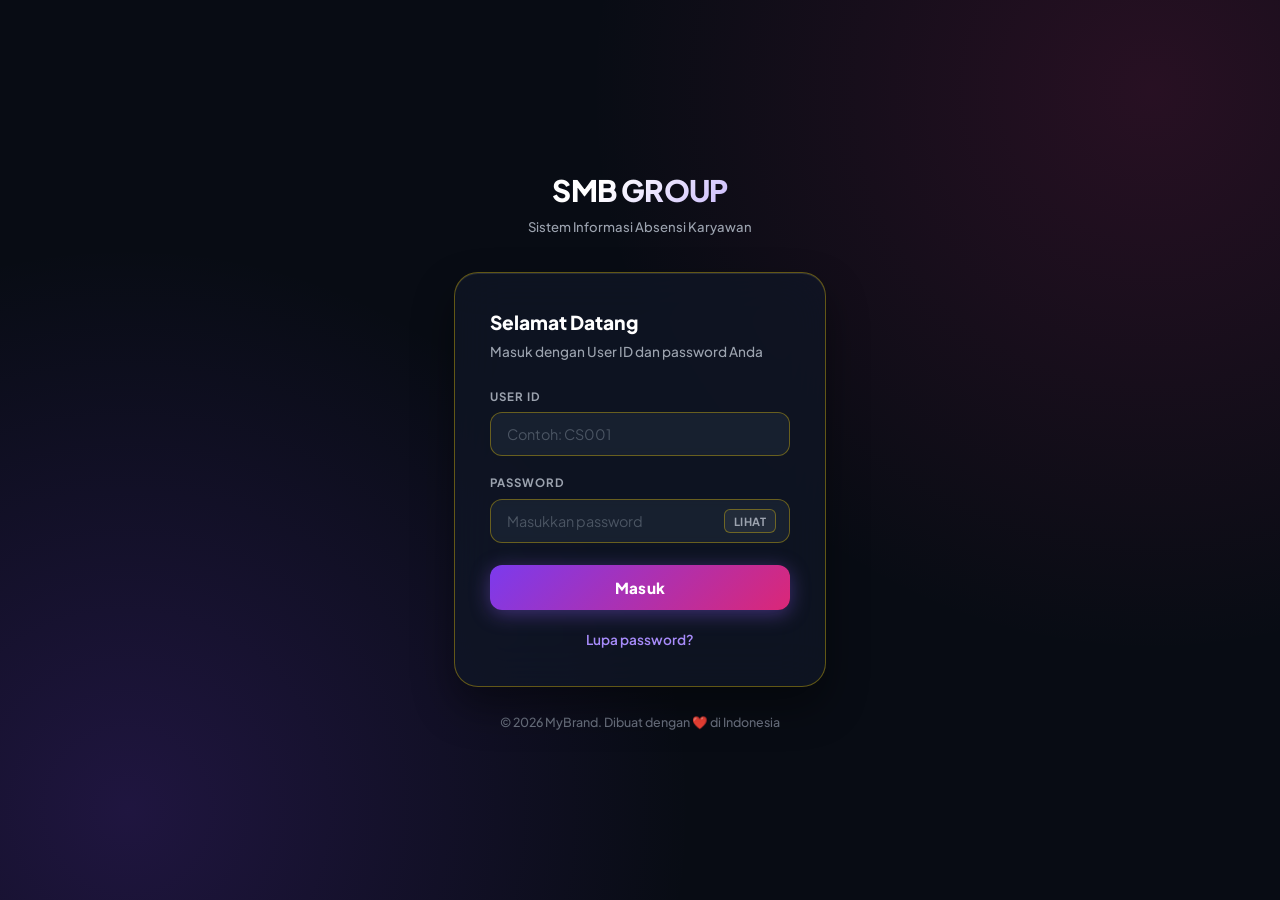
==== index.html @ 0571a008 "Update index.html" ====
<!DOCTYPE html>
<html lang="id">
<head>
<meta charset="UTF-8">
<meta name="viewport" content="width=device-width,initial-scale=1.0">
<title>SMB GROUP - Sistem Informasi Absensi</title>
<!-- Modern typography from Google Fonts -->
<link rel="preconnect" href="https://fonts.googleapis.com">
<link rel="preconnect" href="https://fonts.gstatic.com" crossorigin>
<link href="https://fonts.googleapis.com/css2?family=Plus+Jakarta+Sans:wght@300;400;500;600;700;800&family=JetBrains+Mono:wght@400;700&display=swap" rel="stylesheet">
<style>
*,*::before,*::after{box-sizing:border-box;margin:0;padding:0}

/* ======= THEME COLORS & VARIABLES ======= */
:root {
  --bg-base: #080C14;
  --bg-card: rgba(17, 24, 39, 0.7);
  --bg-sidebar: rgba(10, 15, 26, 0.85);
  --bg-input: rgba(31, 41, 55, 0.6);
  --bg-hover: rgba(255, 255, 255, 0.04);
  
  /* Primary Violet-Rose Gradient Theme */
  --accent: #8b5cf6;
  --accent-glow: rgba(139, 92, 246, 0.4);
  --accent-light: #a78bfa;
  --gradient-primary: linear-gradient(135deg, #7c3aed 0%, #db2777 100%);
  --gradient-primary-hover: linear-gradient(135deg, #6d28d9 0%, #be185d 100%);
  
  /* Functional Colors */
  --grn: #10b981;
  --grn-glow: rgba(16, 185, 129, 0.25);
  --gradient-success: linear-gradient(135deg, #059669 0%, #0d9488 100%);
  
  --red: #f43f5e;
  --red-glow: rgba(244, 63, 94, 0.25);
  --gradient-error: linear-gradient(135deg, #e11d48 0%, #b91c1c 100%);
  
  --yel: #f59e0b;
  --yel-glow: rgba(245, 158, 11, 0.25);
  
  --sky: #06b6d4;
  --vio: #a855f7;
  
  /* Text Colors */
  --t0: #ffffff;
  --t1: #f3f4f6;
  --t2: #9ca3af;
  --t3: #6b7280;
  --t4: #4b5563;
  --t5: #374151;

  --border: rgba(255, 215, 0, 0.35);
  --border-active: rgba(255, 215, 0, 0.7);
  --gold: #FFD700;
  --gold-soft: rgba(255, 215, 0, 0.5);
  
  /* Shared transitions */
  --transition: all 0.3s cubic-bezier(0.4, 0, 0.2, 1);
}

body {
  font-family: 'Plus Jakarta Sans', -apple-system, BlinkMacSystemFont, "Segoe UI", sans-serif;
  background-color: var(--bg-base);
  background-image: 
    radial-gradient(at 0% 0%, rgba(124, 58, 237, 0.15) 0px, transparent 50%),
    radial-gradient(at 100% 0%, rgba(219, 39, 119, 0.1) 0px, transparent 50%),
    radial-gradient(at 50% 100%, rgba(6, 182, 212, 0.08) 0px, transparent 50%);
  background-attachment: fixed;
  color: var(--t1);
  min-height: 100vh;
  overflow-x: hidden;
  line-height: 1.5;
}

input, button, select {
  font-family: inherit;
  cursor: pointer;
}

.hidden { display: none !important; }
.screen { display: none; min-height: 100vh; }
.screen.active { display: flex; }

/* ======= SCROLLBARS ======= */
::-webkit-scrollbar { width: 6px; height: 6px; }
::-webkit-scrollbar-track { background: rgba(0, 0, 0, 0.2); }
::-webkit-scrollbar-thumb { background: rgba(255, 255, 255, 0.1); border-radius: 99px; }
::-webkit-scrollbar-thumb:hover { background: rgba(255, 255, 255, 0.2); }

/* ======= FORM FIELD ======= */
.field { margin-bottom: 1.1rem; }
.field label {
  display: block;
  font-size: 0.72rem;
  font-weight: 700;
  color: var(--t2);
  margin-bottom: 0.45rem;
  letter-spacing: 0.08em;
  text-transform: uppercase;
}
.fw { position: relative; }
.field input, .field select {
  width: 100%;
  background: var(--bg-input);
  backdrop-filter: blur(4px);
  border: 1px solid var(--border);
  color: var(--t1);
  padding: 0.75rem 1rem;
  border-radius: 12px;
  font-size: 0.9rem;
  outline: none;
  transition: var(--transition);
}
.field input:focus, .field select:focus {
  border-color: var(--gold);
  box-shadow: 0 0 0 3px rgba(255, 215, 0, 0.25);
  background: rgba(31, 41, 55, 0.85);
}
.field input::placeholder { color: var(--t4); }
.field select option { background: #111827; color: var(--t1); }

.eye-btn {
  position: absolute;
  right: 0.85rem;
  top: 50%;
  transform: translateY(-50%);
  background: rgba(255, 255, 255, 0.05);
  border: 1px solid var(--border);
  color: var(--t2);
  font-size: 0.7rem;
  font-weight: 700;
  border-radius: 6px;
  padding: 0.25rem 0.55rem;
  transition: var(--transition);
  text-transform: uppercase;
  letter-spacing: 0.05em;
}
.eye-btn:hover {
  color: var(--t0);
  background: rgba(255, 255, 255, 0.1);
  border-color: var(--border-active);
}

.sbar { height: 4px; border-radius: 99px; background: rgba(255, 255, 255, 0.05); margin-top: 0.4rem; overflow: hidden; }
.sfill { height: 100%; border-radius: 99px; transition: width 0.3s ease, background 0.3s ease; width: 0; }
.fhint { font-size: 0.72rem; color: var(--t3); margin-top: 0.35rem; }

/* ======= BUTTONS ======= */
.btn-primary {
  width: 100%;
  padding: 0.8rem;
  border: none;
  border-radius: 12px;
  background: var(--gradient-primary);
  color: #fff;
  font-weight: 800;
  font-size: 0.95rem;
  letter-spacing: 0.02em;
  transition: var(--transition);
  margin-top: 0.3rem;
  box-shadow: 0 4px 20px var(--accent-glow);
}
.btn-primary:hover {
  background: var(--gradient-primary-hover);
  transform: translateY(-1px);
  box-shadow: 0 6px 24px rgba(139, 92, 246, 0.5);
}
.btn-primary:active { transform: translateY(1px); }

.btn-ghost {
  width: 100%;
  padding: 0.75rem;
  border: 1px solid var(--border);
  border-radius: 12px;
  background: transparent;
  color: var(--t2);
  font-weight: 600;
  font-size: 0.9rem;
  transition: var(--transition);
}
.btn-ghost:hover {
  border-color: var(--border-active);
  color: var(--t0);
  background: rgba(255, 255, 255, 0.03);
}

.bsm {
  padding: 0.32rem 0.75rem;
  border-radius: 8px;
  font-size: 0.72rem;
  font-weight: 700;
  border: 1px solid transparent;
  transition: var(--transition);
}
.bedit { background: rgba(167, 139, 250, 0.1); color: var(--accent-light); border-color: rgba(167, 139, 250, 0.2); }
.bedit:hover { background: var(--accent); color: #fff; transform: translateY(-1px); }
.bdel { background: rgba(244, 63, 94, 0.1); color: var(--red); border-color: rgba(244, 63, 94, 0.15); }
.bdel:hover { background: var(--red); color: #fff; transform: translateY(-1px); }

.msg-err {
  background: rgba(244, 63, 94, 0.08);
  border: 1px solid rgba(244, 63, 94, 0.2);
  border-left: 4px solid var(--red);
  border-radius: 10px;
  padding: 0.7rem 1rem;
  font-size: 0.8rem;
  color: var(--red);
  margin-bottom: 1rem;
  display: none;
}
.msg-err.show { display: block; }
.msg-ok {
  background: rgba(16, 185, 129, 0.08);
  border: 1px solid rgba(16, 185, 129, 0.2);
  border-left: 4px solid var(--grn);
  border-radius: 10px;
  padding: 0.7rem 1rem;
  font-size: 0.8rem;
  color: var(--grn);
  margin-bottom: 1rem;
  display: none;
}
.msg-ok.show { display: block; }

.lnk {
  background: none;
  border: none;
  color: var(--accent-light);
  font-size: 0.85rem;
  font-weight: 600;
  padding: 0.2rem 0.5rem;
  border-radius: 6px;
  transition: var(--transition);
}
.lnk:hover {
  color: var(--t0);
  background: rgba(255, 255, 255, 0.05);
}

.backbtn {
  background: none;
  border: none;
  color: var(--t2);
  font-size: 0.85rem;
  font-weight: 600;
  padding: 0.4rem 0.8rem;
  margin-bottom: 1.5rem;
  border-radius: 8px;
  border: 1px solid var(--border);
  transition: var(--transition);
  display: inline-flex;
  align-items: center;
  gap: 0.4rem;
}
.backbtn:hover {
  color: var(--t0);
  border-color: var(--border-active);
  background: rgba(255, 255, 255, 0.03);
}

/* ======= LOGIN SCREEN ======= */
#screen-login {
  align-items: center;
  justify-content: center;
  background: 
    radial-gradient(circle at 10% 90%, rgba(124, 58, 237, 0.2) 0%, transparent 40%),
    radial-gradient(circle at 90% 10%, rgba(219, 39, 119, 0.15) 0%, transparent 40%),
    var(--bg-base);
}
.lwrap { width: 100%; max-width: 420px; padding: 1.5rem; }
.logo-area { text-align: center; margin-bottom: 2.2rem; }
.logo-area h1 {
  font-size: 1.85rem;
  font-weight: 800;
  letter-spacing: -0.02em;
  background: linear-gradient(135deg, #fff 40%, var(--accent-light) 100%);
  -webkit-background-clip: text;
  -webkit-text-fill-color: transparent;
}
.logo-area p { color: var(--t2); font-size: 0.82rem; margin-top: 0.3rem; font-weight: 500; }
.login-footer {
  text-align: center;
  margin-top: 1.6rem;
  color: var(--t3);
  font-size: 0.78rem;
  font-weight: 500;
}

.lcard {
  background: var(--bg-card);
  backdrop-filter: blur(24px);
  -webkit-backdrop-filter: blur(24px);
  border: 1px solid var(--border);
  border-radius: 24px;
  padding: 2.2rem;
  box-shadow: 0 20px 40px rgba(0, 0, 0, 0.4), inset 0 1px 0 rgba(255, 255, 255, 0.1);
}
.lcard h2 { font-size: 1.2rem; font-weight: 800; margin-bottom: 0.3rem; color: var(--t0); }
.lcard .lsub { color: var(--t2); font-size: 0.85rem; margin-bottom: 1.6rem; font-weight: 500; }

/* ======= FORGOT PASSWORD SCREEN ======= */
#screen-forgot { align-items: center; justify-content: center; background: var(--bg-base); }
.awrap { width: 100%; max-width: 420px; padding: 1.5rem; }
.acard {
  background: var(--bg-card);
  backdrop-filter: blur(24px);
  border: 1px solid var(--border);
  border-radius: 24px;
  padding: 2.2rem;
  box-shadow: 0 20px 40px rgba(0, 0, 0, 0.4);
}
.acard h2 { font-size: 1.2rem; font-weight: 800; margin-bottom: 0.3rem; color: var(--t0); }
.acard .asub { color: var(--t2); font-size: 0.85rem; margin-bottom: 1.6rem; line-height: 1.5; font-weight: 500; }
.ibox {
  background: rgba(139, 92, 246, 0.08);
  border: 1px solid rgba(139, 92, 246, 0.2);
  border-radius: 12px;
  padding: 0.8rem 1.1rem;
  margin-bottom: 1.1rem;
  font-size: 0.85rem;
  color: var(--accent-light);
  line-height: 1.6;
}

/* ======= DASHBOARD & LAYOUT ======= */
#screen-dash { flex-direction: column; background: var(--bg-base); }
.dlayout { display: flex; flex: 1; min-height: calc(100vh - 64px); }

/* TOPBAR */
.topbar {
  display: flex;
  align-items: center;
  justify-content: space-between;
  padding: 0 1.5rem;
  height: 64px;
  background: rgba(8, 12, 20, 0.85);
  backdrop-filter: blur(20px);
  -webkit-backdrop-filter: blur(20px);
  border-bottom: 1px solid var(--border);
  position: sticky;
  top: 0;
  z-index: 300;
  flex-shrink: 0;
}
.tb-left { display: flex; align-items: center; gap: 1rem; }
.tb-brand { font-size: 1.1rem; font-weight: 900; letter-spacing: -0.01em; color: #fff; }
.tb-brand span {
  background: var(--gradient-primary);
  -webkit-background-clip: text;
  -webkit-text-fill-color: transparent;
}
.tb-sep { width: 1px; height: 24px; background: var(--border); }
.tb-user { display: flex; flex-direction: column; }
.tb-name { font-size: 0.85rem; font-weight: 700; color: var(--t0); line-height: 1.25; }
.tb-role { font-size: 0.68rem; color: var(--t2); letter-spacing: 0.05em; font-weight: 600; text-transform: uppercase; }

.tb-right { display: flex; align-items: center; gap: 0.75rem; }

/* Signal component styling */
.tb-signal {
  display: flex;
  flex-direction: column;
  align-items: center;
  gap: 0.15rem;
  margin-right: 0.5rem;
  background: rgba(255, 255, 255, 0.03);
  border: 1px solid var(--border);
  padding: 0.3rem 0.6rem;
  border-radius: 8px;
}
.tb-signal svg { width: 18px; height: 13px; display: block; overflow: visible; }
.tsig-dot { transition: fill 0.3s; }
.tsig-b1, .tsig-b2, .tsig-b3 { fill: none; stroke-width: 2; stroke-linecap: round; transition: stroke 0.3s; }
.tsig-b1 { animation: tsig 1.6s ease-in-out 0s infinite; }
.tsig-b2 { animation: tsig 1.6s ease-in-out 0.22s infinite; }
.tsig-b3 { animation: tsig 1.6s ease-in-out 0.44s infinite; }
@keyframes tsig { 0%,100% { opacity: 0.2 } 50% { opacity: 1 } }
.sig-lbl { font-size: 0.52rem; font-weight: 800; letter-spacing: 0.08em; line-height: 1; text-transform: uppercase; }

.sig-online .tsig-dot { fill: var(--grn); }
.sig-online .tsig-b1, .sig-online .tsig-b2, .sig-online .tsig-b3 { stroke: var(--grn); }
.sig-online .sig-lbl { color: var(--grn); }

.sig-out .tsig-dot { fill: var(--red); }
.sig-out .tsig-b1, .sig-out .tsig-b2, .sig-out .tsig-b3 { stroke: var(--red); }
.sig-out .sig-lbl { color: var(--red); }

/* Topbar Buttons */
.tbbtn {
  height: 36px;
  padding: 0 0.9rem;
  border-radius: 10px;
  background: rgba(255, 255, 255, 0.04);
  border: 1px solid var(--border);
  font-size: 0.78rem;
  font-weight: 700;
  color: var(--t2);
  display: flex;
  align-items: center;
  gap: 0.4rem;
  transition: var(--transition);
  white-space: nowrap;
}
.tbbtn:hover {
  border-color: var(--border-active);
  color: var(--t0);
  background: rgba(255, 255, 255, 0.08);
}
.tbbtn.tb-logout {
  background: var(--gradient-primary);
  border-color: transparent;
  color: #fff;
  box-shadow: 0 4px 12px var(--accent-glow);
}
.tbbtn.tb-logout:hover {
  opacity: 0.9;
  box-shadow: 0 6px 16px rgba(139, 92, 246, 0.4);
  transform: translateY(-1px);
}
.tb-avatar {
  width: 36px;
  height: 36px;
  border-radius: 50%;
  background: var(--gradient-primary);
  border: 2px solid transparent;
  box-shadow: 0 4px 12px var(--accent-glow);
  display: flex;
  align-items: center;
  justify-content: center;
  overflow: hidden;
  flex-shrink: 0;
  transition: var(--transition);
  cursor: pointer;
}
.tb-avatar:hover {
  transform: translateY(-1px) scale(1.05);
  border-color: var(--gold);
  box-shadow: 0 6px 16px rgba(255, 215, 0, 0.35);
}
.tb-avatar img { width: 100%; height: 100%; object-fit: cover; }
.tb-avatar span {
  font-size: 0.8rem;
  font-weight: 800;
  color: #fff;
}
.hambtn {
  display: none;
  width: 36px;
  height: 36px;
  border-radius: 10px;
  background: rgba(255, 255, 255, 0.04);
  border: 1px solid var(--border);
  align-items: center;
  justify-content: center;
  font-size: 0.85rem;
  font-weight: 700;
  color: var(--t2);
  flex-shrink: 0;
  transition: var(--transition);
}
.hambtn:hover {
  color: var(--t0);
  border-color: var(--border-active);
}

/* ======= SIDEBAR ======= */
.sidebar {
  width: 260px;
  flex-shrink: 0;
  background: var(--bg-sidebar);
  backdrop-filter: blur(24px);
  -webkit-backdrop-filter: blur(24px);
  border-right: 1px solid var(--border);
  display: flex;
  flex-direction: column;
  height: calc(100vh - 64px);
  position: sticky;
  top: 64px;
  overflow-y: auto;
  transition: transform 0.3s cubic-bezier(0.4, 0, 0.2, 1);
  z-index: 200;
}
.sb-sec { padding: 1.2rem 0.8rem 0.5rem; }
.sb-lbl {
  font-size: 0.65rem;
  font-weight: 800;
  color: var(--t3);
  letter-spacing: 0.15em;
  text-transform: uppercase;
  padding: 0 0.75rem;
  margin-bottom: 0.6rem;
}
.sbi {
  display: flex;
  align-items: center;
  gap: 0.75rem;
  padding: 0.7rem 0.9rem;
  border-radius: 12px;
  font-size: 0.85rem;
  font-weight: 600;
  color: var(--t2);
  cursor: pointer;
  transition: var(--transition);
  margin-bottom: 0.2rem;
  border: 1px solid transparent;
}
.sbi:hover {
  background: var(--bg-hover);
  color: var(--t0);
}
.sbi.active {
  background: rgba(139, 92, 246, 0.12);
  color: var(--accent-light);
  border-color: rgba(139, 92, 246, 0.2);
  font-weight: 700;
  box-shadow: inset 0 1px 0 rgba(255,255,255,0.05);
}
.sbbadge {
  margin-left: auto;
  background: var(--gradient-primary);
  color: #fff;
  font-size: 0.6rem;
  font-weight: 800;
  padding: 0.15rem 0.5rem;
  border-radius: 99px;
  min-width: 20px;
  text-align: center;
  box-shadow: 0 2px 8px var(--accent-glow);
}

.sbgh {
  display: flex;
  align-items: center;
  justify-content: space-between;
  padding: 0.7rem 0.9rem;
  border-radius: 12px;
  font-size: 0.85rem;
  font-weight: 700;
  color: var(--t1);
  cursor: pointer;
  transition: var(--transition);
  border: 1px solid transparent;
}
.sbgh:hover, .sbgh.open {
  background: var(--bg-hover);
}
.sbgt { display: flex; align-items: center; gap: 0.75rem; }
.sb-arr {
  font-size: 0.6rem;
  color: var(--t3);
  transition: transform 0.25s ease;
  display: inline-block;
}
.sbgh.open .sb-arr { transform: rotate(90deg); color: var(--accent-light); }
.sbgb { overflow: hidden; max-height: 0; transition: max-height 0.3s cubic-bezier(0.4, 0, 0.2, 1); }
.sbgb.open { max-height: 400px; }

.sbsub {
  display: flex;
  align-items: center;
  gap: 0.75rem;
  padding: 0.6rem 0.9rem 0.6rem 2.6rem;
  border-radius: 10px;
  font-size: 0.8rem;
  font-weight: 600;
  color: var(--t2);
  cursor: pointer;
  transition: var(--transition);
  margin-bottom: 0.15rem;
}
.sbsub:hover {
  background: var(--bg-hover);
  color: var(--t0);
}
.sbsub.active {
  color: var(--accent-light);
  font-weight: 700;
}

.sb-foot { margin-top: auto; padding: 1rem 0.8rem; border-top: 1px solid var(--border); }
.sb-logout {
  display: flex;
  align-items: center;
  gap: 0.75rem;
  padding: 0.7rem 0.9rem;
  border-radius: 12px;
  font-size: 0.85rem;
  font-weight: 700;
  color: var(--red);
  cursor: pointer;
  transition: var(--transition);
  border: 1px solid transparent;
  background: none;
  width: 100%;
  text-align: left;
}
.sb-logout:hover {
  background: rgba(244, 63, 94, 0.08);
  border-color: rgba(244, 63, 94, 0.15);
}

.sb-ovl {
  display: none;
  position: fixed;
  inset: 0;
  background: rgba(0, 0, 0, 0.6);
  backdrop-filter: blur(4px);
  z-index: 150;
}
.sb-ovl.open { display: block; }

/* ======= MAIN CONTENT AREA ======= */
.main-area { flex: 1; overflow-y: auto; min-width: 0; background: transparent; }
.panel { display: none; }
.panel.active { display: block; animation: fadeIn 0.4s ease; }
@keyframes fadeIn { from { opacity: 0; transform: translateY(6px); } to { opacity: 1; transform: translateY(0); } }

.ph { padding: 1.8rem 2rem 1.2rem; }
.pt { font-size: 1.4rem; font-weight: 800; letter-spacing: -0.02em; color: var(--t0); }
.ps { font-size: 0.85rem; color: var(--t2); margin-top: 0.25rem; font-weight: 500; }
.pcnt { padding: 0 2rem 2rem; max-width: 800px; }

/* ======= HERO DASHBOARD CARD ======= */
.hero-card {
  margin: 1.5rem 2rem 1.2rem;
  border-radius: 24px;
  padding: 2.2rem 2rem;
  text-align: center;
  position: relative;
  overflow: hidden;
  background: linear-gradient(135deg, rgba(31, 41, 55, 0.4) 0%, rgba(17, 24, 39, 0.6) 100%);
  border: 1px solid var(--border);
  box-shadow: 0 15px 35px rgba(0, 0, 0, 0.3);
}
.hero-card::before {
  content: "";
  position: absolute;
  top: 0; left: 0; right: 0; height: 1.5px;
  background: linear-gradient(90deg, transparent, var(--accent-light), var(--sky), transparent);
}
.hero-card::after {
  content: "";
  position: absolute;
  top: -60px; right: -60px; width: 220px; height: 220px;
  border-radius: 50%;
  background: radial-gradient(circle, rgba(139, 92, 246, 0.12) 0%, transparent 70%);
  pointer-events: none;
}
.hero-name {
  font-size: clamp(1.4rem, 4vw, 2rem);
  font-weight: 800;
  letter-spacing: 0.02em;
  color: var(--t0);
  text-transform: uppercase;
  margin-bottom: 0.4rem;
  background: linear-gradient(135deg, #fff 50%, var(--t2) 100%);
  -webkit-background-clip: text;
  -webkit-text-fill-color: transparent;
}
.hero-badge {
  display: inline-block;
  background: rgba(139, 92, 246, 0.12);
  border: 1px solid rgba(139, 92, 246, 0.25);
  color: var(--accent-light);
  font-size: 0.72rem;
  font-weight: 800;
  padding: 0.22rem 1rem;
  border-radius: 99px;
  letter-spacing: 0.08em;
  margin-bottom: 1.4rem;
  text-transform: uppercase;
}
.hero-clock {
  font-size: clamp(2.5rem, 8vw, 4.2rem);
  font-weight: 800;
  color: var(--t0);
  background: linear-gradient(135deg, #fff 30%, var(--accent-light) 80%, var(--sky) 100%);
  -webkit-background-clip: text;
  -webkit-text-fill-color: transparent;
  letter-spacing: 0.05em;
  line-height: 1;
  margin-bottom: 0.6rem;
  font-family: 'JetBrains Mono', monospace;
  text-shadow: 0 0 40px rgba(139, 92, 246, 0.3);
}
.hero-date { font-size: 0.9rem; color: var(--t2); font-weight: 600; letter-spacing: 0.02em; }

/* ======= CIRCULAR COUNTDOWN ======= */
.cc-wrap { display: none; margin: 0 2rem 1.2rem; }
.cc-wrap.active {
  display: flex;
  gap: 1.5rem;
  flex-wrap: wrap;
  background: linear-gradient(135deg, rgba(31, 41, 55, 0.6) 0%, rgba(17, 24, 39, 0.8) 100%);
  border: 1px solid var(--border);
  border-radius: 24px;
  padding: 1.5rem;
  align-items: center;
  box-shadow: 0 12px 30px rgba(0, 0, 0, 0.3);
}
.cc-left { display: flex; flex-direction: column; align-items: center; gap: 0.60rem; flex-shrink: 0; }
.cc-ring { position: relative; width: 110px; height: 110px; }
.cc-svg { width: 110px; height: 110px; transform: rotate(-90deg); display: block; }
.cc-track { fill: none; stroke: rgba(255,255,255,0.05); stroke-width: 8; }
.cc-fill { fill: none; stroke-width: 8; stroke-linecap: round; transition: stroke-dashoffset 0.5s ease, stroke 0.4s ease; }
.cc-center { position: absolute; top: 50%; left: 50%; transform: translate(-50%, -50%); text-align: center; pointer-events: none; }
.cc-time { font-size: 1.2rem; font-weight: 800; line-height: 1; font-family: 'JetBrains Mono', monospace; }
.cc-sublbl { font-size: 0.5rem; font-weight: 700; color: var(--t3); letter-spacing: 0.12em; text-transform: uppercase; margin-top: 0.2rem; }
.cc-stlbl { font-size: 0.65rem; font-weight: 800; letter-spacing: 0.1em; text-transform: uppercase; }

.cc-right { flex: 1; min-width: 180px; display: flex; flex-direction: column; gap: 0.4rem; }
.cc-title { font-size: 0.75rem; font-weight: 800; letter-spacing: 0.08em; text-transform: uppercase; }
.cc-msg { font-size: 0.85rem; color: var(--t2); line-height: 1.5; font-weight: 500; }
.cc-who { font-size: 0.8rem; font-weight: 700; }

/* Status modifiers for Countdown */
.cc-ok .cc-fill { stroke: var(--accent-light); }
.cc-ok .cc-time, .cc-ok .cc-stlbl, .cc-ok .cc-title, .cc-ok .cc-who { color: var(--accent-light); }

.cc-warn .cc-fill { stroke: var(--yel); }
.cc-warn .cc-time, .cc-warn .cc-stlbl, .cc-warn .cc-title, .cc-warn .cc-who { color: var(--yel); }

.cc-over .cc-fill { stroke: var(--red); }
.cc-over .cc-time { color: var(--red); animation: blink 0.55s step-end infinite; }
.cc-over .cc-stlbl, .cc-over .cc-title, .cc-over .cc-who { color: var(--red); }
@keyframes blink { 0%,100% { opacity: 1 } 50% { opacity: 0.3 } }

/* ======= OVERTIME CARD (TELAT CARD) ======= */
.telat-card {
  display: none;
  margin: 0 2rem 1.2rem;
  background: rgba(244, 63, 94, 0.06);
  border: 1px solid rgba(244, 63, 94, 0.2);
  border-left: 4px solid var(--red);
  border-radius: 16px;
  padding: 1.2rem;
  box-shadow: 0 8px 24px rgba(244, 63, 94, 0.1);
}
.telat-card.active { display: block; }
.telat-head { font-size: 0.75rem; font-weight: 800; color: var(--red); text-transform: uppercase; letter-spacing: 0.08em; margin-bottom: 0.8rem; }
.telat-item {
  display: flex;
  align-items: center;
  gap: 0.8rem;
  padding: 0.6rem 0.9rem;
  border-radius: 10px;
  background: rgba(244, 63, 94, 0.04);
  border: 1px solid rgba(244, 63, 94, 0.1);
  margin-bottom: 0.4rem;
}
.telat-av {
  width: 32px;
  height: 32px;
  border-radius: 50%;
  background: var(--gradient-error);
  display: flex;
  align-items: center;
  justify-content: center;
  font-size: 0.72rem;
  font-weight: 800;
  color: #fff;
  flex-shrink: 0;
  box-shadow: 0 4px 10px rgba(244, 63, 94, 0.2);
}
.telat-nm { font-size: 0.85rem; font-weight: 700; color: var(--t1); }
.telat-sb { font-size: 0.72rem; color: var(--t2); font-weight: 500; }
.telat-dur { font-size: 0.8rem; color: var(--red); font-weight: 700; flex-shrink: 0; font-family: 'JetBrains Mono', monospace; }

/* ======= ACTION BUTTONS ======= */
.act-row { display: grid; grid-template-columns: 1fr 1fr; gap: 1.2rem; margin: 0 2rem 1.2rem; }
.abt {
  padding: 1.4rem 1.2rem;
  border: none;
  border-radius: 20px;
  cursor: pointer;
  display: flex;
  flex-direction: column;
  align-items: center;
  gap: 0.4rem;
  font-family: inherit;
  transition: var(--transition);
  position: relative;
  overflow: hidden;
}
.abt::before {
  content: "";
  position: absolute;
  inset: 0;
  background: linear-gradient(155deg, rgba(255, 255, 255, 0.08), transparent);
  pointer-events: none;
}
.abt:active { transform: scale(0.97); }
.abt:hover:not(.disabled) { transform: translateY(-2px); }
.abt.disabled { opacity: 0.25; cursor: not-allowed; filter: none !important; transform: none !important; }
.a-lbl { font-size: 0.95rem; font-weight: 800; letter-spacing: 0.04em; text-transform: uppercase; }
.a-sub { font-size: 0.72rem; opacity: 0.8; font-weight: 600; }

/* Keluar gradient */
.abt-k {
  background: var(--gradient-primary);
  color: #fff;
  box-shadow: 0 10px 25px var(--accent-glow);
}
.abt-k:hover:not(.disabled) {
  box-shadow: 0 12px 30px rgba(139, 92, 246, 0.6);
}
/* Masuk base style */
.abt-m {
  background: rgba(31, 41, 55, 0.6);
  border: 1px solid var(--border);
  color: var(--t3);
}
/* Masuk ready state gradient */
.abt-m.ready {
  background: var(--gradient-success);
  color: #fff;
  border-color: transparent;
  box-shadow: 0 10px 25px var(--grn-glow);
}
.abt-m.ready:hover:not(.disabled) {
  box-shadow: 0 12px 30px rgba(16, 185, 129, 0.4);
}

/* ======= DATA CARDS ======= */
.card {
  background: var(--bg-card);
  backdrop-filter: blur(16px);
  -webkit-backdrop-filter: blur(16px);
  border: 1px solid var(--border);
  border-radius: 20px;
  padding: 1.2rem 1.4rem;
  margin: 0 2rem 1.2rem;
  box-shadow: 0 10px 25px rgba(0, 0, 0, 0.2);
}
.card-head {
  font-size: 0.75rem;
  font-weight: 800;
  color: var(--t2);
  margin-bottom: 0.9rem;
  letter-spacing: 0.08em;
  text-transform: uppercase;
  display: flex;
  align-items: center;
  justify-content: space-between;
}
.card-cnt { font-size: 0.72rem; color: var(--accent-light); font-weight: 800; }

/* Quota visualization */
.q-row { display: flex; justify-content: space-between; align-items: center; margin-bottom: 0.6rem; }
.q-row span { font-size: 0.85rem; color: var(--t2); font-weight: 600; }
.q-row strong { font-size: 1.05rem; font-weight: 800; color: var(--t0); }
.q-track { background: rgba(255, 255, 255, 0.05); border-radius: 99px; height: 9px; overflow: hidden; margin-bottom: 0.6rem; }
.q-fill { height: 100%; border-radius: 99px; transition: width 0.5s ease, background 0.3s ease; }
.q-foot { display: flex; justify-content: space-between; font-size: 0.75rem; color: var(--t3); font-weight: 600; }
.q-foot b { color: var(--t2); }

/* Quick statistics row */
.srow { display: grid; grid-template-columns: repeat(3, 1fr); gap: 1rem; margin: 0 2rem 1.2rem; }
.scard {
  background: var(--bg-card);
  border: 1px solid var(--border);
  border-radius: 18px;
  padding: 1rem;
  text-align: center;
  position: relative;
  overflow: hidden;
  box-shadow: 0 8px 20px rgba(0, 0, 0, 0.15);
}
.scard::after {
  content: "";
  position: absolute;
  bottom: 0; left: 0; right: 0; height: 3px;
  background: var(--sa, var(--accent));
  opacity: 0.7;
}
.sv { font-size: 1.45rem; font-weight: 800; line-height: 1.1; color: var(--nc, var(--accent-light)); }
.sl { font-size: 0.72rem; color: var(--t2); margin-top: 0.25rem; letter-spacing: 0.05em; font-weight: 600; text-transform: uppercase; }
.sc-g { --sa: var(--grn); --nc: var(--grn); }
.sc-r { --sa: var(--red); --nc: var(--red); }

/* History components */
.hlist { display: flex; flex-direction: column; gap: 0.5rem; }
.hitem {
  display: flex;
  align-items: center;
  gap: 0.8rem;
  padding: 0.65rem 0.95rem;
  border-radius: 10px;
  background: rgba(255, 255, 255, 0.015);
  border: 1px solid rgba(255, 255, 255, 0.03);
  transition: var(--transition);
}
.hitem:hover {
  background: rgba(255, 255, 255, 0.03);
  border-color: rgba(255, 255, 255, 0.06);
}
.hitem.hlate {
  background: rgba(244, 63, 94, 0.04);
  border-color: rgba(244, 63, 94, 0.1);
}
.hdot { width: 8px; height: 8px; border-radius: 50%; flex-shrink: 0; }
.hdot-k { background: var(--accent-light); box-shadow: 0 0 8px var(--accent-light); }
.hdot-m { background: var(--grn); box-shadow: 0 0 8px var(--grn); }
.htxt { flex: 1; font-size: 0.82rem; color: var(--t1); font-weight: 600; }
.hdur {
  font-size: 0.72rem;
  color: var(--red);
  font-weight: 700;
  margin-right: 0.4rem;
  background: rgba(244, 63, 94, 0.1);
  padding: 0.1rem 0.4rem;
  border-radius: 4px;
  font-family: 'JetBrains Mono', monospace;
}
.htm { font-size: 0.78rem; color: var(--t3); font-family: 'JetBrains Mono', monospace; font-weight: 500; }
.hempty { text-align: center; color: var(--t3); font-size: 0.82rem; padding: 1.5rem 0; font-weight: 500; }

/* Out-of-office Monitor List (Sedang Di Luar) */
.lk-card {
  margin: 0 2rem 1.2rem;
  background: var(--bg-card);
  border: 1.5px solid rgba(139, 92, 246, 0.18);
  border-radius: 20px;
  padding: 1.2rem 1.4rem;
  box-shadow: 0 10px 25px rgba(0, 0, 0, 0.2);
}
.lk-head {
  font-size: 0.75rem;
  font-weight: 800;
  color: var(--accent-light);
  text-transform: uppercase;
  letter-spacing: 0.08em;
  margin-bottom: 0.9rem;
  display: flex;
  align-items: center;
  gap: 0.5rem;
}
.lk-dot {
  width: 8px;
  height: 8px;
  border-radius: 50%;
  background: var(--accent-light);
  animation: pulse 1.5s ease-in-out infinite;
  flex-shrink: 0;
}
@keyframes pulse {
  0%, 100% { box-shadow: 0 0 0 0 rgba(167, 139, 250, 0.5); }
  50% { box-shadow: 0 0 0 8px rgba(167, 139, 250, 0); }
}
.lk-list { display: flex; flex-direction: column; gap: 0.45rem; }
.lk-item {
  display: flex;
  align-items: center;
  gap: 0.8rem;
  padding: 0.65rem 0.95rem;
  border-radius: 12px;
  background: rgba(139, 92, 246, 0.04);
  border: 1px solid rgba(139, 92, 246, 0.08);
}
.lk-av {
  width: 32px;
  height: 32px;
  border-radius: 50%;
  background: var(--gradient-primary);
  display: flex;
  align-items: center;
  justify-content: center;
  font-size: 0.72rem;
  font-weight: 800;
  color: #fff;
  flex-shrink: 0;
  box-shadow: 0 2px 8px var(--accent-glow);
}
.lk-info { flex: 1; min-width: 0; }
.lk-nm { font-size: 0.85rem; font-weight: 700; color: var(--t1); white-space: nowrap; overflow: hidden; text-overflow: ellipsis; }
.lk-sb { font-size: 0.72rem; color: var(--t2); font-weight: 500; }
.lk-timer { font-size: 0.85rem; font-weight: 750; flex-shrink: 0; font-family: 'JetBrains Mono', monospace; }
.lk-ok { color: var(--accent-light); }
.lk-warn { color: var(--yel); }
.lk-over { color: var(--red); animation: blink 0.55s step-end infinite; }
.lk-empty { text-align: center; color: var(--t3); font-size: 0.8rem; padding: 1rem 0; font-weight: 500; }

/* ======= RIWAYAT PANEL COMPONENT ======= */
.rw-summary { display: grid; grid-template-columns: repeat(3, 1fr); gap: 1rem; margin-bottom: 1.4rem; }
.rw-box {
  background: var(--bg-card);
  border: 1px solid var(--border);
  border-radius: 18px;
  padding: 1.1rem;
  text-align: center;
  position: relative;
  overflow: hidden;
  box-shadow: 0 8px 20px rgba(0, 0, 0, 0.15);
}
.rw-box::after {
  content: "";
  position: absolute;
  bottom: 0; left: 0; right: 0; height: 3px;
  background: var(--rbc, var(--accent));
  opacity: 0.7;
}
.rw-num { font-size: 1.45rem; font-weight: 800; color: var(--rnc, var(--accent-light)); line-height: 1.1; }
.rw-lbl { font-size: 0.7rem; color: var(--t2); margin-top: 0.25rem; letter-spacing: 0.05em; font-weight: 600; text-transform: uppercase; }
.rw-grn { --rbc: var(--grn); --rnc: var(--grn); }
.rw-red { --rbc: var(--red); --rnc: var(--red); }

.rw-sec { margin-bottom: 1.4rem; }
.rw-stitle {
  font-size: 0.75rem;
  font-weight: 800;
  color: var(--t2);
  text-transform: uppercase;
  letter-spacing: 0.08em;
  margin-bottom: 0.8rem;
  display: flex;
  align-items: center;
  gap: 0.5rem;
}
.rw-stitle.warn { color: var(--red); }
.rw-badge { background: var(--red); color: #fff; font-size: 0.62rem; font-weight: 800; padding: 0.15rem 0.5rem; border-radius: 99px; }
.rw-ok-badge { background: var(--grn); color: #fff; font-size: 0.62rem; font-weight: 800; padding: 0.15rem 0.5rem; border-radius: 99px; }

.late-row {
  display: flex;
  align-items: flex-start;
  gap: 0.8rem;
  padding: 0.8rem 1rem;
  border-radius: 12px;
  background: rgba(244, 63, 94, 0.04);
  border: 1px solid rgba(244, 63, 94, 0.1);
  margin-bottom: 0.45rem;
}
.late-av {
  width: 36px;
  height: 36px;
  border-radius: 50%;
  background: var(--gradient-error);
  display: flex;
  align-items: center;
  justify-content: center;
  font-size: 0.78rem;
  font-weight: 800;
  color: #fff;
  flex-shrink: 0;
  box-shadow: 0 4px 10px rgba(244, 63, 94, 0.15);
}
.late-info { flex: 1; min-width: 0; }
.late-nm { font-size: 0.88rem; font-weight: 700; color: var(--t1); }
.late-time { font-size: 0.72rem; color: var(--t2); font-weight: 500; margin-top: 0.1rem; }
.late-dur-badge {
  display: inline-block;
  background: var(--red);
  color: #fff;
  font-size: 0.72rem;
  font-weight: 700;
  padding: 0.12rem 0.5rem;
  border-radius: 6px;
  margin-top: 0.25rem;
  font-family: 'JetBrains Mono', monospace;
}

/* ======= SETTING LAYOUTS & FORMS ======= */
.scard-wrap { padding: 0 2rem 2rem; }
.scard-wrap .scard {
  background: var(--bg-card);
  backdrop-filter: blur(20px);
  border: 1px solid var(--border);
  border-radius: 24px;
  padding: 2rem;
  max-width: 520px;
  box-shadow: 0 12px 30px rgba(0, 0, 0, 0.25);
}
.sdiv { border: none; border-top: 1px solid var(--border); margin: 1.4rem 0; }

.photo-area {
  border: 2px dashed rgba(139, 92, 246, 0.3);
  border-radius: 16px;
  padding: 1.8rem;
  text-align: center;
  cursor: pointer;
  transition: var(--transition);
  background: rgba(139, 92, 246, 0.02);
  margin-bottom: 1.1rem;
}
.photo-area:hover {
  border-color: var(--accent-light);
  background: rgba(139, 92, 246, 0.06);
}
.photo-prev {
  width: 76px;
  height: 76px;
  border-radius: 50%;
  background: var(--gradient-primary);
  display: flex;
  align-items: center;
  justify-content: center;
  font-size: 1.8rem;
  font-weight: 800;
  color: #fff;
  margin: 0 auto 0.8rem;
  border: 3px solid rgba(139, 92, 246, 0.3);
  overflow: hidden;
  box-shadow: 0 4px 15px rgba(0, 0, 0, 0.2);
}
.photo-prev img { width: 100%; height: 100%; object-fit: cover; }
.photo-lbl { font-size: 0.85rem; font-weight: 700; color: var(--t1); margin-bottom: 0.25rem; }
.photo-hint { font-size: 0.72rem; color: var(--t3); font-weight: 500; }
.fhidden { display: none; }

/* ======= DATA TABLES (STAFF TABLE) ======= */
.tbl-wrap {
  overflow-x: auto;
  border-radius: 14px;
  border: 1px solid var(--border);
  margin-bottom: 1.2rem;
  background: var(--bg-card);
  box-shadow: 0 8px 20px rgba(0, 0, 0, 0.15);
}
table { width: 100%; border-collapse: collapse; min-width: 500px; }
thead { background: rgba(255, 255, 255, 0.02); border-bottom: 1px solid var(--border); }
th { padding: 0.85rem 1.1rem; font-size: 0.7rem; font-weight: 800; color: var(--t2); text-align: left; letter-spacing: 0.08em; text-transform: uppercase; }
td { padding: 0.85rem 1.1rem; font-size: 0.82rem; color: var(--t1); border-top: 1px solid var(--border); }
tr:hover td { background: rgba(255, 255, 255, 0.015); }

/* Badges for table */
.tbadge {
  display: inline-block;
  background: rgba(139, 92, 246, 0.08);
  color: var(--accent-light);
  font-size: 0.65rem;
  font-weight: 800;
  padding: 0.15rem 0.5rem;
  border-radius: 6px;
  border: 1px solid rgba(139, 92, 246, 0.15);
  text-transform: uppercase;
}
.tbadge-admin { background: rgba(236, 72, 153, 0.08); color: #f472b6; border-color: rgba(236, 72, 153, 0.15); }
.tbadge-hrd { background: rgba(6, 182, 212, 0.08); color: #22d3ee; border-color: rgba(6, 182, 212, 0.15); }
.tbadge-kasir { background: rgba(234, 179, 8, 0.08); color: #facc15; border-color: rgba(234, 179, 8, 0.15); }

.lst { display: inline-flex; align-items: center; gap: 0.4rem; font-size: 0.78rem; font-weight: 700; }
.ldot-s { width: 6px; height: 6px; border-radius: 50%; flex-shrink: 0; }
.ldot-in { background: var(--grn); box-shadow: 0 0 6px var(--grn); }
.ldot-out { background: var(--accent-light); box-shadow: 0 0 6px var(--accent-light); animation: pulseMin 1.5s infinite; }
@keyframes pulseMin { 0%, 100% { transform: scale(1); opacity: 1; } 50% { transform: scale(1.3); opacity: 0.6; } }

/* ======= EXPORT ACTIONS ======= */
.exp-bar { display: flex; align-items: center; justify-content: space-between; margin-bottom: 1.1rem; flex-wrap: wrap; gap: 0.8rem; }
.btn-exp {
  padding: 0.6rem 1.1rem;
  border-radius: 10px;
  background: linear-gradient(135deg, #a855f7 0%, #7c3aed 100%);
  color: #fff;
  font-size: 0.8rem;
  font-weight: 800;
  border: none;
  display: inline-flex;
  align-items: center;
  gap: 0.45rem;
  box-shadow: 0 4px 15px rgba(168, 85, 247, 0.25);
  transition: var(--transition);
}
.btn-exp:hover {
  box-shadow: 0 6px 20px rgba(168, 85, 247, 0.4);
  transform: translateY(-1px);
  opacity: 0.95;
}

/* ======= MODERN GLASS MODALS ======= */
.modal-ovl {
  position: fixed;
  inset: 0;
  background: rgba(0, 0, 0, 0.65);
  backdrop-filter: blur(10px);
  -webkit-backdrop-filter: blur(10px);
  z-index: 999;
  display: flex;
  align-items: center;
  justify-content: center;
  padding: 1.2rem;
  opacity: 0;
  pointer-events: none;
  transition: opacity 0.25s ease;
}
.modal-ovl.open { opacity: 1; pointer-events: all; }
.modal-box {
  background: linear-gradient(145deg, rgba(23, 28, 41, 0.95) 0%, rgba(13, 17, 26, 0.98) 100%);
  border: 1px solid var(--border-active);
  border-radius: 24px;
  width: 100%;
  max-width: 420px;
  padding: 1.8rem;
  transform: translateY(20px) scale(0.96);
  transition: transform 0.3s cubic-bezier(0.34, 1.56, 0.64, 1);
  box-shadow: 0 25px 50px rgba(0, 0, 0, 0.5);
}
.modal-ovl.open .modal-box { transform: translateY(0) scale(1); }
.modal-title { font-size: 1.1rem; font-weight: 800; margin-bottom: 0.4rem; color: var(--t0); }
.modal-msg { font-size: 0.85rem; color: var(--t2); margin-bottom: 1.4rem; line-height: 1.6; font-weight: 500; }
.modal-acts { display: flex; gap: 0.75rem; }
.modal-acts .btn-ghost { flex: 1; }
.modal-ok {
  flex: 1;
  padding: 0.75rem;
  border-radius: 12px;
  background: var(--gradient-primary);
  border: none;
  color: #fff;
  font-weight: 800;
  font-size: 0.9rem;
  cursor: pointer;
  transition: var(--transition);
  box-shadow: 0 4px 15px var(--accent-glow);
}
.modal-ok:hover {
  opacity: 0.9;
  box-shadow: 0 6px 18px rgba(139, 92, 246, 0.4);
}

/* Edit Modal specifics */
.emod-top { display: flex; align-items: center; justify-content: space-between; margin-bottom: 1.2rem; }
.emod-title { font-size: 1.1rem; font-weight: 800; color: var(--t0); }
.emod-close {
  background: rgba(255, 255, 255, 0.05);
  border: 1px solid var(--border);
  color: var(--t3);
  font-size: 0.8rem;
  font-weight: 700;
  border-radius: 8px;
  cursor: pointer;
  width: 28px;
  height: 28px;
  display: flex;
  align-items: center;
  justify-content: center;
  transition: var(--transition);
}
.emod-close:hover { color: var(--t0); border-color: var(--border-active); background: rgba(255, 255, 255, 0.1); }

/* ======= TOAST SYSTEM ======= */
.toast-wrap { position: fixed; top: 1.2rem; right: 1.2rem; z-index: 9999; display: flex; flex-direction: column; gap: 0.5rem; max-width: 320px; }
.toast {
  background: rgba(17, 24, 39, 0.95);
  backdrop-filter: blur(12px);
  border: 1px solid var(--border);
  border-radius: 12px;
  padding: 0.75rem 1.1rem;
  font-size: 0.82rem;
  font-weight: 600;
  border-left: 4px solid var(--accent);
  color: var(--t1);
  display: flex;
  align-items: center;
  gap: 0.6rem;
  line-height: 1.4;
  box-shadow: 0 10px 25px rgba(0, 0, 0, 0.4);
  animation: slideIn 0.3s cubic-bezier(0.16, 1, 0.3, 1) forwards;
  transition: opacity 0.35s ease, transform 0.35s ease;
}
.toast-ok { border-left-color: var(--grn); }
.toast-err { border-left-color: var(--red); }
.toast-warn { border-left-color: var(--yel); }
@keyframes slideIn { from { transform: translateX(120%); opacity: 0; } to { transform: translateX(0); opacity: 1; } }

/* ======= RESPONSIVE ADAPTATIONS ======= */
@media(max-width:768px){
  .sidebar {
    position: fixed;
    left: 0; top: 64px;
    height: calc(100vh - 64px);
    z-index: 160;
    transform: translateX(-100%);
    width: 250px;
  }
  .sidebar.open { transform: translateX(0); box-shadow: 15px 0 30px rgba(0, 0, 0, 0.5); }
  .hambtn { display: flex; }
  .tbbtn .tbx { display: none; }
  
  .hero-card, .act-row, .srow, .card, .telat-card, .lk-card, .cc-wrap {
    margin-left: 1.2rem;
    margin-right: 1.2rem;
  }
  .ph { padding: 1.4rem 1.2rem 0.8rem; }
  .pcnt { padding: 0 1.2rem 1.2rem; }
  .scard-wrap { padding: 0 1.2rem 1.2rem; }
}

@media(max-width:480px){
  .act-row { grid-template-columns: 1fr; gap: 0.8rem; }
  .cc-wrap.active { flex-direction: column; text-align: center; }
  .cc-right { text-align: center; }
  .srow { gap: 0.6rem; }
  .sv { font-size: 1.2rem; }
  .lcard, .acard, .scard-wrap .scard { padding: 1.5rem; }
  .topbar { padding: 0 1rem; }
}
</style>
</head>
<body>

<div class="toast-wrap" id="toastWrap"></div>
<div class="sb-ovl" id="sbOvl"></div>

<!-- ===== LOGIN SCREEN ===== -->
<div class="screen active" id="screen-login">
  <div class="lwrap">
    <div class="logo-area">
      <h1><span>SMB</span> GROUP</h1>
      <p>Sistem Informasi Absensi Karyawan</p>
    </div>
    <div class="lcard">
      <h2>Selamat Datang</h2>
      <p class="lsub">Masuk dengan User ID dan password Anda</p>
      <div class="msg-err" id="loginErr">User ID atau password tidak valid.</div>
      <div class="field">
        <label>User ID</label>
        <input id="loginId" type="text" placeholder="Contoh: CS001" autocomplete="username"/>
      </div>
      <div class="field">
        <label>Password</label>
        <div class="fw">
          <input id="loginPw" type="password" placeholder="Masukkan password" autocomplete="current-password"/>
          <button class="eye-btn" id="eyeLogin">Lihat</button>
        </div>
      </div>
      <button class="btn-primary" id="btnLogin">Masuk</button>
      <div style="text-align:center;margin-top:1.1rem">
        <button class="lnk" id="btnGoForgot">Lupa password?</button>
      </div>
    </div>
    <p class="login-footer">&copy; 2026 MyBrand. Dibuat dengan &#10084;&#65039; di Indonesia</p>
  </div>
</div>

<!-- ===== FORGOT PASSWORD SCREEN ===== -->
<div class="screen" id="screen-forgot">
  <div class="awrap">
    <button class="backbtn" id="btnBackLogin">
      <!-- Inline SVG Arrow Icon for professional layout -->
      <svg width="14" height="14" viewBox="0 0 24 24" fill="none" stroke="currentColor" stroke-width="2.5" stroke-linecap="round" stroke-linejoin="round"><line x1="19" y1="12" x2="5" y2="12"></line><polyline points="12 19 5 12 12 5"></polyline></svg>
      Kembali ke Login
    </button>
    <div class="acard">
      <h2>Lupa Password</h2>
      <p class="asub">Masukkan User ID Anda untuk mencari akun dan buat password baru.</p>
      <div class="field"><label>User ID</label><input id="fgId" type="text" placeholder="Contoh: CS001"/></div>
      <button class="btn-primary" id="btnFgSearch">Cari Akun</button>
      <div class="ibox hidden" id="fgHint"></div>
      <div class="hidden" id="fgForm">
        <div class="field">
          <label>Password Baru</label>
          <div class="fw">
            <input id="fgPw1" type="password" placeholder="Min. 6 karakter"/>
            <button class="eye-btn" id="eyeFg1">Lihat</button>
          </div>
          <div class="sbar"><div class="sfill" id="fgStr"></div></div>
        </div>
        <div class="field"><label>Konfirmasi Password</label><input id="fgPw2" type="password" placeholder="Ulangi password baru"/></div>
        <button class="btn-primary" id="btnFgReset">Simpan Password</button>
      </div>
    </div>
  </div>
</div>

<!-- ===== DASHBOARD SCREEN ===== -->
<div class="screen" id="screen-dash">
  <div class="topbar">
    <div class="tb-left">
      <button class="hambtn" id="hambtn">
        <svg width="18" height="18" viewBox="0 0 24 24" fill="none" stroke="currentColor" stroke-width="2.5" stroke-linecap="round" stroke-linejoin="round"><line x1="3" y1="12" x2="21" y2="12"></line><line x1="3" y1="6" x2="21" y2="6"></line><line x1="3" y1="18" x2="21" y2="18"></line></svg>
      </button>
      <div class="tb-brand"><span>SMB</span> GROUP</div>
    </div>
    <div class="tb-right">
      <div class="tb-signal sig-online" id="tbSig">
        <svg viewBox="0 0 20 15">
          <circle class="tsig-dot" cx="10" cy="13.5" r="1.6"/>
          <path class="tsig-b1" d="M6.8 10.5 Q10 6.5 13.2 10.5"/>
          <path class="tsig-b2" d="M3.5 7.5 Q10 .5 16.5 7.5"/>
          <path class="tsig-b3" d="M1 4.5 Q10 -2.5 19 4.5"/>
        </svg>
        <div class="sig-lbl" id="sigLbl">ONLINE</div>
      </div>
      <button class="tb-avatar" id="tbAvatar" title="Foto Profil">
        <img id="tbAvatarImg" src="" alt="" style="display:none"/>
        <span id="tbAvatarInit">-</span>
      </button>
    </div>
  </div>

  <div class="dlayout">
    <aside class="sidebar" id="sidebar">
      <div class="sb-sec">
        <div class="sb-lbl">Menu Utama</div>
        <div class="sbi active" id="sb-dash">
          <svg width="16" height="16" viewBox="0 0 24 24" fill="none" stroke="currentColor" stroke-width="2" stroke-linecap="round" stroke-linejoin="round"><rect x="3" y="3" width="7" height="9"></rect><rect x="14" y="3" width="7" height="5"></rect><rect x="14" y="12" width="7" height="9"></rect><rect x="3" y="16" width="7" height="5"></rect></svg>
          Dashboard
        </div>
        <div class="sbi" id="sb-riwayat">
          <svg width="16" height="16" viewBox="0 0 24 24" fill="none" stroke="currentColor" stroke-width="2" stroke-linecap="round" stroke-linejoin="round"><circle cx="12" cy="12" r="10"></circle><polyline points="12 6 12 12 16 14"></polyline></svg>
          Riwayat Absensi
        </div>
        <div class="sbi hidden" id="sb-monit">
          <svg width="16" height="16" viewBox="0 0 24 24" fill="none" stroke="currentColor" stroke-width="2" stroke-linecap="round" stroke-linejoin="round"><path d="M1 12s4-8 11-8 11 8 11 8-4 8-11 8-11-8-11-8z"></path><circle cx="12" cy="12" r="3"></circle></svg>
          Monitor Staff <span class="sbbadge" id="outBadge">0</span>
        </div>
        <div class="sbi hidden" id="sb-staff">
          <svg width="16" height="16" viewBox="0 0 24 24" fill="none" stroke="currentColor" stroke-width="2" stroke-linecap="round" stroke-linejoin="round"><path d="M17 21v-2a4 4 0 0 0-4-4H5a4 4 0 0 0-4 4v2"></path><circle cx="9" cy="7" r="4"></circle><path d="M23 21v-2a4 4 0 0 0-3-3.87"></path><path d="M16 3.13a4 4 0 0 1 0 7.75"></path></svg>
          Data Staff <span class="sbbadge" id="staffBadge">0</span>
        </div>
        <div class="sbi hidden" id="sb-hist-admin">
          <svg width="16" height="16" viewBox="0 0 24 24" fill="none" stroke="currentColor" stroke-width="2" stroke-linecap="round" stroke-linejoin="round"><path d="M14 2H6a2 2 0 0 0-2 2v16a2 2 0 0 0 2 2h12a2 2 0 0 0 2-2V8z"></path><polyline points="14 2 14 8 20 8"></polyline><line x1="16" y1="13" x2="8" y2="13"></line><line x1="16" y1="17" x2="8" y2="17"></line><polyline points="10 9 9 9 8 9"></polyline></svg>
          History Absen
        </div>
      </div>
      <div class="sb-sec">
        <div class="sb-lbl">Pengaturan</div>
        <div class="sbgh" id="sbGH">
          <div class="sbgt">
            <svg width="16" height="16" viewBox="0 0 24 24" fill="none" stroke="currentColor" stroke-width="2" stroke-linecap="round" stroke-linejoin="round"><circle cx="12" cy="12" r="3"></circle><path d="M19.4 15a1.65 1.65 0 0 0 .33 1.82l.06.06a2 2 0 1 1-2.83 2.83l-.06-.06a1.65 1.65 0 0 0-1.82-.33 1.65 1.65 0 0 0-1 1.51V21a2 2 0 0 1-4 0v-.09A1.65 1.65 0 0 0 9 19.4a1.65 1.65 0 0 0-1.82.33l-.06.06a2 2 0 1 1-2.83-2.83l.06-.06a1.65 1.65 0 0 0 .33-1.82 1.65 1.65 0 0 0-1.51-1H3a2 2 0 0 1 0-4h.09A1.65 1.65 0 0 0 4.6 9a1.65 1.65 0 0 0-.33-1.82l-.06-.06a2 2 0 1 1 2.83-2.83l.06.06a1.65 1.65 0 0 0 1.82.33H9a1.65 1.65 0 0 0 1-1.51V3a2 2 0 0 1 4 0v.09a1.65 1.65 0 0 0 1 1.51 1.65 1.65 0 0 0 1.82-.33l.06-.06a2 2 0 1 1 2.83 2.83l-.06.06a1.65 1.65 0 0 0-.33 1.82V9a1.65 1.65 0 0 0 1.51 1H21a2 2 0 0 1 0 4h-.09a1.65 1.65 0 0 0-1.51 1z"></path></svg>
            Setting
          </div>
          <span class="sb-arr" id="sbArr">&#9658;</span>
        </div>
        <div class="sbgb" id="sbGB">
          <div class="sbsub" id="sb-set-pw">Ubah Password</div>
          <div class="sbsub" id="sb-set-name">Ganti Nama</div>
          <div class="sbsub" id="sb-set-prof">Foto Profil</div>
          <div class="sbsub" id="sb-set-add">Tambah Staff</div>
        </div>
      </div>
      <div class="sb-foot">
        <button class="sb-logout" id="btnSbLogout">
          <svg width="16" height="16" viewBox="0 0 24 24" fill="none" stroke="currentColor" stroke-width="2" stroke-linecap="round" stroke-linejoin="round"><path d="M9 21H5a2 2 0 0 1-2-2V5a2 2 0 0 1 2-2h4"></path><polyline points="16 17 21 12 16 7"></polyline><line x1="21" y1="12" x2="9" y2="12"></line></svg>
          Logout
        </button>
      </div>
    </aside>

    <div class="main-area">

      <!-- PANEL DASHBOARD -->
      <div class="panel active" id="panel-dash">
        <div class="hero-card">
          <div class="hero-name" id="heroName">-</div>
          <div class="hero-badge" id="heroBadge">-</div>
          <div class="hero-clock" id="heroClock">00.00.00</div>
          <div class="hero-date" id="heroDate">-</div>
        </div>

        <div class="cc-wrap cc-ok" id="ccWrap">
          <div class="cc-left">
            <div class="cc-ring">
              <svg class="cc-svg" viewBox="0 0 100 100">
                <circle class="cc-track" cx="50" cy="50" r="43"/>
                <circle class="cc-fill" id="ccArc" cx="50" cy="50" r="43" stroke-dasharray="270.2" stroke-dashoffset="0"/>
              </svg>
              <div class="cc-center">
                <div class="cc-time" id="ccTime">20:00</div>
                <div class="cc-sublbl" id="ccSubLbl">sisa</div>
              </div>
            </div>
            <div class="cc-stlbl" id="ccSt">BATAS IZIN</div>
          </div>
          <div class="cc-right">
            <div class="cc-title" id="ccTitle">BATAS WAKTU IZIN</div>
            <div class="cc-msg" id="ccMsg">Kamu punya 20 menit untuk keluar kantor.</div>
            <div class="cc-who" id="ccWho"></div>
          </div>
        </div>

        <div class="telat-card" id="telatCard">
          <div class="telat-head">Melebihi Batas Waktu Izin</div>
          <div id="telatList"></div>
        </div>

        <div class="act-row">
          <button class="abt abt-k" id="btnKeluar">
            <span class="a-lbl">IZIN KELUAR</span>
            <span class="a-sub">Klik untuk keluar kantor</span>
          </button>
          <button class="abt abt-m disabled" id="btnMasuk">
            <span class="a-lbl">KEMBALI MASUK</span>
            <span class="a-sub">Klik saat kembali ke kantor</span>
          </button>
        </div>

        <div class="srow">
          <div class="scard"><div class="sv" id="stT">0</div><div class="sl">Terpakai</div></div>
          <div class="scard"><div class="sv" id="stS">-</div><div class="sl">Sisa Kuota</div></div>
          <div class="scard sc-g"><div class="sv" id="stK">4</div><div class="sl">Kuota/Hari</div></div>
        </div>

        <div class="card">
          <div class="q-row"><span>Sisa Izin Hari Ini</span><strong id="qLbl">4 / 4</strong></div>
          <div class="q-track"><div class="q-fill" id="qFill" style="width:100%"></div></div>
          <div class="q-foot"><span>Terpakai: <b id="qT">0</b></span><span>Kuota: <b id="qK">4/hari</b></span></div>
        </div>

        <div class="lk-card">
          <div class="lk-head"><span class="lk-dot"></span>Sedang Di Luar Kantor</div>
          <div class="lk-list" id="lkList"></div>
        </div>
      </div>

      <!-- PANEL RIWAYAT -->
      <div class="panel" id="panel-riwayat">
        <div class="ph"><div class="pt">Riwayat Absensi</div><div class="ps">Catatan izin keluar dan masuk seluruh staff hari ini</div></div>
        <div class="pcnt">
          <div class="rw-summary">
            <div class="rw-box"><div class="rw-num" id="rSumIzin">0</div><div class="rw-lbl">Total Izin</div></div>
            <div class="rw-box rw-grn"><div class="rw-num" id="rSumTepat">0</div><div class="rw-lbl">Tepat Waktu</div></div>
            <div class="rw-box rw-red"><div class="rw-num" id="rSumTelat">0</div><div class="rw-lbl">Melebihi Batas</div></div>
          </div>
          <div class="rw-sec">
            <div class="rw-stitle">Aktivitas Hari Ini <span class="rw-ok-badge hidden" id="rActBadge">0</span></div>
            <div class="hlist" id="rActList"></div>
          </div>
          <div class="rw-sec">
            <div class="rw-stitle warn">Pelanggaran Batas Waktu <span class="rw-badge hidden" id="rTelBadge">0</span></div>
            <div id="rTelList"></div>
          </div>
        </div>
      </div>

      <!-- PANEL MONITOR ADMIN -->
      <div class="panel" id="panel-monit">
        <div class="ph"><div class="pt">Monitor Staff</div><div class="ps">Status real-time semua karyawan</div></div>
        <div class="pcnt"><div class="card" style="margin:0; padding:1.4rem"><div id="monitList"></div></div></div>
      </div>

      <!-- PANEL DATA STAFF ADMIN -->
      <div class="panel" id="panel-staff">
        <div class="ph"><div class="pt">Data Staff</div><div class="ps">Kelola karyawan - klik Edit untuk ubah data</div></div>
        <div class="pcnt">
          <div class="tbl-wrap">
            <table><thead><tr><th>User ID</th><th>Nama</th><th>Role</th><th>Kuota</th><th>Status</th><th>Aksi</th></tr></thead>
            <tbody id="staffTbl"></tbody></table>
          </div>
          <button class="btn-primary" id="btnGoAddStaff" style="max-width:180px">Tambah Staff</button>
        </div>
      </div>

      <!-- PANEL HISTORY ADMIN -->
      <div class="panel" id="panel-hist-admin">
        <div class="ph"><div class="pt">History Absen Semua Staff</div><div class="ps">Riwayat lengkap seluruh karyawan hari ini</div></div>
        <div class="pcnt">
          <div class="exp-bar">
            <div id="histInfo" style="font-size:.82rem;color:var(--t2);font-weight:600">Memuat...</div>
            <button class="btn-exp" id="btnExport">Export CSV</button>
          </div>
          <div class="card" style="margin:0"><div id="histAdminList"></div></div>
        </div>
      </div>

      <!-- PANEL UBAH PASSWORD -->
      <div class="panel" id="panel-set-pw">
        <div class="ph"><div class="pt">Ubah Password</div></div>
        <div class="scard-wrap"><div class="scard">
          <div class="msg-err" id="cpErr"></div>
          <div class="msg-ok" id="cpOk"></div>
          <div class="field"><label>Password Lama</label><div class="fw"><input id="cpOld" type="password" placeholder="Password saat ini"/><button class="eye-btn" id="eyeCpOld">Lihat</button></div></div>
          <div class="field"><label>Password Baru</label><div class="fw"><input id="cpNew" type="password" placeholder="Min. 6 karakter"/><button class="eye-btn" id="eyeCpNew">Lihat</button></div><div class="sbar"><div class="sfill" id="cpStr"></div></div></div>
          <div class="field"><label>Konfirmasi</label><input id="cpCfm" type="password" placeholder="Ulangi password baru"/></div>
          <button class="btn-primary" id="btnChangePw">Simpan Password</button>
        </div></div>
      </div>

      <!-- PANEL GANTI NAMA -->
      <div class="panel" id="panel-set-name">
        <div class="ph"><div class="pt">Ganti Nama</div></div>
        <div class="scard-wrap"><div class="scard">
          <div class="msg-ok" id="cnOk"></div>
          <div class="field"><label>Nama Saat Ini</label><input id="cnCur" type="text" disabled style="opacity:.42"/></div>
          <div class="field"><label>Nama Baru</label><input id="cnNew" type="text" placeholder="Nama lengkap baru"/></div>
          <div class="field"><label>Role / Jabatan</label><input id="cnRole" type="text" placeholder="CS, HRD, Admin..."/></div>
          <button class="btn-primary" id="btnChangeName">Simpan</button>
        </div></div>
      </div>

      <!-- PANEL FOTO PROFIL -->
      <div class="panel" id="panel-set-prof">
        <div class="ph"><div class="pt">Foto Profil</div></div>
        <div class="scard-wrap"><div class="scard">
          <div class="msg-ok" id="pfOk"></div>
          <div class="photo-area" id="photoArea">
            <div class="photo-prev" id="photoPrev"><img id="photoImg" src="" alt="" style="display:none"/><span id="photoInit">-</span></div>
            <div class="photo-lbl">Klik untuk pilih foto</div>
            <div class="photo-hint">JPG, PNG, maks 2MB</div>
            <input type="file" id="pfFile" class="fhidden" accept="image/*"/>
          </div>
          <div class="field"><label>No. HP / WA</label><input id="pfPh" type="tel" placeholder="08xxxxxxxxxx"/></div>
          <div class="field"><label>Departemen</label><input id="pfDept" type="text" placeholder="Customer Service, IT..."/></div>
          <div class="field"><label>Email Kantor</label><input id="pfEmail" type="email" placeholder="nama@perusahaan.com"/></div>
          <div class="field"><label>Bio</label><input id="pfBio" type="text" placeholder="Tulis sesuatu..."/></div>
          <button class="btn-primary" id="btnSaveProf">Simpan Profil</button>
        </div></div>
      </div>

      <!-- PANEL TAMBAH STAFF -->
      <div class="panel" id="panel-set-add">
        <div class="ph"><div class="pt">Tambah Staff</div></div>
        <div class="scard-wrap"><div class="scard">
          <div class="msg-err" id="asErr"></div>
          <div class="msg-ok" id="asOk"></div>
          <div class="field"><label>User ID Baru</label><input id="asId" type="text" placeholder="Contoh: CS002"/><div class="fhint">Tidak bisa diubah setelah dibuat.</div></div>
          <div class="field"><label>Nama Lengkap</label><input id="asNm" type="text" placeholder="Nama lengkap karyawan"/></div>
          <div class="field"><label>Role</label>
            <select id="asRole">
              <option value="">-- Pilih --</option>
              <option value="CS">CS</option><option value="HRD">HRD</option>
              <option value="Marketing">Marketing</option><option value="Admin">Admin</option>
              <option value="IT">IT</option><option value="Finance">Finance</option>
              <option value="Manager">Manager</option><option value="Kasir">Kasir</option>
              <option value="Lainnya">Lainnya</option>
            </select>
          </div>
          <div class="field"><label>Kuota Izin / Hari</label>
            <select id="asKuota">
              <option value="2">2x</option><option value="4" selected>4x</option>
              <option value="6">6x</option><option value="8">8x</option>
            </select>
          </div>
          <div class="field"><label>Password Awal</label><div class="fw"><input id="asPw" type="password" placeholder="Min. 6 karakter"/><button class="eye-btn" id="eyeAs">Lihat</button></div><div class="sbar"><div class="sfill" id="asStr"></div></div></div>
          <button class="btn-primary" id="btnAddStaff">Tambahkan Staff</button>
          <hr class="sdiv"/>
          <button class="btn-ghost" id="btnGoStaffList">Lihat Semua Staff</button>
        </div></div>
      </div>

    </div>
  </div>
</div>

<!-- EDIT MODAL -->
<div class="modal-ovl" id="emodOvl">
  <div class="modal-box">
    <div class="emod-top">
      <div class="emod-title">Edit Data Staff</div>
      <button class="emod-close" id="btnCloseEmod">✕</button>
    </div>
    <div class="msg-err" id="emErr"></div>
    <input type="hidden" id="emUid"/>
    <div class="field"><label>User ID (kosongkan jika tidak diubah)</label><input id="emId" type="text" style="font-family:monospace;text-transform:uppercase"/></div>
    <div class="field"><label>Nama Lengkap</label><input id="emNama" type="text"/></div>
    <div class="field"><label>Role</label>
      <select id="emRole">
        <option value="CS">CS</option><option value="HRD">HRD</option>
        <option value="Marketing">Marketing</option><option value="Admin">Admin</option>
        <option value="IT">IT</option><option value="Finance">Finance</option>
        <option value="Manager">Manager</option><option value="Kasir">Kasir</option>
        <option value="Lainnya">Lainnya</option>
      </select>
    </div>
    <div class="field"><label>Kuota Izin / Hari</label>
      <select id="emKuota">
        <option value="2">2x</option><option value="4">4x</option>
        <option value="6">6x</option><option value="8">8x</option>
      </select>
    </div>
    <div class="field"><label>Reset Password (kosongkan jika tidak ubah)</label><div class="fw"><input id="emPw" type="password" placeholder="Password baru"/><button class="eye-btn" id="eyeEm">Lihat</button></div></div>
    <div style="display:flex;gap:.52rem;margin-top:.45rem">
      <button class="btn-ghost" id="btnCancelEmod">Batal</button>
      <button class="btn-primary" id="btnSaveEmod">Simpan Perubahan</button>
    </div>
  </div>
</div>

<!-- CONFIRM MODAL -->
<div class="modal-ovl" id="confirmOvl">
  <div class="modal-box">
    <div class="modal-title" id="cfTitle">Konfirmasi</div>
    <div class="modal-msg" id="cfMsg">-</div>
    <div class="modal-acts">
      <button class="btn-ghost" id="btnCfCancel">Batal</button>
      <button class="modal-ok" id="btnCfOk">Ya</button>
    </div>
  </div>
</div>

<script src="https://www.gstatic.com/firebasejs/10.12.2/firebase-app-compat.js"></script>
<script src="https://www.gstatic.com/firebasejs/10.12.2/firebase-database-compat.js"></script>
<script>
  var firebaseConfig = {
    apiKey: "AIzaSyB59VDLM-jfdKEMSRj4MXSrJLmV9ANBI3o",
    authDomain: "smb-absensi.firebaseapp.com",
    databaseURL: "https://smb-absensi-default-rtdb.asia-southeast1.firebasedatabase.app",
    projectId: "smb-absensi",
    storageBucket: "smb-absensi.firebasestorage.app",
    messagingSenderId: "895191995230",
    appId: "1:895191995230:web:4de88eab7231074206f5cf",
    measurementId: "G-L6QGENG2F"
  };
  try { firebase.initializeApp(firebaseConfig); } catch(e) { console.error("Firebase init error:", e); }
</script>

<script>
(function() {
"use strict";

// =========================================
// DATA
// =========================================
var USERS = {
  "CS001": {nama:"RIKI ANDIKA NAINGGOLAN", role:"CS",       kuota:4, pw:btoa("cs001")  },
  "HRD01": {nama:"SARI DEWI KUSUMA",       role:"HRD",      kuota:6, pw:btoa("hrd01")  },
  "MKT02": {nama:"BUDI SANTOSO",           role:"Marketing", kuota:4, pw:btoa("mkt02") },
  "ADM01": {nama:"ADMIN SISTEM",           role:"Admin",    kuota:8, pw:btoa("admin1") }
};
var BASE_IDS = ["CS001","HRD01","MKT02","ADM01"];

function loadExtra() {
  try {
    var r = lsGet("l99_extra");
    if (r) { var ex = JSON.parse(r); for (var k in ex) USERS[k] = ex[k]; }
  } catch(e) {}
}
function saveExtra() {
  var ex = {};
  for (var k in USERS) { if (BASE_IDS.indexOf(k) === -1) ex[k] = USERS[k]; }
  lsSet("l99_extra", JSON.stringify(ex));
}

// =========================================
// STATE
// =========================================
var CU = null;
var S = { terpakai:0, sedangDiluar:false, waktuKeluar:null, waktuKeluarMs:null, history:[] };
var TELAT = [];
var BATAS_MS = 20 * 60 * 1000;
var CIRC = 2 * Math.PI * 43; // r=43
var _cdInt = null;

// =========================================
// LOCAL STORAGE + FIREBASE SYNC
// =========================================
var FB_EXCLUDE = ["l99_ses", "l99_clean"];
var fbDB = null;
var fbReady = false;
try { fbDB = firebase.database(); } catch(e) { console.error("Firebase DB error:", e); }

function fbSafeKey(k) { return String(k).replace(/[.#$\[\]\/]/g, "_").replace(/\s+/g, "_"); }
function fbPut(key, value) {
  if (!fbDB || FB_EXCLUDE.indexOf(key) !== -1) return;
  try { fbDB.ref("smb99kv/" + fbSafeKey(key)).set({ k: key, v: value }); } catch(e) {}
}
function fbRemove(key) {
  if (!fbDB || FB_EXCLUDE.indexOf(key) !== -1) return;
  try { fbDB.ref("smb99kv/" + fbSafeKey(key)).remove(); } catch(e) {}
}
function refreshActivePanel() {
  if (!CU) return;
  renderLiveKeluar();
  var active = null;
  for (var i = 0; i < panelNames.length; i++) {
    var pe = g("panel-" + panelNames[i]);
    if (pe && pe.classList.contains("active")) { active = panelNames[i]; break; }
  }
  if (active === "dash") renderDash();
  else if (active === "riwayat") renderRiwayat();
  else if (active === "monit") renderMonit();
  else if (active === "staff") renderStaffTable();
  else if (active === "hist-admin") renderHistAdmin();
}
function attachFbSync() {
  if (!fbDB) return;
  fbDB.ref("smb99kv").on("value", function(snap) {
    var val = snap.val() || {};
    for (var sKey in val) {
      var entry = val[sKey];
      if (!entry || typeof entry.k === "undefined") continue;
      try {
        if (localStorage.getItem(entry.k) !== entry.v) localStorage.setItem(entry.k, entry.v);
      } catch(e) {}
    }
    fbReady = true;
    loadExtra();
    refreshActivePanel();
  });
}
function lsGet(k) { try { return localStorage.getItem(k); } catch(e) { return null; } }
function lsSet(k, v) { try { localStorage.setItem(k, v); } catch(e) {} fbPut(k, v); }
function lsDel(k) { try { localStorage.removeItem(k); } catch(e) {} fbRemove(k); }

// =========================================
// AUTO-CLEAN 2 BULAN
// =========================================
function autoClean() {
  var now = Date.now();
  var WEEK = 7 * 24 * 3600 * 1000;
  var TWO_M = 60 * 24 * 3600 * 1000;
  var last = parseInt(lsGet("l99_clean") || "0");
  if (now - last < WEEK) return;
  lsSet("l99_clean", String(now));
  var cutoff = now - TWO_M;
  try {
    var keys = [];
    for (var i = 0; i < localStorage.length; i++) keys.push(localStorage.key(i));
    for (var i = 0; i < keys.length; i++) {
      var k = keys[i]; if (!k) continue;
      if (k.indexOf("l99_s_") === 0) {
        var raw = lsGet(k); if (!raw) continue;
        try { var d = JSON.parse(raw); var t = new Date(d.tanggal || 0).getTime(); if (t && t < cutoff) lsDel(k); } catch(e) {}
      }
      if (k.indexOf("l99_tk_") === 0) {
        var ts = parseInt(k.split("_").pop() || "0");
        if (ts && ts < cutoff) lsDel(k);
      }
    }
  } catch(e) {}
}

// =========================================
// SESSION PERSISTENCE
// =========================================
function saveSession() {
  if (!CU) return;
  lsSet("l99_ses", JSON.stringify({ id: CU.id, ts: Date.now() }));
}
function tryRestoreSession() {
  var raw = lsGet("l99_ses"); if (!raw) return false;
  try {
    var d = JSON.parse(raw);
    if (Date.now() - d.ts > 12 * 3600 * 1000) { lsDel("l99_ses"); return false; }
    loadExtra();
    var u = USERS[d.id]; if (!u) return false;
    CU = { id:d.id, nama:u.nama, role:u.role, kuota:u.kuota, pw:u.pw };
    var sn = lsGet("name_" + d.id), sr = lsGet("role_" + d.id);
    if (sn) CU.nama = sn; if (sr) CU.role = sr;
    loadState(); loadTelat();
    renderDash();
    showScreen("screen-dash");
    showAdminMenus();
    if (S.sedangDiluar && S.waktuKeluarMs) startCD();
    return true;
  } catch(e) { return false; }
}

// =========================================
// UTILS
// =========================================
function g(id) { return document.getElementById(id); }
function pad(n) { return String(n).padStart(2, "0"); }
function nowStr() { var n = new Date(); return pad(n.getHours()) + ":" + pad(n.getMinutes()); }
function todayStr() { return new Date().toDateString(); }
function initials(nm) {
  var parts = (nm || "").split(" ").slice(0, 2);
  var r = "";
  for (var i = 0; i < parts.length; i++) r += (parts[i][0] || "");
  return r;
}
function fmtDur(ms) {
  var m = Math.floor(ms / 60000), s = Math.floor((ms % 60000) / 1000);
  return m > 0 ? m + "m " + s + "s" : s + "s";
}
function setText(id, val) { var el = g(id); if (el) el.textContent = val; }
function showEl(id) { var el = g(id); if (el) el.classList.remove("hidden"); }
function hideEl(id) { var el = g(id); if (el) el.classList.add("hidden"); }
function showMsg(id, txt) { var el = g(id); if (!el) return; el.textContent = txt; el.classList.add("show"); }
function hideMsg(id) { var el = g(id); if (!el) return; el.textContent = ""; el.classList.remove("show"); }

// =========================================
// TOAST
// =========================================
function toast(msg, type) {
  var tw = g("toastWrap"); if (!tw) return;
  var t = document.createElement("div");
  t.className = "toast";
  if (type === "success") t.className += " toast-ok";
  else if (type === "error") t.className += " toast-err";
  else if (type === "warn") t.className += " toast-warn";
  t.textContent = msg;
  tw.appendChild(t);
  setTimeout(function() { t.style.opacity = "0"; t.style.transform = "translateX(50px)"; }, 2800);
  setTimeout(function() { if (t.parentNode) t.parentNode.removeChild(t); }, 3300);
}

// =========================================
// SCREEN NAVIGATION
// =========================================
function showScreen(id) {
  var screens = document.querySelectorAll(".screen");
  for (var i = 0; i < screens.length; i++) screens[i].classList.remove("active");
  var el = g(id); if (el) el.classList.add("active");
  window.scrollTo(0, 0);
}

// =========================================
// SIDEBAR
// =========================================
function toggleSB() { g("sidebar").classList.toggle("open"); g("sbOvl").classList.toggle("open"); }
function closeSB() { g("sidebar").classList.remove("open"); g("sbOvl").classList.remove("open"); }
function toggleSBG() { g("sbGH").classList.toggle("open"); g("sbGB").classList.toggle("open"); }

function showAdminMenus() {
  if (!CU) return;
  var isA = CU.role === "Admin";
  var adminItems = ["sb-monit", "sb-staff", "sb-hist-admin"];
  for (var i = 0; i < adminItems.length; i++) {
    var el = g(adminItems[i]);
    if (el) { if (isA) el.classList.remove("hidden"); else el.classList.add("hidden"); }
  }
}

// =========================================
// PANEL NAVIGATION
// =========================================
var panelNames = ["dash","riwayat","monit","staff","hist-admin","set-pw","set-name","set-prof","set-add"];
var sbItems = ["sb-dash","sb-riwayat","sb-monit","sb-staff","sb-hist-admin","sb-set-pw","sb-set-name","sb-set-prof","sb-set-add"];

function goPanel(name) {
  for (var i = 0; i < panelNames.length; i++) {
    var pe = g("panel-" + panelNames[i]);
    if (pe) pe.classList.remove("active");
  }
  var target = g("panel-" + name);
  if (target) target.classList.add("active");

  for (var i = 0; i < sbItems.length; i++) {
    var sb = g(sbItems[i]);
    if (sb) sb.classList.remove("active");
  }
  var sbTarget = g("sb-" + name);
  if (sbTarget) sbTarget.classList.add("active");

  if (name.indexOf("set-") === 0) {
    g("sbGH").classList.add("open"); g("sbGB").classList.add("open");
  }
  if (name === "set-name") {
    g("cnCur").value = CU.nama; g("cnNew").value = ""; g("cnRole").value = CU.role;
    hideMsg("cnOk");
  }
  if (name === "set-prof") loadProfForm();
  if (name === "staff") renderStaffTable();
  if (name === "monit") renderMonit();
  if (name === "riwayat") renderRiwayat();
  if (name === "hist-admin") renderHistAdmin();
  closeSB();
  window.scrollTo(0, 0);
}

// =========================================
// LOGIN
// =========================================
function doLogin() {
  var id = g("loginId").value.trim().toUpperCase();
  var pw = g("loginPw").value;
  hideMsg("loginErr");
  var u = USERS[id];
  var spw = lsGet("pw_" + id);
  var vpw = spw ? spw : (u ? u.pw : null);
  if (!u || btoa(pw) !== vpw) {
    showMsg("loginErr", "User ID atau password tidak valid.");
    setTimeout(function() { hideMsg("loginErr"); }, 3000);
    return;
  }
  CU = { id:id, nama:u.nama, role:u.role, kuota:u.kuota, pw:u.pw };
  var sn = lsGet("name_" + id), sr = lsGet("role_" + id);
  if (sn) CU.nama = sn; if (sr) CU.role = sr;
  loadState(); loadTelat(); saveSession(); autoClean();
  renderDash();
  showScreen("screen-dash");
  showAdminMenus();
  toast("Selamat datang, " + CU.nama.split(" ")[0] + "!", "success");
  if (S.sedangDiluar && S.waktuKeluarMs) startCD();
}

// =========================================
// FORGOT PASSWORD
// =========================================
function doForgotSearch() {
  loadExtra();
  var id = g("fgId").value.trim().toUpperCase();
  var u = USERS[id];
  if (!u) {
    var h = g("fgHint");
    h.textContent = "User ID tidak ditemukan.";
    h.classList.remove("hidden");
    hideEl("fgForm");
    return;
  }
  var nm = lsGet("name_" + id) || u.nama;
  var h = g("fgHint");
  h.textContent = "Akun ditemukan: " + nm + " (" + u.role + ")";
  h.classList.remove("hidden");
  showEl("fgForm");
  g("fgPw1").value = ""; g("fgPw2").value = "";
  g("fgStr").style.width = "0";
}
function doForgotReset() {
  var id = g("fgId").value.trim().toUpperCase();
  var p1 = g("fgPw1").value, p2 = g("fgPw2").value;
  if (p1.length < 6) { toast("Min. 6 karakter", "error"); return; }
  if (p1 !== p2) { toast("Konfirmasi tidak cocok", "error"); return; }
  lsSet("pw_" + id, btoa(p1));
  toast("Password berhasil direset!", "success");
  hideEl("fgForm");
  setTimeout(function() { showScreen("screen-login"); }, 1400);
}

// =========================================
// LOGOUT
// =========================================
function doLogout() {
  openConfirm("Konfirmasi Logout", "Yakin ingin keluar dari sistem?", function() {
    stopCD();
    lsDel("l99_ses");
    CU = null;
    g("loginId").value = ""; g("loginPw").value = "";
    showScreen("screen-login");
    toast("Berhasil logout", "info");
  });
}

// =========================================
// STATE
// =========================================
function sk(uid) { return "l99_s_" + uid; }
function loadState() {
  var raw = lsGet(sk(CU.id));
  if (raw) {
    var d = JSON.parse(raw);
    if (d.tanggal === todayStr()) {
      S = { terpakai: d.terpakai||0, sedangDiluar: d.sedangDiluar||false,
            waktuKeluar: d.waktuKeluar||null, waktuKeluarMs: d.waktuKeluarMs||null, history: d.history||[] };
      return;
    }
  }
  S = { terpakai:0, sedangDiluar:false, waktuKeluar:null, waktuKeluarMs:null, history:[] };
  saveState();
}
function saveState() {
  lsSet(sk(CU.id), JSON.stringify({ tanggal:todayStr(), terpakai:S.terpakai,
    sedangDiluar:S.sedangDiluar, waktuKeluar:S.waktuKeluar,
    waktuKeluarMs:S.waktuKeluarMs, history:S.history }));
}
function loadTelat() {
  var r = lsGet("l99_telat_" + CU.id + "_" + todayStr());
  TELAT = r ? JSON.parse(r) : [];
}
function saveTelat() {
  lsSet("l99_telat_" + CU.id + "_" + todayStr(), JSON.stringify(TELAT));
}

// =========================================
// COUNTDOWN CIRCULAR
// =========================================
function startCD() {
  stopCD();
  g("ccWrap").classList.add("active");
  _cdInt = setInterval(tickCD, 500);
  tickCD();
}
function stopCD() {
  if (_cdInt) { clearInterval(_cdInt); _cdInt = null; }
  g("ccWrap").classList.remove("active");
}
function setCC(cls) {
  var w = g("ccWrap");
  w.classList.remove("cc-ok", "cc-warn", "cc-over");
  w.classList.add(cls);
}
function tickCD() {
  if (!S.sedangDiluar) { stopCD(); return; }
  var rem = BATAS_MS - (Date.now() - S.waktuKeluarMs);
  var arcEl = g("ccArc");
  if (rem > 0) {
    var mm = Math.floor(rem / 60000), ss = Math.floor((rem % 60000) / 1000);
    setText("ccTime", pad(mm) + ":" + pad(ss));
    setText("ccSubLbl", "sisa");
    arcEl.style.strokeDashoffset = String(CIRC * (1 - rem / BATAS_MS));
    if (rem < 5 * 60 * 1000) {
      setCC("cc-warn"); setText("ccSt", "HAMPIR HABIS");
      setText("ccTitle", "HAMPIR HABIS!"); setText("ccMsg", "Kurang dari 5 menit! Segera kembali!");
    } else {
      setCC("cc-ok"); setText("ccSt", "BATAS IZIN");
      setText("ccTitle", "BATAS WAKTU IZIN"); setText("ccMsg", "Kamu punya 20 menit untuk keluar kantor.");
    }
    setText("ccWho", "Keluar pukul " + S.waktuKeluar);
  } else {
    var over = Math.abs(rem);
    var mm = Math.floor(over / 60000), ss = Math.floor((over % 60000) / 1000);
    setText("ccTime", "+" + pad(mm) + ":" + pad(ss));
    setText("ccSubLbl", "telat");
    arcEl.style.strokeDashoffset = "0";
    setCC("cc-over"); setText("ccSt", "TERLAMBAT");
    setText("ccTitle", "BATAS TERLAMPAUI!"); setText("ccMsg", "Segera kembali ke kantor sekarang!");
    setText("ccWho", CU.nama.split(" ")[0] + " melebihi batas izin!");
    markTelat(over);
  }
  renderLiveKeluar();
}
function markTelat(overMs) {
  var dur = fmtDur(overMs);
  var foundIdx = -1;
  for (var i = 0; i < TELAT.length; i++) {
    if (TELAT[i].keluar === S.waktuKeluar) {
      foundIdx = i;
      break;
    }
  }
  if (foundIdx === -1) {
    TELAT.push({ uid: CU.id, nama: CU.nama, keluar: S.waktuKeluar, durasi: dur, overMs: overMs });
  } else {
    TELAT[foundIdx].durasi = dur;
    TELAT[foundIdx].overMs = overMs;
  }
  
  var key = "l99_tk_" + CU.id + "_" + S.waktuKeluarMs;
  lsSet(key, "1");
  
  saveTelat();
  renderTelatCard();
}

// =========================================
// RENDER UTILS
// =========================================
function mkEl(tag, className, text) {
  var el = document.createElement(tag);
  if (className) el.className = className;
  if (text) el.textContent = text;
  return el;
}

function renderTelatCard() {
  var card = g("telatCard"), list = g("telatList");
  if (!card || !list) return;
  var mine = TELAT.filter(function(t) { return t.uid === CU.id; });
  if (!mine.length) { card.classList.remove("active"); return; }
  card.classList.add("active");
  list.innerHTML = "";
  for (var i = 0; i < mine.length; i++) {
    var t = mine[i];
    var row = mkEl("div", "telat-item");
    var av = mkEl("div", "telat-av", initials(t.nama));
    var info = mkEl("div"); info.style.flex = "1"; info.style.minWidth = "0";
    var nm = mkEl("div", "telat-nm", t.nama);
    var sb = mkEl("div", "telat-sb", "Keluar pukul " + t.keluar);
    var dur = mkEl("div", "telat-dur", "+" + t.durasi);
    info.appendChild(nm); info.appendChild(sb);
    row.appendChild(av); row.appendChild(info); row.appendChild(dur);
    list.appendChild(row);
  }
}

function renderLiveKeluar() {
  var list = g("lkList"); if (!list) return;
  var now = Date.now(), out = [];
  for (var uid in USERS) {
    var r = lsGet(sk(uid)); if (!r) continue;
    try {
      var d = JSON.parse(r);
      if (d.tanggal === todayStr() && d.sedangDiluar && d.waktuKeluarMs) {
        var rem = BATAS_MS - (now - d.waktuKeluarMs);
        out.push({ uid:uid, nama:lsGet("name_"+uid)||USERS[uid].nama, keluar:d.waktuKeluar, rem:rem });
      }
    } catch(e) {}
  }
  var badge = g("outBadge"); if (badge) badge.textContent = String(out.length);
  list.innerHTML = "";
  if (!out.length) {
    list.appendChild(mkEl("div", "lk-empty", "Tidak ada yang di luar saat ini"));
    return;
  }
  for (var i = 0; i < out.length; i++) {
    var o = out[i];
    var over = o.rem < 0;
    var abs = Math.abs(o.rem);
    var mm = Math.floor(abs/60000), ss = Math.floor((abs%60000)/1000);
    var timer = (over ? "+" : "") + pad(mm) + ":" + pad(ss);
    var cls = over ? "lk-timer lk-over" : (o.rem < 5*60*1000 ? "lk-timer lk-warn" : "lk-timer lk-ok");
    var row = mkEl("div", "lk-item");
    var av = mkEl("div", "lk-av", initials(o.nama));
    var info = mkEl("div", "lk-info");
    var nm = mkEl("div", "lk-nm", o.nama);
    var sb = mkEl("div", "lk-sb", "Keluar pukul " + o.keluar);
    info.appendChild(nm); info.appendChild(sb);
    var tr = mkEl("div", cls, timer);
    row.appendChild(av); row.appendChild(info); row.appendChild(tr);
    list.appendChild(row);
  }
}

// =========================================
// RENDER DASHBOARD
// =========================================
var HARI = ["Minggu","Senin","Selasa","Rabu","Kamis","Jumat","Sabtu"];
var BLN  = ["Januari","Februari","Maret","April","Mei","Juni","Juli","Agustus","September","Oktober","November","Desember"];

function renderDash() {
  setText("tbName", CU.nama); setText("tbRole", CU.role + " . " + CU.id);
  setText("heroName", CU.nama); setText("heroBadge", CU.id);
  updateTbAvatar();
  updateUI(); renderTelatCard(); renderLiveKeluar();
  if (!window._clkOn) { window._clkOn = true; tickClock(); }
  if (!window._lkInt) window._lkInt = setInterval(renderLiveKeluar, 10000);
}
function updateTbAvatar() {
  var img = g("tbAvatarImg"), init = g("tbAvatarInit");
  if (!img || !init) return;
  var ph = lsGet("photo_" + CU.id);
  if (ph) { img.src = ph; img.style.display = "block"; init.style.display = "none"; }
  else { img.style.display = "none"; init.style.display = "block"; init.textContent = initials(CU.nama); }
}

function tickClock() {
  var n = new Date();
  var hh = pad(n.getHours()), mm = pad(n.getMinutes()), ss = pad(n.getSeconds());
  setText("heroClock", hh + "." + mm + "." + ss);
  setText("heroDate", HARI[n.getDay()] + ", " + n.getDate() + " " + BLN[n.getMonth()] + " " + n.getFullYear());
  setTimeout(tickClock, 1000);
}

function updateUI() {
  var ku = CU.kuota, si = Math.max(0, ku - S.terpakai), pct = (si / ku) * 100;
  setText("stT", String(S.terpakai)); setText("stS", String(si)); setText("stK", String(ku));
  var f = g("qFill");
  if (f) {
    f.style.width = pct + "%";
    f.style.background = si <= 1 ? "var(--red)" : si <= 2 ? "var(--yel)" : "var(--gradient-success)";
  }
  setText("qLbl", si + " / " + ku); setText("qT", String(S.terpakai)); setText("qK", ku + "/hari");

  // topbar signal
  var sig = g("tbSig"), lbl = g("sigLbl");
  if (sig) sig.className = "tb-signal " + (S.sedangDiluar ? "sig-out" : "sig-online");
  if (lbl) lbl.textContent = S.sedangDiluar ? "KELUAR" : "ONLINE";

  // action buttons
  var bk = g("btnKeluar"), bm = g("btnMasuk");
  if (bk && bm) {
    if (S.sedangDiluar) {
      bk.classList.add("disabled"); bm.classList.remove("disabled"); bm.classList.add("ready");
    } else {
      bk.classList.remove("disabled"); bm.classList.remove("ready"); bm.classList.add("disabled");
    }
  }
}

// =========================================
// AKSI
// =========================================
function aksKeluar() {
  if (S.sedangDiluar) { toast("Kamu sedang di luar! Kembali masuk dulu.", "warn"); return; }
  if (S.terpakai >= CU.kuota) { toast("Kuota izin hari ini sudah habis!", "error"); return; }
  var t = nowStr();
  S.terpakai++; S.sedangDiluar = true; S.waktuKeluar = t; S.waktuKeluarMs = Date.now();
  S.history.push({ type:"keluar", time:t });
  saveState(); updateUI(); startCD(); saveSession();
  toast("Izin keluar tercatat pukul " + t, "success");
}
function aksMasuk() {
  if (!S.sedangDiluar) { toast("Kamu belum tercatat keluar.", "info"); return; }
  var t = nowStr();
  var elapsed = Date.now() - S.waktuKeluarMs;
  if (elapsed > BATAS_MS) {
    var finalOverMs = elapsed - BATAS_MS;
    markTelat(finalOverMs);
  }
  S.sedangDiluar = false;
  S.history.push({ type:"masuk", time:t });
  saveState(); updateUI(); stopCD(); saveSession(); renderLiveKeluar();
  toast("Kembali ke kantor pukul " + t, "success");
}

// =========================================
// RIWAYAT PANEL
// =========================================
function renderRiwayat() {
  var totalIzin = 0, totalTelat = 0, totalTepat = 0;
  var allActs = [], allTelat = [];
  for (var uid in USERS) {
    var nm = lsGet("name_"+uid)||USERS[uid].nama;
    var role = lsGet("role_"+uid)||USERS[uid].role;
    var telatRaw = lsGet("l99_telat_"+uid+"_"+todayStr());
    var uTelat = [];
    if (telatRaw) { try { uTelat = JSON.parse(telatRaw); } catch(e) {} }
    for (var i = 0; i < uTelat.length; i++) allTelat.push(uTelat[i]);
    var r = lsGet(sk(uid)); if (!r) continue;
    try {
      var d = JSON.parse(r);
      if (d.tanggal !== todayStr() || !d.history) continue;
      for (var i = 0; i < d.history.length; i++) {
        var h = d.history[i];
        if (h.type === "keluar") totalIzin++;
        var late = null;
        if (h.type === "keluar") {
          for (var j = 0; j < uTelat.length; j++) { if (uTelat[j].keluar === h.time) { late = uTelat[j]; break; } }
        }
        allActs.push({ nm: nm, role: role, uid: uid, type: h.type, time: h.time, late: late });
      }
    } catch(e) {}
  }
  totalTelat = allTelat.length;
  totalTepat = totalIzin - totalTelat; if (totalTepat < 0) totalTepat = 0;
  setText("rSumIzin", String(totalIzin));
  setText("rSumTepat", String(totalTepat));
  setText("rSumTelat", String(totalTelat));

  allActs.sort(function(a,b) { return a.time < b.time ? 1 : (a.time > b.time ? -1 : 0); });

  // Aktivitas semua staff
  var actEl = g("rActList"), badge = g("rActBadge"); if (!actEl) return;
  actEl.innerHTML = "";
  if (!allActs.length) {
    actEl.appendChild(mkEl("div", "hempty", "Belum ada aktivitas hari ini"));
    if (badge) badge.classList.add("hidden");
  } else {
    if (badge) { badge.textContent = String(allActs.length); badge.classList.remove("hidden"); }
    for (var i = 0; i < allActs.length; i++) {
      var h = allActs[i];
      var row = mkEl("div", h.late ? "hitem hlate" : "hitem");
      var dot = mkEl("div", "hdot " + (h.type === "keluar" ? "hdot-k" : "hdot-m"));
      var txt = mkEl("span", "htxt", (h.type === "keluar" ? "Izin Keluar" : "Kembali ke Kantor") + " - " + h.nm + " (" + h.uid + ")");
      row.appendChild(dot); row.appendChild(txt);
      if (h.late) { var dur = mkEl("span", "hdur", "+" + h.late.durasi); row.appendChild(dur); }
      var tm = mkEl("span", "htm", h.time);
      row.appendChild(tm);
      actEl.appendChild(row);
    }
  }

  // Pelanggaran semua staff
  var telEl = g("rTelList"), telBadge = g("rTelBadge"); if (!telEl) return;
  telEl.innerHTML = "";
  if (!allTelat.length) {
    if (telBadge) telBadge.classList.add("hidden");
    telEl.appendChild(mkEl("div", "hempty", "Tidak ada pelanggaran hari ini"));
  } else {
    if (telBadge) { telBadge.textContent = String(allTelat.length); telBadge.classList.remove("hidden"); }
    for (var i = 0; i < allTelat.length; i++) {
      var t = allTelat[i];
      var row = mkEl("div", "late-row");
      var av = mkEl("div", "late-av", initials(t.nama));
      var info = mkEl("div", "late-info");
      var nm = mkEl("div", "late-nm", t.nama);
      var time = mkEl("div", "late-time", "Izin keluar pukul " + t.keluar);
      var dur = mkEl("div", "late-dur-badge", "Keterlambatan: +" + t.durasi);
      info.appendChild(nm); info.appendChild(time); info.appendChild(dur);
      row.appendChild(av); row.appendChild(info);
      telEl.appendChild(row);
    }
  }
}

// =========================================
// ADMIN: MONITOR
// =========================================
function renderMonit() {
  var el = g("monitList"); if (!el) return;
  el.innerHTML = "";
  var now = Date.now();
  for (var uid in USERS) {
    var u = USERS[uid], nm = lsGet("name_"+uid)||u.nama;
    var row = mkEl("div", "hitem"); row.style.marginBottom = ".4rem";
    var av = mkEl("div", "lk-av", initials(nm));
    av.style.width = "30px"; av.style.height = "30px"; av.style.fontSize = ".65rem"; av.style.flexShrink = "0";
    var info = mkEl("div"); info.style.flex = "1"; info.style.minWidth = "0";
    var iNm = mkEl("div", "", nm); iNm.style.cssText = "font-size:.85rem;font-weight:700;color:var(--t1)";
    var iRole = mkEl("div", "", u.role + " . " + uid); iRole.style.cssText = "font-size:.68rem;color:var(--t2);font-weight:500";
    info.appendChild(iNm); info.appendChild(iRole);
    var stEl = mkEl("span", "", "Belum login hari ini"); stEl.style.cssText = "color:var(--t3);font-size:.78rem;font-weight:500";
    var r = lsGet(sk(uid));
    if (r) {
      try {
        var d = JSON.parse(r);
        if (d.tanggal === todayStr()) {
          if (d.sedangDiluar && d.waktuKeluarMs) {
            var rem = BATAS_MS - (now - d.waktuKeluarMs), over = rem < 0;
            var abs = Math.abs(rem), mm = Math.floor(abs/60000), ss = Math.floor((abs%60000)/1000);
            var lbl = (over?"+":"")+pad(mm)+":"+pad(ss)+(over?" telat":" sisa");
            stEl.className = "lst";
            var dot = mkEl("span", "ldot-s ldot-out"); stEl.appendChild(dot);
            var txt = mkEl("span", "", "Di Luar (" + lbl + ")"); txt.style.color = over?"var(--red)":"var(--accent-light)"; stEl.appendChild(txt);
          } else {
            stEl.className = "lst";
            var dot = mkEl("span", "ldot-s ldot-in"); stEl.appendChild(dot);
            var txt = mkEl("span", "", "Di Kantor"); txt.style.color = "var(--grn)"; stEl.appendChild(txt);
          }
        }
      } catch(e) {}
    }
    row.appendChild(av); row.appendChild(info); row.appendChild(stEl);
    el.appendChild(row);
  }
}

// =========================================
// ADMIN: STAFF TABLE
// =========================================
function renderStaffTable() {
  var badge = g("staffBadge"); if (badge) badge.textContent = String(Object.keys(USERS).length);
  var tb = g("staffTbl"); if (!tb) return;
  tb.innerHTML = "";
  for (var uid in USERS) {
    var u = USERS[uid];
    var nm = lsGet("name_"+uid)||u.nama;
    var role = lsGet("role_"+uid)||u.role;
    var isMe = CU && uid === CU.id;
    var tr = document.createElement("tr");
    // User ID cell
    var tdId = document.createElement("td");
    var code = mkEl("code", "", uid); code.style.cssText = "font-family:'JetBrains Mono',monospace;font-size:.75rem;color:var(--accent-light);font-weight:700";
    tdId.appendChild(code); tr.appendChild(tdId);
    // Nama
    var tdNm = document.createElement("td"); tdNm.textContent = nm;
    tdNm.style.fontWeight = "600";
    if (isMe) { var you = mkEl("span","","(Anda)"); you.style.cssText="font-size:.65rem;color:var(--t3);margin-left:.3rem;font-weight:500"; tdNm.appendChild(you); }
    tr.appendChild(tdNm);
    // Role
    var tdRole = document.createElement("td");
    var badgeEl = mkEl("span", "tbadge" + (role==="Admin"?" tbadge-admin":role==="HRD"?" tbadge-hrd":role==="Kasir"?" tbadge-kasir":""), role);
    tdRole.appendChild(badgeEl); tr.appendChild(tdRole);
    // Kuota
    var tdKuota = document.createElement("td"); tdKuota.textContent = u.kuota + "x"; tdKuota.style.fontWeight = "800";
    tr.appendChild(tdKuota);
    // Status
    var tdSt = document.createElement("td");
    var stEl = mkEl("span", "", "-"); stEl.style.cssText = "color:var(--t3);font-size:.78rem";
    var r = lsGet(sk(uid));
    if (r) {
      try {
        var d = JSON.parse(r);
        if (d.tanggal === todayStr()) {
          stEl.className = "lst";
          stEl.textContent = "";
          var dot = mkEl("span","ldot-s "+(d.sedangDiluar?"ldot-out":"ldot-in")); stEl.appendChild(dot);
          var sttxt = mkEl("span","",d.sedangDiluar?"Di Luar":"Di Kantor"); stEl.appendChild(sttxt);
        }
      } catch(e) {}
    }
    tdSt.appendChild(stEl); tr.appendChild(tdSt);
    // Aksi
    var tdAksi = document.createElement("td");
    if (!isMe) {
      var wrap = mkEl("span",""); wrap.style.cssText = "display:flex;gap:.4rem";
      var editBtn = mkEl("button","bsm bedit","Edit");
      editBtn.dataset.uid = uid;
      editBtn.addEventListener("click", function() { openEmod(this.dataset.uid); });
      var delBtn = mkEl("button","bsm bdel","Hapus");
      delBtn.dataset.uid = uid;
      delBtn.addEventListener("click", function() { doDelStaff(this.dataset.uid); });
      wrap.appendChild(editBtn); wrap.appendChild(delBtn);
      tdAksi.appendChild(wrap);
    } else {
      tdAksi.appendChild(mkEl("span","",""));
    }
    tr.appendChild(tdAksi);
    tb.appendChild(tr);
  }
}

// =========================================
// EDIT STAFF MODAL
// =========================================
function openEmod(uid) {
  var u = USERS[uid]; if (!u) return;
  g("emUid").value = uid; g("emId").value = uid;
  g("emNama").value = lsGet("name_"+uid)||u.nama;
  g("emRole").value = lsGet("role_"+uid)||u.role;
  g("emKuota").value = String(u.kuota);
  g("emPw").value = ""; hideMsg("emErr");
  g("emodOvl").classList.add("open");
}
function closeEmod() { g("emodOvl").classList.remove("open"); }
function doSaveEmod() {
  var oldUid = g("emUid").value;
  var newUid = g("emId").value.trim().toUpperCase() || oldUid;
  var nm = g("emNama").value.trim().toUpperCase();
  var role = g("emRole").value;
  var kuota = parseInt(g("emKuota").value);
  var pw = g("emPw").value;
  hideMsg("emErr");
  if (!nm || !role) { showMsg("emErr", "Nama dan role wajib diisi."); return; }
  if (pw && pw.length < 6) { showMsg("emErr", "Password min. 6 karakter."); return; }
  if (newUid !== oldUid && USERS[newUid]) { showMsg("emErr", "User ID " + newUid + " sudah digunakan."); return; }
  if (newUid !== oldUid) {
    USERS[newUid] = { nama:nm, role:role, kuota:kuota, pw:USERS[oldUid].pw };
    var prefixes = ["name_","role_","pw_","photo_","phone_","dept_","email_","bio_"];
    for (var i = 0; i < prefixes.length; i++) {
      var v = lsGet(prefixes[i]+oldUid); if (v) { lsSet(prefixes[i]+newUid, v); lsDel(prefixes[i]+oldUid); }
    }
    var sr = lsGet(sk(oldUid)); if (sr) { lsSet(sk(newUid), sr); lsDel(sk(oldUid)); }
    delete USERS[oldUid];
    if (CU && oldUid === CU.id) { CU.id = newUid; lsSet("l99_ses", JSON.stringify({id:newUid,ts:Date.now()})); }
  } else {
    USERS[oldUid].nama = nm; USERS[oldUid].role = role; USERS[oldUid].kuota = kuota;
  }
  lsSet("name_"+newUid, nm); lsSet("role_"+newUid, role);
  if (pw) lsSet("pw_"+newUid, btoa(pw));
  saveExtra();
  if (CU && (oldUid === CU.id || newUid === CU.id)) {
    CU.nama = nm; CU.role = role; CU.kuota = kuota;
    setText("tbName", nm); setText("tbRole", role + " . " + CU.id);
    setText("heroName", nm); setText("heroBadge", CU.id);
  }
  closeEmod(); renderStaffTable(); toast("Data " + newUid + " berhasil diperbarui!", "success");
}
function doDelStaff(id) {
  if (CU && id === CU.id) { toast("Tidak bisa hapus akun sendiri", "error"); return; }
  openConfirm("Hapus Staff", "Yakin hapus akun " + id + "?", function() {
    delete USERS[id]; saveExtra(); renderStaffTable(); toast("Staff " + id + " dihapus", "success");
  });
}

// =========================================
// ADMIN: HISTORY ALL STAFF
// =========================================
function renderHistAdmin() {
  var el = g("histAdminList"), info = g("histInfo"); if (!el) return;
  el.innerHTML = "";
  var n = new Date();
  if (info) info.textContent = "Data hari ini . " + n.getDate() + " " + BLN[n.getMonth()] + " " + n.getFullYear();
  var totalRows = 0;
  var frag = document.createDocumentFragment();
  for (var uid in USERS) {
    var nm = lsGet("name_"+uid)||USERS[uid].nama;
    var role = lsGet("role_"+uid)||USERS[uid].role;
    var r = lsGet(sk(uid)); if (!r) continue;
    try {
      var d = JSON.parse(r);
      if (d.tanggal !== todayStr() || !d.history || !d.history.length) continue;
      var grp = mkEl("div",""); grp.style.marginBottom = ".8rem";
      var hdr = mkEl("div","",nm + " . " + uid + " . " + role);
      hdr.style.cssText = "font-size:.7rem;font-weight:800;color:var(--t1);letter-spacing:.05em;text-transform:uppercase;padding:.4rem .8rem;background:rgba(255,255,255,0.03);border:1px solid var(--border);border-radius:10px;margin-bottom:.4rem";
      grp.appendChild(hdr);
      for (var i = 0; i < d.history.length; i++) {
        var h = d.history[i];
        var row = mkEl("div","hitem"); row.style.marginBottom = ".3rem";
        var dot = mkEl("div","hdot "+(h.type==="keluar"?"hdot-k":"hdot-m"));
        var txt = mkEl("span","htxt",h.type==="keluar"?"Izin Keluar":"Kembali ke Kantor");
        var tm = mkEl("span","htm",h.time);
        row.appendChild(dot); row.appendChild(txt); row.appendChild(tm);
        grp.appendChild(row); totalRows++;
      }
      frag.appendChild(grp);
    } catch(e) {}
  }
  if (!totalRows) { el.appendChild(mkEl("div","hempty","Belum ada data absensi hari ini")); }
  else { var info2 = mkEl("div","",totalRows+" aktivitas dari "+Object.keys(USERS).length+" staff"); info2.style.cssText="font-size:.78rem;color:var(--t2);font-weight:600;margin-bottom:.8rem"; el.insertBefore(info2, el.firstChild); el.appendChild(frag); }
}
function exportAllData() {
  var csv = "UserID,Nama,Role,Tipe,Waktu,Keterlambatan,Tanggal\n", rows = 0;
  for (var uid in USERS) {
    var nm = lsGet("name_"+uid)||USERS[uid].nama;
    var role = lsGet("role_"+uid)||USERS[uid].role;
    var r = lsGet(sk(uid)); if (!r) continue;
    try {
      var d = JSON.parse(r); if (!d.history) continue;
      var telatRaw = lsGet("l99_telat_" + uid + "_" + todayStr());
      var userTelat = telatRaw ? JSON.parse(telatRaw) : [];
      for (var i = 0; i < d.history.length; i++) {
        var h = d.history[i];
        var delayStr = "";
        if (h.type === "keluar") {
          for (var j = 0; j < userTelat.length; j++) {
            if (userTelat[j].keluar === h.time) {
              delayStr = "+" + userTelat[j].durasi;
              break;
            }
          }
        }
        csv += uid + ',' + nm + ',' + role + ',' + h.type + ',' + h.time + ',' + delayStr + ',' + (d.tanggal||'') + '\n'; rows++;
      }
    } catch(e) {}
  }
  if (!rows) { toast("Tidak ada data untuk diekspor", "warn"); return; }
  var blob = new Blob([csv], { type:"text/csv;charset=utf-8;" });
  var a = document.createElement("a"); a.href = URL.createObjectURL(blob);
  a.download = "SMB_Absensi_" + new Date().toISOString().slice(0,10) + ".csv";
  document.body.appendChild(a); a.click(); document.body.removeChild(a); URL.revokeObjectURL(a.href);
  toast("Export " + rows + " baris berhasil!", "success");
}

// =========================================
// SETTINGS
// =========================================
function doChangePw() {
  var old = g("cpOld").value, nw = g("cpNew").value, cf = g("cpCfm").value;
  var stored = lsGet("pw_"+CU.id) || CU.pw;
  hideMsg("cpErr"); hideMsg("cpOk");
  if (btoa(old) !== stored) { showMsg("cpErr", "Password lama salah."); return; }
  if (nw.length < 6) { showMsg("cpErr", "Min. 6 karakter."); return; }
  if (nw !== cf) { showMsg("cpErr", "Konfirmasi tidak cocok."); return; }
  lsSet("pw_"+CU.id, btoa(nw));
  showMsg("cpOk", "Password berhasil diubah!");
  g("cpOld").value=""; g("cpNew").value=""; g("cpCfm").value=""; g("cpStr").style.width="0";
  toast("Password diubah!", "success");
}
function doChangeName() {
  var nn = g("cnNew").value.trim().toUpperCase(), nr = g("cnRole").value.trim();
  if (!nn) { toast("Nama tidak boleh kosong", "error"); return; }
  lsSet("name_"+CU.id, nn); lsSet("role_"+CU.id, nr);
  CU.nama = nn; CU.role = nr; USERS[CU.id].nama = nn; USERS[CU.id].role = nr;
  setText("tbName", nn); setText("tbRole", nr + " . " + CU.id);
  setText("heroName", nn); setText("heroBadge", CU.id);
  g("cnCur").value = nn;
  showMsg("cnOk", "Nama berhasil diperbarui!"); toast("Nama diubah!", "success");
}
function loadProfForm() {
  var ph = lsGet("photo_"+CU.id);
  var img = g("photoImg"), init = g("photoInit");
  if (ph) { img.src = ph; img.style.display="block"; if(init)init.style.display="none"; }
  else { img.style.display="none"; if(init){init.style.display="block";init.textContent=initials(CU.nama);} }
  g("pfPh").value = lsGet("phone_"+CU.id)||""; g("pfDept").value = lsGet("dept_"+CU.id)||"";
  g("pfEmail").value = lsGet("email_"+CU.id)||""; g("pfBio").value = lsGet("bio_"+CU.id)||"";
  hideMsg("pfOk");
}
function doSaveProf() {
  lsSet("phone_"+CU.id, g("pfPh").value.trim()); lsSet("dept_"+CU.id, g("pfDept").value.trim());
  lsSet("email_"+CU.id, g("pfEmail").value.trim()); lsSet("bio_"+CU.id, g("pfBio").value.trim());
  showMsg("pfOk", "Profil tersimpan!"); toast("Profil disimpan!", "success");
}
function doAddStaff() {
  var id = g("asId").value.trim().toUpperCase();
  var nm = g("asNm").value.trim().toUpperCase();
  var role = g("asRole").value;
  var kuota = parseInt(g("asKuota").value);
  var pw = g("asPw").value;
  hideMsg("asErr"); hideMsg("asOk");
  if (!id||!nm||!role||!pw) { showMsg("asErr","Semua field wajib diisi."); return; }
  if (USERS[id]) { showMsg("asErr","User ID " + id + " sudah ada."); return; }
  if (pw.length < 6) { showMsg("asErr","Password min. 6 karakter."); return; }
  USERS[id] = { nama:nm, role:role, kuota:kuota, pw:btoa(pw) };
  saveExtra();
  showMsg("asOk", "Staff " + nm + " (" + id + ") ditambahkan!");
  g("asId").value=""; g("asNm").value=""; g("asRole").value=""; g("asPw").value=""; g("asStr").style.width="0";
  var sb = g("staffBadge"); if (sb) sb.textContent = String(Object.keys(USERS).length);
  toast("Staff " + id + " ditambahkan!", "success");
}

// =========================================
// STRENGTH BAR
// =========================================
function strBar(inputId, barId) {
  var el = g(inputId); if (!el) return;
  el.addEventListener("input", function() {
    var v = this.value, b = g(barId), s = 0;
    if (v.length >= 6) s++; if (v.length >= 10) s++;
    if (/[A-Z]/.test(v)) s++; if (/[0-9]/.test(v)) s++; if (/[^A-Za-z0-9]/.test(v)) s++;
    if (b) { b.style.width = (s/5*100)+"%"; b.style.background = s<=1?"var(--red)":s<=2?"var(--yel)":s<=3?"var(--accent-light)":"var(--grn)"; }
  });
}
function eyeToggle(btnId, inputId) {
  var btn = g(btnId); if (!btn) return;
  btn.addEventListener("click", function() {
    var el = g(inputId); if (!el) return;
    el.type = el.type === "password" ? "text" : "password";
    btn.textContent = el.type === "password" ? "Lihat" : "Sembunyikan";
  });
}

// =========================================
// CONFIRM MODAL
// =========================================
var _cfCb = null;
function openConfirm(title, msg, cb) {
  setText("cfTitle", title); setText("cfMsg", msg); _cfCb = cb;
  g("confirmOvl").classList.add("open");
}
function closeConfirm() { g("confirmOvl").classList.remove("open"); }

// =========================================
// INIT
// =========================================
function init() {
  loadExtra(); autoClean(); attachFbSync();

  // Login Screen
  g("btnLogin").addEventListener("click", doLogin);
  g("loginId").addEventListener("keydown", function(e) { if (e.key === "Enter") doLogin(); });
  g("loginPw").addEventListener("keydown", function(e) { if (e.key === "Enter") doLogin(); });
  eyeToggle("eyeLogin", "loginPw");
  g("btnGoForgot").addEventListener("click", function() {
    g("fgId").value = ""; g("fgHint").classList.add("hidden"); hideEl("fgForm");
    showScreen("screen-forgot");
  });

  // Forgot Screen
  g("btnBackLogin").addEventListener("click", function() { showScreen("screen-login"); });
  g("btnFgSearch").addEventListener("click", doForgotSearch);
  g("btnFgReset").addEventListener("click", doForgotReset);
  eyeToggle("eyeFg1", "fgPw1");
  strBar("fgPw1", "fgStr");

  // Topbar menu toggle
  g("hambtn").addEventListener("click", toggleSB);
  g("sbOvl").addEventListener("click", closeSB);
  g("tbAvatar").addEventListener("click", function() { goPanel("set-prof"); });

  // Sidebar items
  g("sb-dash").addEventListener("click", function() { goPanel("dash"); });
  g("sb-riwayat").addEventListener("click", function() { goPanel("riwayat"); });
  g("sb-monit").addEventListener("click", function() { goPanel("monit"); });
  g("sb-staff").addEventListener("click", function() { goPanel("staff"); });
  g("sb-hist-admin").addEventListener("click", function() { goPanel("hist-admin"); });
  g("sb-set-pw").addEventListener("click", function() { goPanel("set-pw"); });
  g("sb-set-name").addEventListener("click", function() { goPanel("set-name"); });
  g("sb-set-prof").addEventListener("click", function() { goPanel("set-prof"); });
  g("sb-set-add").addEventListener("click", function() { goPanel("set-add"); });
  g("sbGH").addEventListener("click", toggleSBG);
  g("btnSbLogout").addEventListener("click", doLogout);

  // Dashboard actions
  g("btnKeluar").addEventListener("click", aksKeluar);
  g("btnMasuk").addEventListener("click", aksMasuk);
  g("btnGoAddStaff").addEventListener("click", function() { goPanel("set-add"); });
  g("btnExport").addEventListener("click", exportAllData);

  // Profile and security configuration
  eyeToggle("eyeCpOld", "cpOld"); eyeToggle("eyeCpNew", "cpNew");
  strBar("cpNew", "cpStr");
  g("btnChangePw").addEventListener("click", doChangePw);
  g("btnChangeName").addEventListener("click", doChangeName);
  g("photoArea").addEventListener("click", function() { g("pfFile").click(); });
  g("pfFile").addEventListener("change", function() {
    var file = this.files[0]; if (!file) return;
    if (file.size > 2*1024*1024) { toast("Max 2MB", "error"); return; }
    var reader = new FileReader();
    reader.onload = function(e) {
      var img = g("photoImg"), init = g("photoInit");
      img.src = e.target.result; img.style.display = "block";
      if (init) init.style.display = "none";
      lsSet("photo_"+CU.id, e.target.result); toast("Foto dipilih", "success");
      updateTbAvatar();
    };
    reader.readAsDataURL(file);
  });
  g("btnSaveProf").addEventListener("click", doSaveProf);
  eyeToggle("eyeAs", "asPw"); strBar("asPw", "asStr");
  g("btnAddStaff").addEventListener("click", doAddStaff);
  g("btnGoStaffList").addEventListener("click", function() { goPanel("staff"); });

  // Modals management
  g("btnCloseEmod").addEventListener("click", closeEmod);
  g("btnCancelEmod").addEventListener("click", closeEmod);
  g("btnSaveEmod").addEventListener("click", doSaveEmod);
  g("emodOvl").addEventListener("click", function(e) { if (e.target === this) closeEmod(); });
  eyeToggle("eyeEm", "emPw");

  g("btnCfCancel").addEventListener("click", closeConfirm);
  g("btnCfOk").addEventListener("click", function() { closeConfirm(); if (_cfCb) _cfCb(); });
  g("confirmOvl").addEventListener("click", function(e) { if (e.target === this) closeConfirm(); });

  document.addEventListener("keydown", function(e) {
    if (e.key === "Escape") { closeEmod(); closeConfirm(); }
  });

  // Restore previous session
  if (!tryRestoreSession()) {
    // Session not found, stays on login screen
  }
}

if (document.readyState === "loading") {
  document.addEventListener("DOMContentLoaded", init);
} else {
  init();
}

})();
</script>
</body>
</html>
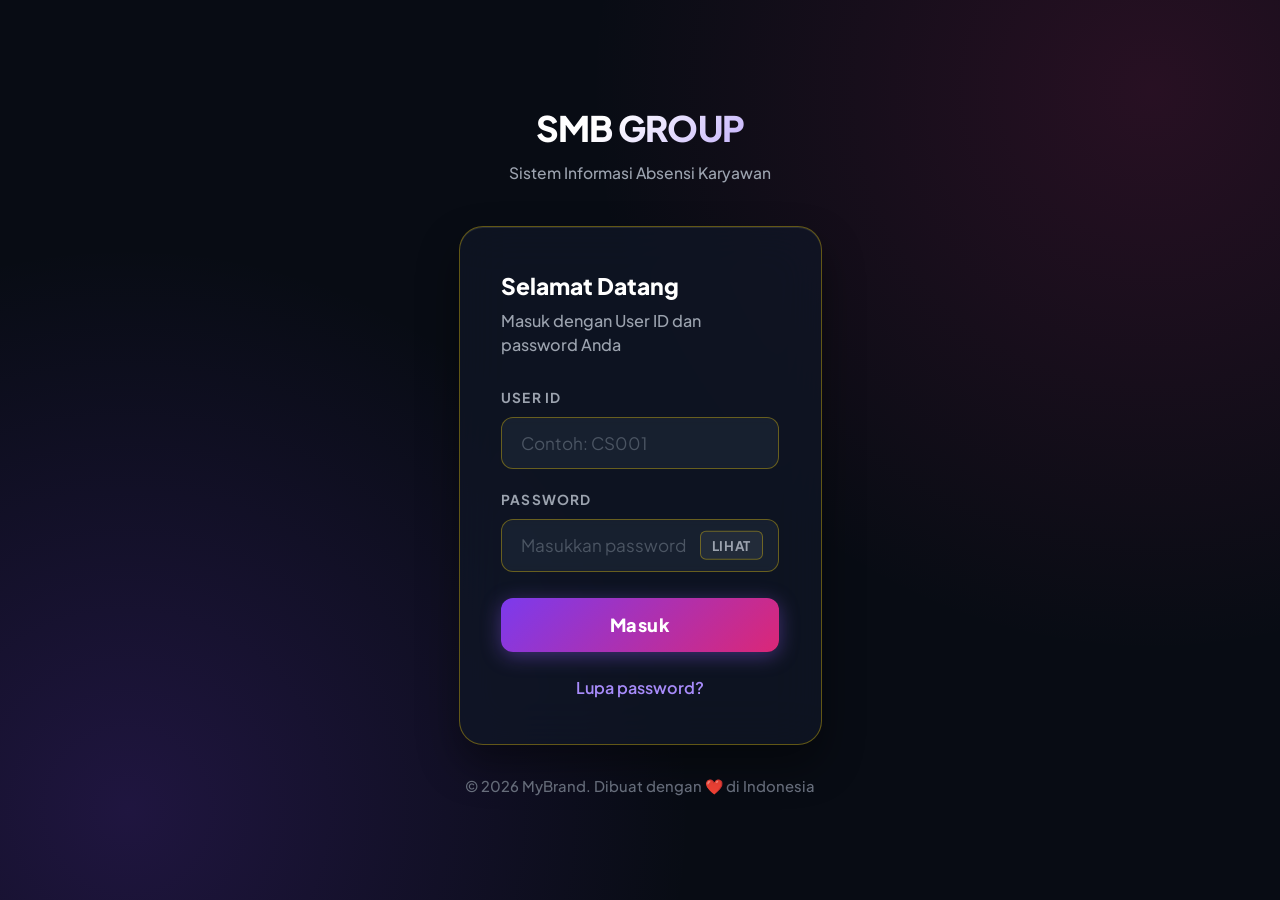
==== commit 65c675d3: "Update index.html" ====
--- a/index.html
+++ b/index.html
@@ -10,6 +10,11 @@
 <link href="https://fonts.googleapis.com/css2?family=Plus+Jakarta+Sans:wght@300;400;500;600;700;800&family=JetBrains+Mono:wght@400;700&display=swap" rel="stylesheet">
 <style>
 *,*::before,*::after{box-sizing:border-box;margin:0;padding:0}
+
+/* Fluid base font-size: every rem-based text across the app scales
+   smoothly with viewport width, so text isn't left looking too small
+   on large/full screens. Stays at 16px on small/mobile screens. */
+html { font-size: clamp(16px, 0.6vw + 13px, 19px); }
 
 /* ======= THEME COLORS & VARIABLES ======= */
 :root {
@@ -27,9 +32,9 @@
   --gradient-primary-hover: linear-gradient(135deg, #6d28d9 0%, #be185d 100%);
   
   /* Functional Colors */
-  --grn: #10b981;
-  --grn-glow: rgba(16, 185, 129, 0.25);
-  --gradient-success: linear-gradient(135deg, #059669 0%, #0d9488 100%);
+  --grn: #DBF500;
+  --grn-glow: rgba(219, 245, 0, 0.25);
+  --gradient-success: linear-gradient(135deg, #DBF500 0%, #A8C400 100%);
   
   --red: #f43f5e;
   --red-glow: rgba(244, 63, 94, 0.25);
@@ -210,8 +215,8 @@
 }
 .msg-err.show { display: block; }
 .msg-ok {
-  background: rgba(16, 185, 129, 0.08);
-  border: 1px solid rgba(16, 185, 129, 0.2);
+  background: rgba(219, 245, 0, 0.08);
+  border: 1px solid rgba(219, 245, 0, 0.2);
   border-left: 4px solid var(--grn);
   border-radius: 10px;
   padding: 0.7rem 1rem;
@@ -331,8 +336,8 @@
   display: flex;
   align-items: center;
   justify-content: space-between;
-  padding: 0 1.5rem;
-  height: 64px;
+  padding: 0 1.8rem;
+  height: 76px;
   background: rgba(8, 12, 20, 0.85);
   backdrop-filter: blur(20px);
   -webkit-backdrop-filter: blur(20px);
@@ -343,16 +348,16 @@
   flex-shrink: 0;
 }
 .tb-left { display: flex; align-items: center; gap: 1rem; }
-.tb-brand { font-size: 1.1rem; font-weight: 900; letter-spacing: -0.01em; color: #fff; }
+.tb-brand { font-size: 1.35rem; font-weight: 900; letter-spacing: -0.01em; color: #fff; }
 .tb-brand span {
   background: var(--gradient-primary);
   -webkit-background-clip: text;
   -webkit-text-fill-color: transparent;
 }
-.tb-sep { width: 1px; height: 24px; background: var(--border); }
+.tb-sep { width: 1px; height: 28px; background: var(--border); }
 .tb-user { display: flex; flex-direction: column; }
-.tb-name { font-size: 0.85rem; font-weight: 700; color: var(--t0); line-height: 1.25; }
-.tb-role { font-size: 0.68rem; color: var(--t2); letter-spacing: 0.05em; font-weight: 600; text-transform: uppercase; }
+.tb-name { font-size: 0.95rem; font-weight: 700; color: var(--t0); line-height: 1.25; }
+.tb-role { font-size: 0.74rem; color: var(--t2); letter-spacing: 0.05em; font-weight: 600; text-transform: uppercase; }
 
 .tb-right { display: flex; align-items: center; gap: 0.75rem; }
 
@@ -361,21 +366,21 @@
   display: flex;
   flex-direction: column;
   align-items: center;
-  gap: 0.15rem;
+  gap: 0.18rem;
   margin-right: 0.5rem;
   background: rgba(255, 255, 255, 0.03);
   border: 1px solid var(--border);
-  padding: 0.3rem 0.6rem;
-  border-radius: 8px;
-}
-.tb-signal svg { width: 18px; height: 13px; display: block; overflow: visible; }
+  padding: 0.4rem 0.75rem;
+  border-radius: 9px;
+}
+.tb-signal svg { width: 22px; height: 16px; display: block; overflow: visible; }
 .tsig-dot { transition: fill 0.3s; }
 .tsig-b1, .tsig-b2, .tsig-b3 { fill: none; stroke-width: 2; stroke-linecap: round; transition: stroke 0.3s; }
 .tsig-b1 { animation: tsig 1.6s ease-in-out 0s infinite; }
 .tsig-b2 { animation: tsig 1.6s ease-in-out 0.22s infinite; }
 .tsig-b3 { animation: tsig 1.6s ease-in-out 0.44s infinite; }
 @keyframes tsig { 0%,100% { opacity: 0.2 } 50% { opacity: 1 } }
-.sig-lbl { font-size: 0.52rem; font-weight: 800; letter-spacing: 0.08em; line-height: 1; text-transform: uppercase; }
+.sig-lbl { font-size: 0.6rem; font-weight: 800; letter-spacing: 0.08em; line-height: 1; text-transform: uppercase; }
 
 .sig-online .tsig-dot { fill: var(--grn); }
 .sig-online .tsig-b1, .sig-online .tsig-b2, .sig-online .tsig-b3 { stroke: var(--grn); }
@@ -387,12 +392,12 @@
 
 /* Topbar Buttons */
 .tbbtn {
-  height: 36px;
-  padding: 0 0.9rem;
-  border-radius: 10px;
+  height: 42px;
+  padding: 0 1.1rem;
+  border-radius: 11px;
   background: rgba(255, 255, 255, 0.04);
   border: 1px solid var(--border);
-  font-size: 0.78rem;
+  font-size: 0.86rem;
   font-weight: 700;
   color: var(--t2);
   display: flex;
@@ -418,8 +423,8 @@
   transform: translateY(-1px);
 }
 .tb-avatar {
-  width: 36px;
-  height: 36px;
+  width: 44px;
+  height: 44px;
   border-radius: 50%;
   background: var(--gradient-primary);
   border: 2px solid transparent;
@@ -439,7 +444,7 @@
 }
 .tb-avatar img { width: 100%; height: 100%; object-fit: cover; }
 .tb-avatar span {
-  font-size: 0.8rem;
+  font-size: 0.92rem;
   font-weight: 800;
   color: #fff;
 }
@@ -620,6 +625,47 @@
 .ps { font-size: 0.85rem; color: var(--t2); margin-top: 0.25rem; font-weight: 500; }
 .pcnt { padding: 0 2rem 2rem; max-width: 800px; }
 
+/* ======= DASHBOARD TOP GRID (left: personal cards, right: staff late board) ======= */
+.dash-grid {
+  display: grid;
+  grid-template-columns: minmax(0, 1fr) minmax(300px, 34%);
+  gap: 1.2rem;
+  margin: 1.5rem 2rem 1.2rem;
+  align-items: start;
+}
+.dash-col-left { display: flex; flex-direction: column; gap: 1.2rem; min-width: 0; }
+.dash-col-left .hero-card,
+.dash-col-left .cc-wrap,
+.dash-col-left .telat-card { margin: 0; }
+.dash-col-right { min-width: 0; }
+.lb-card { margin: 0; }
+.lb-list-wrap {
+  max-height: 340px;
+  overflow-y: auto;
+}
+.lb-list-wrap::-webkit-scrollbar { width: 6px; }
+.lb-list-wrap::-webkit-scrollbar-track { background: transparent; }
+.lb-list-wrap::-webkit-scrollbar-thumb { background: var(--border); border-radius: 99px; }
+.lb-row {
+  display: flex; align-items: center; gap: 0.7rem;
+  padding: 0.6rem 0;
+  border-bottom: 1px solid var(--border);
+}
+.lb-row:last-child { border-bottom: none; }
+.lb-av {
+  flex-shrink: 0;
+  min-width: 18px;
+  font-size: 0.85rem; font-weight: 800; color: var(--t2);
+  font-family: 'JetBrains Mono', monospace;
+}
+.lb-info { flex: 1; min-width: 0; }
+.lb-nm { font-size: 0.85rem; font-weight: 700; color: var(--t1); white-space: nowrap; overflow: hidden; text-overflow: ellipsis; }
+.lb-sb { font-size: 0.7rem; color: var(--t2); font-weight: 500; margin-top: 0.1rem; }
+.lb-dur {
+  font-size: 0.75rem; font-weight: 800; color: var(--red); flex-shrink: 0;
+  font-family: 'JetBrains Mono', monospace;
+}
+
 /* ======= HERO DASHBOARD CARD ======= */
 .hero-card {
   margin: 1.5rem 2rem 1.2rem;
@@ -719,6 +765,11 @@
 
 .cc-warn .cc-fill { stroke: var(--yel); }
 .cc-warn .cc-time, .cc-warn .cc-stlbl, .cc-warn .cc-title, .cc-warn .cc-who { color: var(--yel); }
+
+.cc-danger .cc-fill { stroke: var(--red); }
+.cc-danger .cc-svg { animation: ccRingBlink 0.6s step-end infinite; }
+.cc-danger .cc-time, .cc-danger .cc-stlbl, .cc-danger .cc-title, .cc-danger .cc-who { color: var(--red); }
+@keyframes ccRingBlink { 0%, 100% { opacity: 1; } 50% { opacity: 0.25; } }
 
 .cc-over .cc-fill { stroke: var(--red); }
 .cc-over .cc-time { color: var(--red); animation: blink 0.55s step-end infinite; }
@@ -813,12 +864,12 @@
 /* Masuk ready state gradient */
 .abt-m.ready {
   background: var(--gradient-success);
-  color: #fff;
+  color: #1a1f0a;
   border-color: transparent;
   box-shadow: 0 10px 25px var(--grn-glow);
 }
 .abt-m.ready:hover:not(.disabled) {
-  box-shadow: 0 12px 30px rgba(16, 185, 129, 0.4);
+  box-shadow: 0 12px 30px rgba(219, 245, 0, 0.4);
 }
 
 /* ======= DATA CARDS ======= */
@@ -1018,7 +1069,7 @@
 }
 .rw-stitle.warn { color: var(--red); }
 .rw-badge { background: var(--red); color: #fff; font-size: 0.62rem; font-weight: 800; padding: 0.15rem 0.5rem; border-radius: 99px; }
-.rw-ok-badge { background: var(--grn); color: #fff; font-size: 0.62rem; font-weight: 800; padding: 0.15rem 0.5rem; border-radius: 99px; }
+.rw-ok-badge { background: var(--grn); color: #1a1f0a; font-size: 0.62rem; font-weight: 800; padding: 0.15rem 0.5rem; border-radius: 99px; }
 
 .late-row {
   display: flex;
@@ -1143,6 +1194,23 @@
 .ldot-in { background: var(--grn); box-shadow: 0 0 6px var(--grn); }
 .ldot-out { background: var(--accent-light); box-shadow: 0 0 6px var(--accent-light); animation: pulseMin 1.5s infinite; }
 @keyframes pulseMin { 0%, 100% { transform: scale(1); opacity: 1; } 50% { transform: scale(1.3); opacity: 0.6; } }
+
+.online-badge {
+  display: inline-flex; align-items: center; gap: 0.35rem;
+  padding: 0.3rem 0.6rem;
+  border-radius: 999px;
+  background: rgba(219, 245, 0, 0.1);
+  border: 1px solid rgba(219, 245, 0, 0.25);
+}
+.online-badge .ob-txt { color: var(--grn); font-size: 0.72rem; font-weight: 800; letter-spacing: 0.03em; }
+.online-badge .ob-wifi { width: 15px; height: 15px; flex-shrink: 0; overflow: visible; }
+.online-badge .ob-wifi .ob-arc { transform-origin: 12px 18px; animation: obPulse 1.4s ease-in-out infinite; }
+.online-badge .ob-wifi .ob-arc1 { animation-delay: 0s; }
+.online-badge .ob-wifi .ob-arc2 { animation-delay: 0.2s; }
+.online-badge .ob-wifi .ob-arc3 { animation-delay: 0.4s; }
+.online-badge .ob-wifi .ob-dot { animation: obDot 1.4s ease-in-out infinite; }
+@keyframes obPulse { 0%, 100% { opacity: 0.25; } 50% { opacity: 1; } }
+@keyframes obDot { 0%, 100% { opacity: 0.6; } 50% { opacity: 1; } }
 
 /* ======= EXPORT ACTIONS ======= */
 .exp-bar { display: flex; align-items: center; justify-content: space-between; margin-bottom: 1.1rem; flex-wrap: wrap; gap: 0.8rem; }
@@ -1280,6 +1348,13 @@
     margin-left: 1.2rem;
     margin-right: 1.2rem;
   }
+  .dash-grid {
+    grid-template-columns: 1fr;
+    margin-left: 1.2rem;
+    margin-right: 1.2rem;
+    margin-top: 1.2rem;
+  }
+  .dash-col-left .hero-card, .dash-col-left .cc-wrap, .dash-col-left .telat-card { margin: 0; }
   .ph { padding: 1.4rem 1.2rem 0.8rem; }
   .pcnt { padding: 0 1.2rem 1.2rem; }
   .scard-wrap { padding: 0 1.2rem 1.2rem; }
@@ -1441,37 +1516,50 @@
 
       <!-- PANEL DASHBOARD -->
       <div class="panel active" id="panel-dash">
-        <div class="hero-card">
-          <div class="hero-name" id="heroName">-</div>
-          <div class="hero-badge" id="heroBadge">-</div>
-          <div class="hero-clock" id="heroClock">00.00.00</div>
-          <div class="hero-date" id="heroDate">-</div>
-        </div>
-
-        <div class="cc-wrap cc-ok" id="ccWrap">
-          <div class="cc-left">
-            <div class="cc-ring">
-              <svg class="cc-svg" viewBox="0 0 100 100">
-                <circle class="cc-track" cx="50" cy="50" r="43"/>
-                <circle class="cc-fill" id="ccArc" cx="50" cy="50" r="43" stroke-dasharray="270.2" stroke-dashoffset="0"/>
-              </svg>
-              <div class="cc-center">
-                <div class="cc-time" id="ccTime">20:00</div>
-                <div class="cc-sublbl" id="ccSubLbl">sisa</div>
+        <div class="dash-grid">
+          <div class="dash-col-left">
+            <div class="hero-card">
+              <div class="hero-name" id="heroName">-</div>
+              <div class="hero-badge" id="heroBadge">-</div>
+              <div class="hero-clock" id="heroClock">00.00.00</div>
+              <div class="hero-date" id="heroDate">-</div>
+            </div>
+
+            <div class="cc-wrap cc-ok" id="ccWrap">
+              <div class="cc-left">
+                <div class="cc-ring">
+                  <svg class="cc-svg" viewBox="0 0 100 100">
+                    <circle class="cc-track" cx="50" cy="50" r="43"/>
+                    <circle class="cc-fill" id="ccArc" cx="50" cy="50" r="43" stroke-dasharray="270.2" stroke-dashoffset="0"/>
+                  </svg>
+                  <div class="cc-center">
+                    <div class="cc-time" id="ccTime">20:00</div>
+                    <div class="cc-sublbl" id="ccSubLbl">sisa</div>
+                  </div>
+                </div>
+                <div class="cc-stlbl" id="ccSt">BATAS IZIN</div>
+              </div>
+              <div class="cc-right">
+                <div class="cc-title" id="ccTitle">BATAS WAKTU IZIN</div>
+                <div class="cc-msg" id="ccMsg">Kamu punya 20 menit untuk keluar kantor.</div>
+                <div class="cc-who" id="ccWho"></div>
               </div>
             </div>
-            <div class="cc-stlbl" id="ccSt">BATAS IZIN</div>
+
+            <div class="telat-card" id="telatCard">
+              <div class="telat-head">Melebihi Batas Waktu Izin</div>
+              <div id="telatList"></div>
+            </div>
           </div>
-          <div class="cc-right">
-            <div class="cc-title" id="ccTitle">BATAS WAKTU IZIN</div>
-            <div class="cc-msg" id="ccMsg">Kamu punya 20 menit untuk keluar kantor.</div>
-            <div class="cc-who" id="ccWho"></div>
+
+          <div class="dash-col-right">
+            <div class="card lb-card">
+              <div class="card-head">
+                <span>Staf Terlambat</span>
+              </div>
+              <div class="lb-list-wrap" id="lbList"></div>
+            </div>
           </div>
-        </div>
-
-        <div class="telat-card" id="telatCard">
-          <div class="telat-head">Melebihi Batas Waktu Izin</div>
-          <div id="telatList"></div>
         </div>
 
         <div class="act-row">
@@ -1487,8 +1575,8 @@
 
         <div class="srow">
           <div class="scard"><div class="sv" id="stT">0</div><div class="sl">Terpakai</div></div>
-          <div class="scard"><div class="sv" id="stS">-</div><div class="sl">Sisa Kuota</div></div>
-          <div class="scard sc-g"><div class="sv" id="stK">4</div><div class="sl">Kuota/Hari</div></div>
+          <div class="scard sc-g"><div class="sv" id="stS">-</div><div class="sl">Sisa Kuota</div></div>
+          <div class="scard sc-r"><div class="sv" id="stK">0</div><div class="sl">Terlambat</div></div>
         </div>
 
         <div class="card">
@@ -2057,7 +2145,7 @@
 }
 function setCC(cls) {
   var w = g("ccWrap");
-  w.classList.remove("cc-ok", "cc-warn", "cc-over");
+  w.classList.remove("cc-ok", "cc-warn", "cc-danger", "cc-over");
   w.classList.add(cls);
 }
 function tickCD() {
@@ -2069,7 +2157,10 @@
     setText("ccTime", pad(mm) + ":" + pad(ss));
     setText("ccSubLbl", "sisa");
     arcEl.style.strokeDashoffset = String(CIRC * (1 - rem / BATAS_MS));
-    if (rem < 5 * 60 * 1000) {
+    if (rem < 3 * 60 * 1000) {
+      setCC("cc-danger"); setText("ccSt", "SEGERA HABIS");
+      setText("ccTitle", "WAKTU HAMPIR HABIS!"); setText("ccMsg", "Kurang dari 3 menit! Segera kembali ke kantor!");
+    } else if (rem < 5 * 60 * 1000) {
       setCC("cc-warn"); setText("ccSt", "HAMPIR HABIS");
       setText("ccTitle", "HAMPIR HABIS!"); setText("ccMsg", "Kurang dari 5 menit! Segera kembali!");
     } else {
@@ -2111,6 +2202,8 @@
   
   saveTelat();
   renderTelatCard();
+  renderLateBoard();
+  updateUI();
 }
 
 // =========================================
@@ -2144,6 +2237,41 @@
   }
 }
 
+function renderLateBoard() {
+  var list = g("lbList");
+  if (!list) return;
+  var all = [];
+  for (var uid in USERS) {
+    var nm = lsGet("name_"+uid) || USERS[uid].nama;
+    var raw = lsGet("l99_telat_"+uid+"_"+todayStr());
+    if (!raw) continue;
+    try {
+      var arr = JSON.parse(raw);
+      for (var i = 0; i < arr.length; i++) {
+        var t = arr[i];
+        all.push({ nama: t.nama || nm, keluar: t.keluar, durasi: t.durasi, overMs: t.overMs || 0 });
+      }
+    } catch(e) {}
+  }
+  all.sort(function(a,b) { return b.overMs - a.overMs; });
+  list.innerHTML = "";
+  if (!all.length) {
+    list.appendChild(mkEl("div", "hempty", "Belum ada yang terlambat hari ini"));
+    return;
+  }
+  for (var i = 0; i < all.length; i++) {
+    var t = all[i];
+    var row = mkEl("div", "lb-row");
+    var av = mkEl("div", "lb-av", String(i + 1));
+    var info = mkEl("div", "lb-info");
+    var nm2 = mkEl("div", "lb-nm", t.nama);
+    info.appendChild(nm2);
+    var dur = mkEl("div", "lb-dur", "+" + t.durasi);
+    row.appendChild(av); row.appendChild(info); row.appendChild(dur);
+    list.appendChild(row);
+  }
+}
+
 function renderLiveKeluar() {
   var list = g("lkList"); if (!list) return;
   var now = Date.now(), out = [];
@@ -2192,9 +2320,9 @@
   setText("tbName", CU.nama); setText("tbRole", CU.role + " . " + CU.id);
   setText("heroName", CU.nama); setText("heroBadge", CU.id);
   updateTbAvatar();
-  updateUI(); renderTelatCard(); renderLiveKeluar();
+  updateUI(); renderTelatCard(); renderLiveKeluar(); renderLateBoard();
   if (!window._clkOn) { window._clkOn = true; tickClock(); }
-  if (!window._lkInt) window._lkInt = setInterval(renderLiveKeluar, 10000);
+  if (!window._lkInt) window._lkInt = setInterval(function() { renderLiveKeluar(); renderLateBoard(); }, 10000);
 }
 function updateTbAvatar() {
   var img = g("tbAvatarImg"), init = g("tbAvatarInit");
@@ -2214,7 +2342,8 @@
 
 function updateUI() {
   var ku = CU.kuota, si = Math.max(0, ku - S.terpakai), pct = (si / ku) * 100;
-  setText("stT", String(S.terpakai)); setText("stS", String(si)); setText("stK", String(ku));
+  var telatCount = TELAT.filter(function(t) { return t.uid === CU.id; }).length;
+  setText("stT", String(S.terpakai)); setText("stS", String(si)); setText("stK", String(telatCount));
   var f = g("qFill");
   if (f) {
     f.style.width = pct + "%";
@@ -2347,6 +2476,37 @@
 // =========================================
 // ADMIN: MONITOR
 // =========================================
+function buildOnlineBadge() {
+  var badge = mkEl("span", "online-badge");
+  var svgNS = "http://www.w3.org/2000/svg";
+  var svg = document.createElementNS(svgNS, "svg");
+  svg.setAttribute("class", "ob-wifi");
+  svg.setAttribute("viewBox", "0 0 24 24");
+  svg.setAttribute("fill", "none");
+  var arcDefs = [
+    ["ob-arc ob-arc3", "M1 12.3C7 6.6 17 6.6 23 12.3"],
+    ["ob-arc ob-arc2", "M4 15.5C8.5 11 15.5 11 20 15.5"],
+    ["ob-arc ob-arc1", "M7 18.5C10 15.8 14 15.8 17 18.5"]
+  ];
+  for (var i = 0; i < arcDefs.length; i++) {
+    var arc = document.createElementNS(svgNS, "path");
+    arc.setAttribute("class", arcDefs[i][0]);
+    arc.setAttribute("d", arcDefs[i][1]);
+    arc.setAttribute("stroke", "var(--grn)");
+    arc.setAttribute("stroke-width", "2");
+    arc.setAttribute("stroke-linecap", "round");
+    svg.appendChild(arc);
+  }
+  var dot = document.createElementNS(svgNS, "circle");
+  dot.setAttribute("class", "ob-dot");
+  dot.setAttribute("cx", "12"); dot.setAttribute("cy", "20.5"); dot.setAttribute("r", "1.6");
+  dot.setAttribute("fill", "var(--grn)");
+  svg.appendChild(dot);
+  var txt = mkEl("span", "ob-txt", "ONLINE");
+  badge.appendChild(svg); badge.appendChild(txt);
+  return badge;
+}
+
 function renderMonit() {
   var el = g("monitList"); if (!el) return;
   el.innerHTML = "";
@@ -2366,6 +2526,9 @@
       try {
         var d = JSON.parse(r);
         if (d.tanggal === todayStr()) {
+          stEl.textContent = "";
+          stEl.className = "";
+          stEl.style.cssText = "";
           if (d.sedangDiluar && d.waktuKeluarMs) {
             var rem = BATAS_MS - (now - d.waktuKeluarMs), over = rem < 0;
             var abs = Math.abs(rem), mm = Math.floor(abs/60000), ss = Math.floor((abs%60000)/1000);
@@ -2374,9 +2537,7 @@
             var dot = mkEl("span", "ldot-s ldot-out"); stEl.appendChild(dot);
             var txt = mkEl("span", "", "Di Luar (" + lbl + ")"); txt.style.color = over?"var(--red)":"var(--accent-light)"; stEl.appendChild(txt);
           } else {
-            stEl.className = "lst";
-            var dot = mkEl("span", "ldot-s ldot-in"); stEl.appendChild(dot);
-            var txt = mkEl("span", "", "Di Kantor"); txt.style.color = "var(--grn)"; stEl.appendChild(txt);
+            stEl.appendChild(buildOnlineBadge());
           }
         }
       } catch(e) {}
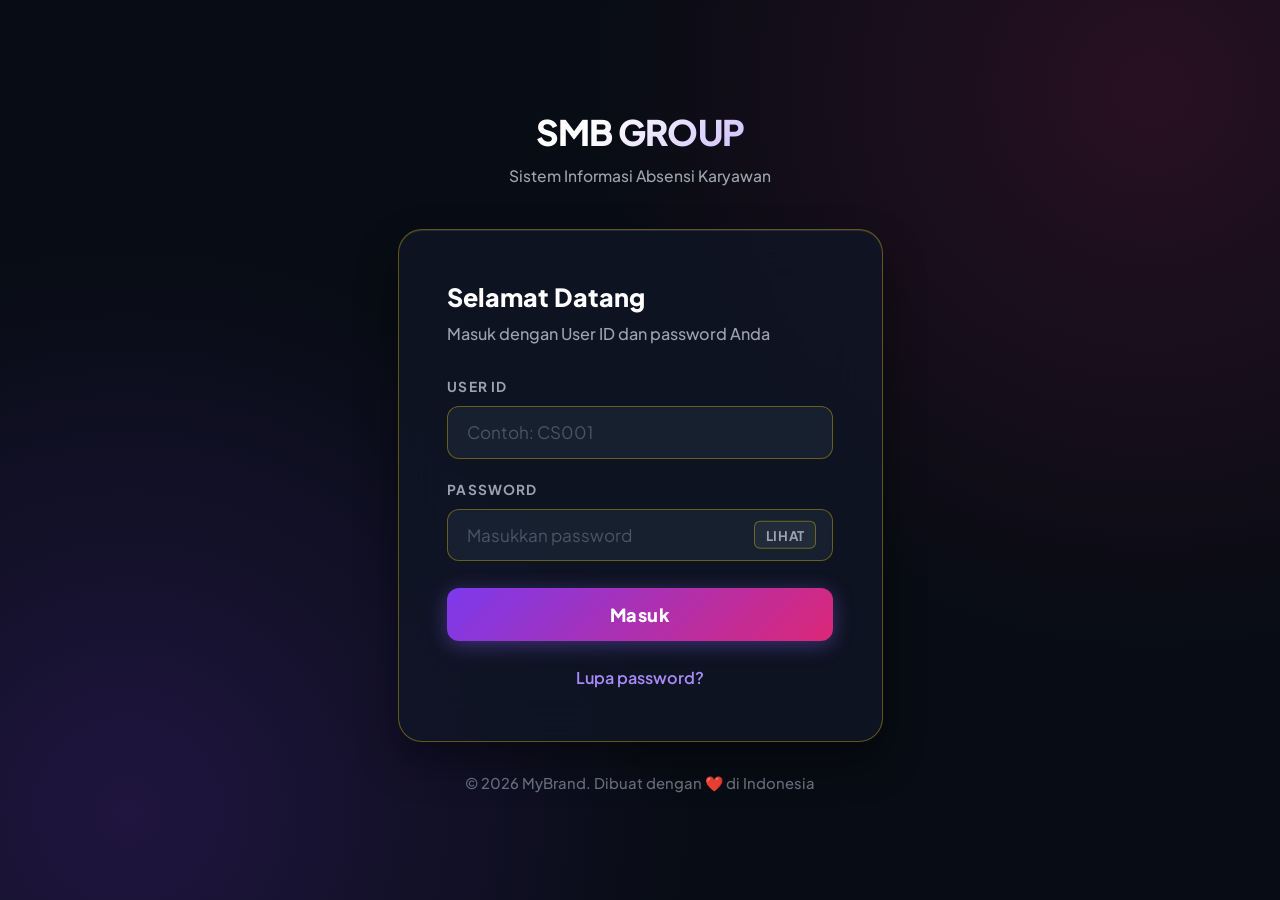
==== commit c3e860e6: "Update index.html" ====
--- a/index.html
+++ b/index.html
@@ -201,6 +201,10 @@
 .bedit:hover { background: var(--accent); color: #fff; transform: translateY(-1px); }
 .bdel { background: rgba(244, 63, 94, 0.1); color: var(--red); border-color: rgba(244, 63, 94, 0.15); }
 .bdel:hover { background: var(--red); color: #fff; transform: translateY(-1px); }
+.bacc-off { background: rgba(219, 245, 0, 0.08); color: var(--grn); border-color: rgba(219, 245, 0, 0.2); }
+.bacc-off:hover { background: var(--grn); color: #1a1f0a; transform: translateY(-1px); }
+.bacc-on { background: rgba(255,255,255,0.03); color: var(--t2); border-color: var(--border); }
+.bacc-on:hover { background: rgba(244, 63, 94, 0.1); color: var(--red); border-color: rgba(244, 63, 94, 0.2); transform: translateY(-1px); }
 
 .msg-err {
   background: rgba(244, 63, 94, 0.08);
@@ -272,7 +276,7 @@
     radial-gradient(circle at 90% 10%, rgba(219, 39, 119, 0.15) 0%, transparent 40%),
     var(--bg-base);
 }
-.lwrap { width: 100%; max-width: 420px; padding: 1.5rem; }
+.lwrap { width: 100%; max-width: clamp(420px, 15vw + 350px, 560px); padding: 1.5rem; }
 .logo-area { text-align: center; margin-bottom: 2.2rem; }
 .logo-area h1 {
   font-size: 1.85rem;
@@ -297,10 +301,10 @@
   -webkit-backdrop-filter: blur(24px);
   border: 1px solid var(--border);
   border-radius: 24px;
-  padding: 2.2rem;
+  padding: clamp(2.2rem, 1vw + 1.9rem, 2.9rem);
   box-shadow: 0 20px 40px rgba(0, 0, 0, 0.4), inset 0 1px 0 rgba(255, 255, 255, 0.1);
 }
-.lcard h2 { font-size: 1.2rem; font-weight: 800; margin-bottom: 0.3rem; color: var(--t0); }
+.lcard h2 { font-size: clamp(1.2rem, 0.4vw + 1.05rem, 1.4rem); font-weight: 800; margin-bottom: 0.3rem; color: var(--t0); }
 .lcard .lsub { color: var(--t2); font-size: 0.85rem; margin-bottom: 1.6rem; font-weight: 500; }
 
 /* ======= FORGOT PASSWORD SCREEN ======= */
@@ -337,7 +341,7 @@
   align-items: center;
   justify-content: space-between;
   padding: 0 1.8rem;
-  height: 76px;
+  height: clamp(76px, 2vw + 65px, 100px);
   background: rgba(8, 12, 20, 0.85);
   backdrop-filter: blur(20px);
   -webkit-backdrop-filter: blur(20px);
@@ -348,7 +352,7 @@
   flex-shrink: 0;
 }
 .tb-left { display: flex; align-items: center; gap: 1rem; }
-.tb-brand { font-size: 1.35rem; font-weight: 900; letter-spacing: -0.01em; color: #fff; }
+.tb-brand { font-size: clamp(1.35rem, 0.6vw + 1.15rem, 1.6rem); font-weight: 900; letter-spacing: -0.01em; color: #fff; }
 .tb-brand span {
   background: var(--gradient-primary);
   -webkit-background-clip: text;
@@ -370,10 +374,10 @@
   margin-right: 0.5rem;
   background: rgba(255, 255, 255, 0.03);
   border: 1px solid var(--border);
-  padding: 0.4rem 0.75rem;
+  padding: clamp(0.4rem, 0.3vw + 0.3rem, 0.6rem) clamp(0.75rem, 0.5vw + 0.55rem, 1.05rem);
   border-radius: 9px;
 }
-.tb-signal svg { width: 22px; height: 16px; display: block; overflow: visible; }
+.tb-signal svg { width: clamp(22px, 1vw + 18px, 30px); height: clamp(16px, 0.73vw + 13px, 22px); display: block; overflow: visible; }
 .tsig-dot { transition: fill 0.3s; }
 .tsig-b1, .tsig-b2, .tsig-b3 { fill: none; stroke-width: 2; stroke-linecap: round; transition: stroke 0.3s; }
 .tsig-b1 { animation: tsig 1.6s ease-in-out 0s infinite; }
@@ -392,7 +396,7 @@
 
 /* Topbar Buttons */
 .tbbtn {
-  height: 42px;
+  height: clamp(42px, 1.1vw + 38px, 54px);
   padding: 0 1.1rem;
   border-radius: 11px;
   background: rgba(255, 255, 255, 0.04);
@@ -423,8 +427,8 @@
   transform: translateY(-1px);
 }
 .tb-avatar {
-  width: 44px;
-  height: 44px;
+  width: clamp(44px, 1.2vw + 40px, 58px);
+  height: clamp(44px, 1.2vw + 40px, 58px);
   border-radius: 50%;
   background: var(--gradient-primary);
   border: 2px solid transparent;
@@ -624,6 +628,8 @@
 .pt { font-size: 1.4rem; font-weight: 800; letter-spacing: -0.02em; color: var(--t0); }
 .ps { font-size: 0.85rem; color: var(--t2); margin-top: 0.25rem; font-weight: 500; }
 .pcnt { padding: 0 2rem 2rem; max-width: 800px; }
+#panel-riwayat .pcnt { max-width: 1180px; }
+#panel-staff .pcnt { max-width: 1160px; }
 
 /* ======= DASHBOARD TOP GRID (left: personal cards, right: staff late board) ======= */
 .dash-grid {
@@ -1055,6 +1061,49 @@
 .rw-grn { --rbc: var(--grn); --rnc: var(--grn); }
 .rw-red { --rbc: var(--red); --rnc: var(--red); }
 
+/* ======= RIWAYAT: GROUPED-BY-STAFF TABLE ======= */
+.rwg {
+  border: 1px solid var(--border);
+  border-radius: 16px;
+  margin-bottom: 0.9rem;
+  overflow: hidden;
+  background: var(--bg-card);
+}
+.rwg-head {
+  display: flex; align-items: center; gap: 0.8rem;
+  padding: 0.95rem 1.2rem;
+  cursor: pointer; user-select: none;
+}
+.rwg-head:hover { background: rgba(255,255,255,0.02); }
+.rwg-chev { width: 15px; height: 15px; flex-shrink: 0; color: var(--t2); transition: transform 0.2s; }
+.rwg-head.open .rwg-chev { transform: rotate(90deg); }
+.rwg-nm { font-weight: 800; font-size: 0.9rem; color: var(--t1); flex: 1; min-width: 0; white-space: nowrap; overflow: hidden; text-overflow: ellipsis; }
+.rwg-late-badge {
+  display: inline-flex; align-items: center; gap: 0.3rem;
+  font-size: 0.66rem; font-weight: 800; color: var(--red);
+  background: rgba(239, 68, 68, 0.08); border: 1px solid rgba(239, 68, 68, 0.25);
+  padding: 0.22rem 0.55rem; border-radius: 99px; white-space: nowrap; flex-shrink: 0;
+}
+.rwg-count { font-size: 1.05rem; font-weight: 800; color: var(--t2); flex-shrink: 0; }
+.rwg-body { max-height: 0; overflow: hidden; border-top: 0 solid var(--border); transition: max-height 0.25s ease; }
+.rwg-body.open { max-height: 2000px; border-top-width: 1px; }
+.rwg-scroll { overflow-x: auto; }
+.rwg-table { width: 100%; border-collapse: collapse; font-size: 0.8rem; white-space: nowrap; }
+.rwg-table th {
+  text-align: left; padding: 0.6rem 1.1rem; color: var(--t2);
+  font-size: 0.66rem; font-weight: 800; letter-spacing: 0.05em; text-transform: uppercase;
+  border-bottom: 1px solid var(--border);
+}
+.rwg-table td { padding: 0.75rem 1.1rem; color: var(--t1); border-bottom: 1px solid var(--border); }
+.rwg-table tr:last-child td { border-bottom: none; }
+.rwg-status {
+  display: inline-flex; align-items: center; gap: 0.3rem;
+  font-size: 0.68rem; font-weight: 800; padding: 0.25rem 0.65rem; border-radius: 99px;
+}
+.rwg-status-ok { background: rgba(219, 245, 0, 0.08); color: var(--grn); border: 1px solid rgba(219, 245, 0, 0.25); }
+.rwg-status-late { background: rgba(239, 68, 68, 0.08); color: var(--red); border: 1px solid rgba(239, 68, 68, 0.25); }
+.rwg-seq { color: var(--t2); font-weight: 800; }
+
 .rw-sec { margin-bottom: 1.4rem; }
 .rw-stitle {
   font-size: 0.75rem;
@@ -1169,8 +1218,8 @@
 }
 table { width: 100%; border-collapse: collapse; min-width: 500px; }
 thead { background: rgba(255, 255, 255, 0.02); border-bottom: 1px solid var(--border); }
-th { padding: 0.85rem 1.1rem; font-size: 0.7rem; font-weight: 800; color: var(--t2); text-align: left; letter-spacing: 0.08em; text-transform: uppercase; }
-td { padding: 0.85rem 1.1rem; font-size: 0.82rem; color: var(--t1); border-top: 1px solid var(--border); }
+th { padding: 0.85rem 1.1rem; font-size: 0.7rem; font-weight: 800; color: var(--t2); text-align: left; letter-spacing: 0.08em; text-transform: uppercase; white-space: nowrap; }
+td { padding: 0.85rem 1.1rem; font-size: 0.82rem; color: var(--t1); border-top: 1px solid var(--border); white-space: nowrap; }
 tr:hover td { background: rgba(255, 255, 255, 0.015); }
 
 /* Badges for table */
@@ -1214,6 +1263,27 @@
 
 /* ======= EXPORT ACTIONS ======= */
 .exp-bar { display: flex; align-items: center; justify-content: space-between; margin-bottom: 1.1rem; flex-wrap: wrap; gap: 0.8rem; }
+
+.hist-period {
+  display: flex; align-items: center; justify-content: space-between; flex-wrap: wrap;
+  gap: 0.7rem; margin-bottom: 1rem;
+}
+.hist-presets { display: flex; flex-wrap: wrap; gap: 0.5rem; }
+.hp-btn {
+  font-family: inherit; font-size: 0.74rem; font-weight: 700; color: var(--t2);
+  background: rgba(255,255,255,0.03); border: 1px solid var(--border);
+  padding: 0.45rem 0.85rem; border-radius: 99px; cursor: pointer; transition: var(--transition);
+  white-space: nowrap;
+}
+.hp-btn:hover { color: var(--t1); border-color: var(--accent-light); }
+.hp-btn.active { background: var(--gradient-primary); color: #fff; border-color: transparent; }
+.hist-range { display: flex; align-items: center; gap: 0.5rem; color: var(--t2); font-size: 0.8rem; }
+.hist-range input[type="date"] {
+  font-family: inherit; color-scheme: dark;
+  background: rgba(255,255,255,0.03); border: 1px solid var(--border); color: var(--t1);
+  padding: 0.45rem 0.6rem; border-radius: 9px; font-size: 0.78rem; font-weight: 600;
+}
+.hist-range input[type="date"]:focus { outline: none; border-color: var(--accent-light); }
 .btn-exp {
   padding: 0.6rem 1.1rem;
   border-radius: 10px;
@@ -1263,6 +1333,17 @@
   box-shadow: 0 25px 50px rgba(0, 0, 0, 0.5);
 }
 .modal-ovl.open .modal-box { transform: translateY(0) scale(1); }
+
+.akm-opt {
+  border: 1px solid var(--border);
+  border-radius: 12px;
+  padding: 0.75rem 0.9rem;
+  margin-bottom: 0.6rem;
+  background: rgba(255,255,255,0.02);
+}
+.akm-check { display: flex; align-items: center; gap: 0.6rem; cursor: pointer; font-size: 0.88rem; font-weight: 700; color: var(--t1); }
+.akm-check input[type="checkbox"] { width: 17px; height: 17px; accent-color: var(--grn); cursor: pointer; flex-shrink: 0; }
+.akm-desc { font-size: 0.72rem; color: var(--t3); margin-top: 0.25rem; margin-left: 1.65rem; font-weight: 500; }
 .modal-title { font-size: 1.1rem; font-weight: 800; margin-bottom: 0.4rem; color: var(--t0); }
 .modal-msg { font-size: 0.85rem; color: var(--t2); margin-bottom: 1.4rem; line-height: 1.6; font-weight: 500; }
 .modal-acts { display: flex; gap: 0.75rem; }
@@ -1477,11 +1558,11 @@
         </div>
         <div class="sbi hidden" id="sb-monit">
           <svg width="16" height="16" viewBox="0 0 24 24" fill="none" stroke="currentColor" stroke-width="2" stroke-linecap="round" stroke-linejoin="round"><path d="M1 12s4-8 11-8 11 8 11 8-4 8-11 8-11-8-11-8z"></path><circle cx="12" cy="12" r="3"></circle></svg>
-          Monitor Staff <span class="sbbadge" id="outBadge">0</span>
+          Monitor Staff
         </div>
         <div class="sbi hidden" id="sb-staff">
           <svg width="16" height="16" viewBox="0 0 24 24" fill="none" stroke="currentColor" stroke-width="2" stroke-linecap="round" stroke-linejoin="round"><path d="M17 21v-2a4 4 0 0 0-4-4H5a4 4 0 0 0-4 4v2"></path><circle cx="9" cy="7" r="4"></circle><path d="M23 21v-2a4 4 0 0 0-3-3.87"></path><path d="M16 3.13a4 4 0 0 1 0 7.75"></path></svg>
-          Data Staff <span class="sbbadge" id="staffBadge">0</span>
+          Data Staff
         </div>
         <div class="sbi hidden" id="sb-hist-admin">
           <svg width="16" height="16" viewBox="0 0 24 24" fill="none" stroke="currentColor" stroke-width="2" stroke-linecap="round" stroke-linejoin="round"><path d="M14 2H6a2 2 0 0 0-2 2v16a2 2 0 0 0 2 2h12a2 2 0 0 0 2-2V8z"></path><polyline points="14 2 14 8 20 8"></polyline><line x1="16" y1="13" x2="8" y2="13"></line><line x1="16" y1="17" x2="8" y2="17"></line><polyline points="10 9 9 9 8 9"></polyline></svg>
@@ -1545,17 +1626,12 @@
                 <div class="cc-who" id="ccWho"></div>
               </div>
             </div>
-
-            <div class="telat-card" id="telatCard">
-              <div class="telat-head">Melebihi Batas Waktu Izin</div>
-              <div id="telatList"></div>
-            </div>
           </div>
 
           <div class="dash-col-right">
             <div class="card lb-card">
               <div class="card-head">
-                <span>Staf Terlambat</span>
+                <span>Staf Melebihi Batas Waktu Izin</span>
               </div>
               <div class="lb-list-wrap" id="lbList"></div>
             </div>
@@ -1579,12 +1655,6 @@
           <div class="scard sc-r"><div class="sv" id="stK">0</div><div class="sl">Terlambat</div></div>
         </div>
 
-        <div class="card">
-          <div class="q-row"><span>Sisa Izin Hari Ini</span><strong id="qLbl">4 / 4</strong></div>
-          <div class="q-track"><div class="q-fill" id="qFill" style="width:100%"></div></div>
-          <div class="q-foot"><span>Terpakai: <b id="qT">0</b></span><span>Kuota: <b id="qK">4/hari</b></span></div>
-        </div>
-
         <div class="lk-card">
           <div class="lk-head"><span class="lk-dot"></span>Sedang Di Luar Kantor</div>
           <div class="lk-list" id="lkList"></div>
@@ -1600,14 +1670,7 @@
             <div class="rw-box rw-grn"><div class="rw-num" id="rSumTepat">0</div><div class="rw-lbl">Tepat Waktu</div></div>
             <div class="rw-box rw-red"><div class="rw-num" id="rSumTelat">0</div><div class="rw-lbl">Melebihi Batas</div></div>
           </div>
-          <div class="rw-sec">
-            <div class="rw-stitle">Aktivitas Hari Ini <span class="rw-ok-badge hidden" id="rActBadge">0</span></div>
-            <div class="hlist" id="rActList"></div>
-          </div>
-          <div class="rw-sec">
-            <div class="rw-stitle warn">Pelanggaran Batas Waktu <span class="rw-badge hidden" id="rTelBadge">0</span></div>
-            <div id="rTelList"></div>
-          </div>
+          <div id="rwGroups"></div>
         </div>
       </div>
 
@@ -1622,7 +1685,7 @@
         <div class="ph"><div class="pt">Data Staff</div><div class="ps">Kelola karyawan - klik Edit untuk ubah data</div></div>
         <div class="pcnt">
           <div class="tbl-wrap">
-            <table><thead><tr><th>User ID</th><th>Nama</th><th>Role</th><th>Kuota</th><th>Status</th><th>Aksi</th></tr></thead>
+            <table><thead><tr><th>User ID</th><th>Nama</th><th>Jabatan</th><th>Kuota</th><th>Status</th><th>Aksi</th></tr></thead>
             <tbody id="staffTbl"></tbody></table>
           </div>
           <button class="btn-primary" id="btnGoAddStaff" style="max-width:180px">Tambah Staff</button>
@@ -1631,8 +1694,22 @@
 
       <!-- PANEL HISTORY ADMIN -->
       <div class="panel" id="panel-hist-admin">
-        <div class="ph"><div class="pt">History Absen Semua Staff</div><div class="ps">Riwayat lengkap seluruh karyawan hari ini</div></div>
+        <div class="ph"><div class="pt">History Absen Semua Staff</div><div class="ps">Riwayat lengkap seluruh karyawan sesuai periode</div></div>
         <div class="pcnt">
+          <div class="hist-period">
+            <div class="hist-presets">
+              <button class="hp-btn active" id="hpToday" data-preset="today">Hari Ini</button>
+              <button class="hp-btn" id="hpWeek" data-preset="week">Minggu Ini</button>
+              <button class="hp-btn" id="hpMonth" data-preset="month">Bulan Ini</button>
+              <button class="hp-btn" id="hpLastWeek" data-preset="lastweek">Minggu Lalu</button>
+              <button class="hp-btn" id="hpLastMonth" data-preset="lastmonth">Bulan Lalu</button>
+            </div>
+            <div class="hist-range">
+              <input type="date" id="histStart">
+              <span>&rarr;</span>
+              <input type="date" id="histEnd">
+            </div>
+          </div>
           <div class="exp-bar">
             <div id="histInfo" style="font-size:.82rem;color:var(--t2);font-weight:600">Memuat...</div>
             <button class="btn-exp" id="btnExport">Export CSV</button>
@@ -1661,7 +1738,14 @@
           <div class="msg-ok" id="cnOk"></div>
           <div class="field"><label>Nama Saat Ini</label><input id="cnCur" type="text" disabled style="opacity:.42"/></div>
           <div class="field"><label>Nama Baru</label><input id="cnNew" type="text" placeholder="Nama lengkap baru"/></div>
-          <div class="field"><label>Role / Jabatan</label><input id="cnRole" type="text" placeholder="CS, HRD, Admin..."/></div>
+          <div class="field"><label>Jabatan</label>
+            <select id="cnRole">
+              <option value="CS">CS</option>
+              <option value="CS Line">CS Line</option>
+              <option value="Kasir">Kasir</option>
+              <option value="Kapten">Kapten</option>
+            </select>
+          </div>
           <button class="btn-primary" id="btnChangeName">Simpan</button>
         </div></div>
       </div>
@@ -1693,20 +1777,18 @@
           <div class="msg-ok" id="asOk"></div>
           <div class="field"><label>User ID Baru</label><input id="asId" type="text" placeholder="Contoh: CS002"/><div class="fhint">Tidak bisa diubah setelah dibuat.</div></div>
           <div class="field"><label>Nama Lengkap</label><input id="asNm" type="text" placeholder="Nama lengkap karyawan"/></div>
-          <div class="field"><label>Role</label>
+          <div class="field"><label>Jabatan</label>
             <select id="asRole">
               <option value="">-- Pilih --</option>
-              <option value="CS">CS</option><option value="HRD">HRD</option>
-              <option value="Marketing">Marketing</option><option value="Admin">Admin</option>
-              <option value="IT">IT</option><option value="Finance">Finance</option>
-              <option value="Manager">Manager</option><option value="Kasir">Kasir</option>
-              <option value="Lainnya">Lainnya</option>
+              <option value="CS">CS</option>
+              <option value="CS Line">CS Line</option>
+              <option value="Kasir">Kasir</option>
+              <option value="Kapten">Kapten</option>
             </select>
           </div>
           <div class="field"><label>Kuota Izin / Hari</label>
             <select id="asKuota">
-              <option value="2">2x</option><option value="4" selected>4x</option>
-              <option value="6">6x</option><option value="8">8x</option>
+              <option value="4" selected>4x</option><option value="5">5x</option>
             </select>
           </div>
           <div class="field"><label>Password Awal</label><div class="fw"><input id="asPw" type="password" placeholder="Min. 6 karakter"/><button class="eye-btn" id="eyeAs">Lihat</button></div><div class="sbar"><div class="sfill" id="asStr"></div></div></div>
@@ -1731,25 +1813,50 @@
     <input type="hidden" id="emUid"/>
     <div class="field"><label>User ID (kosongkan jika tidak diubah)</label><input id="emId" type="text" style="font-family:monospace;text-transform:uppercase"/></div>
     <div class="field"><label>Nama Lengkap</label><input id="emNama" type="text"/></div>
-    <div class="field"><label>Role</label>
+    <div class="field"><label>Jabatan</label>
       <select id="emRole">
-        <option value="CS">CS</option><option value="HRD">HRD</option>
-        <option value="Marketing">Marketing</option><option value="Admin">Admin</option>
-        <option value="IT">IT</option><option value="Finance">Finance</option>
-        <option value="Manager">Manager</option><option value="Kasir">Kasir</option>
-        <option value="Lainnya">Lainnya</option>
+        <option value="CS">CS</option>
+        <option value="CS Line">CS Line</option>
+        <option value="Kasir">Kasir</option>
+        <option value="Kapten">Kapten</option>
       </select>
     </div>
     <div class="field"><label>Kuota Izin / Hari</label>
       <select id="emKuota">
-        <option value="2">2x</option><option value="4">4x</option>
-        <option value="6">6x</option><option value="8">8x</option>
+        <option value="4">4x</option><option value="5">5x</option>
       </select>
     </div>
     <div class="field"><label>Reset Password (kosongkan jika tidak ubah)</label><div class="fw"><input id="emPw" type="password" placeholder="Password baru"/><button class="eye-btn" id="eyeEm">Lihat</button></div></div>
     <div style="display:flex;gap:.52rem;margin-top:.45rem">
       <button class="btn-ghost" id="btnCancelEmod">Batal</button>
       <button class="btn-primary" id="btnSaveEmod">Simpan Perubahan</button>
+    </div>
+  </div>
+</div>
+
+<div class="modal-ovl" id="akmOvl">
+  <div class="modal-box">
+    <div class="emod-top">
+      <div class="emod-title">Atur Akses Admin</div>
+      <button class="emod-close" id="btnCloseAkm">✕</button>
+    </div>
+    <div class="ps" id="akmWho" style="margin-bottom:1rem"></div>
+    <input type="hidden" id="akmUid"/>
+    <div class="akm-opt">
+      <label class="akm-check"><input type="checkbox" id="akmMonit"/><span>Monitor Staff</span></label>
+      <div class="akm-desc">Lihat status real-time semua karyawan</div>
+    </div>
+    <div class="akm-opt">
+      <label class="akm-check"><input type="checkbox" id="akmStaff"/><span>Data Staff</span></label>
+      <div class="akm-desc">Kelola data & akses karyawan lain</div>
+    </div>
+    <div class="akm-opt">
+      <label class="akm-check"><input type="checkbox" id="akmHist"/><span>History Absen</span></label>
+      <div class="akm-desc">Lihat & export riwayat absen semua staff</div>
+    </div>
+    <div style="display:flex;gap:.52rem;margin-top:1rem">
+      <button class="btn-ghost" id="btnCancelAkm">Batal</button>
+      <button class="btn-primary" id="btnSaveAkm">Simpan Akses</button>
     </div>
   </div>
 </div>
@@ -1791,8 +1898,8 @@
 // =========================================
 var USERS = {
   "CS001": {nama:"RIKI ANDIKA NAINGGOLAN", role:"CS",       kuota:4, pw:btoa("cs001")  },
-  "HRD01": {nama:"SARI DEWI KUSUMA",       role:"HRD",      kuota:6, pw:btoa("hrd01")  },
-  "MKT02": {nama:"BUDI SANTOSO",           role:"Marketing", kuota:4, pw:btoa("mkt02") },
+  "HRD01": {nama:"SARI DEWI KUSUMA",       role:"Kapten",    kuota:6, pw:btoa("hrd01")  },
+  "MKT02": {nama:"BUDI SANTOSO",           role:"Kasir",     kuota:4, pw:btoa("mkt02") },
   "ADM01": {nama:"ADMIN SISTEM",           role:"Admin",    kuota:8, pw:btoa("admin1") }
 };
 var BASE_IDS = ["CS001","HRD01","MKT02","ADM01"];
@@ -1838,6 +1945,7 @@
 }
 function refreshActivePanel() {
   if (!CU) return;
+  showAdminMenus();
   renderLiveKeluar();
   var active = null;
   for (var i = 0; i < panelNames.length; i++) {
@@ -1873,6 +1981,14 @@
 // =========================================
 // AUTO-CLEAN 2 BULAN
 // =========================================
+function migrateLegacyRoles() {
+  var map = { "HRD": "Kapten", "Marketing": "Kasir" };
+  for (var uid in USERS) {
+    var stored = lsGet("role_" + uid);
+    if (stored && map[stored]) lsSet("role_" + uid, map[stored]);
+    if (map[USERS[uid].role]) USERS[uid].role = map[USERS[uid].role];
+  }
+}
 function autoClean() {
   var now = Date.now();
   var WEEK = 7 * 24 * 3600 * 1000;
@@ -1929,7 +2045,7 @@
 // =========================================
 function g(id) { return document.getElementById(id); }
 function pad(n) { return String(n).padStart(2, "0"); }
-function nowStr() { var n = new Date(); return pad(n.getHours()) + ":" + pad(n.getMinutes()); }
+function nowStr() { var n = new Date(); return pad(n.getHours()) + ":" + pad(n.getMinutes()) + ":" + pad(n.getSeconds()); }
 function todayStr() { return new Date().toDateString(); }
 function initials(nm) {
   var parts = (nm || "").split(" ").slice(0, 2);
@@ -1980,13 +2096,26 @@
 function closeSB() { g("sidebar").classList.remove("open"); g("sbOvl").classList.remove("open"); }
 function toggleSBG() { g("sbGH").classList.toggle("open"); g("sbGB").classList.toggle("open"); }
 
+function getStaffAccess(uid) {
+  var raw = lsGet("l99_access_" + uid);
+  if (!raw) return { monit:false, staff:false, hist:false };
+  var d = null;
+  try { d = JSON.parse(raw); } catch(e) { d = null; }
+  if (d && typeof d === "object") {
+    return { monit: !!d.monit, staff: !!d.staff, hist: !!d.hist };
+  }
+  // backward-compat: old flag was a plain "1"/"0" granting everything
+  var all = raw === "1";
+  return { monit: all, staff: all, hist: all };
+}
 function showAdminMenus() {
   if (!CU) return;
   var isA = CU.role === "Admin";
-  var adminItems = ["sb-monit", "sb-staff", "sb-hist-admin"];
-  for (var i = 0; i < adminItems.length; i++) {
-    var el = g(adminItems[i]);
-    if (el) { if (isA) el.classList.remove("hidden"); else el.classList.add("hidden"); }
+  var acc = isA ? { monit:true, staff:true, hist:true } : getStaffAccess(CU.id);
+  var map = { "sb-monit":"monit", "sb-staff":"staff", "sb-hist-admin":"hist" };
+  for (var id in map) {
+    var el = g(id);
+    if (el) { if (acc[map[id]]) el.classList.remove("hidden"); else el.classList.add("hidden"); }
   }
 }
 
@@ -2046,6 +2175,7 @@
   var sn = lsGet("name_" + id), sr = lsGet("role_" + id);
   if (sn) CU.nama = sn; if (sr) CU.role = sr;
   loadState(); loadTelat(); saveSession(); autoClean();
+  lsSet("l99_online_" + id, "1");
   renderDash();
   showScreen("screen-dash");
   showAdminMenus();
@@ -2092,6 +2222,7 @@
 function doLogout() {
   openConfirm("Konfirmasi Logout", "Yakin ingin keluar dari sistem?", function() {
     stopCD();
+    if (CU) lsSet("l99_online_" + CU.id, "0");
     lsDel("l99_ses");
     CU = null;
     g("loginId").value = ""; g("loginPw").value = "";
@@ -2121,6 +2252,7 @@
   lsSet(sk(CU.id), JSON.stringify({ tanggal:todayStr(), terpakai:S.terpakai,
     sedangDiluar:S.sedangDiluar, waktuKeluar:S.waktuKeluar,
     waktuKeluarMs:S.waktuKeluarMs, history:S.history }));
+  lsSet("l99_hist_" + CU.id + "_" + todayStr(), JSON.stringify(S.history));
 }
 function loadTelat() {
   var r = lsGet("l99_telat_" + CU.id + "_" + todayStr());
@@ -2375,7 +2507,7 @@
   if (S.terpakai >= CU.kuota) { toast("Kuota izin hari ini sudah habis!", "error"); return; }
   var t = nowStr();
   S.terpakai++; S.sedangDiluar = true; S.waktuKeluar = t; S.waktuKeluarMs = Date.now();
-  S.history.push({ type:"keluar", time:t });
+  S.history.push({ type:"keluar", time:t, ms:Date.now() });
   saveState(); updateUI(); startCD(); saveSession();
   toast("Izin keluar tercatat pukul " + t, "success");
 }
@@ -2388,7 +2520,7 @@
     markTelat(finalOverMs);
   }
   S.sedangDiluar = false;
-  S.history.push({ type:"masuk", time:t });
+  S.history.push({ type:"masuk", time:t, ms:Date.now() });
   saveState(); updateUI(); stopCD(); saveSession(); renderLiveKeluar();
   toast("Kembali ke kantor pukul " + t, "success");
 }
@@ -2396,9 +2528,27 @@
 // =========================================
 // RIWAYAT PANEL
 // =========================================
+var rwOpenState = {};
+function timeToMs(hhmm) {
+  var p = hhmm.split(":"); var d = new Date();
+  d.setHours(parseInt(p[0],10)||0, parseInt(p[1],10)||0, parseInt(p[2],10)||0, 0);
+  return d.getTime();
+}
+function fmtDurHMS(ms) {
+  if (ms < 0) ms = 0;
+  var h = Math.floor(ms / 3600000);
+  var m = Math.floor((ms % 3600000) / 60000);
+  var s = Math.floor((ms % 60000) / 1000);
+  return pad(h) + ":" + pad(m) + ":" + pad(s);
+}
+function fmtTglShort() {
+  var p = todayStr().split(" ");
+  return p[2] + " " + p[1] + " " + p[3];
+}
 function renderRiwayat() {
   var totalIzin = 0, totalTelat = 0, totalTepat = 0;
-  var allActs = [], allTelat = [];
+  var allTelat = [];
+  var groups = [];
   for (var uid in USERS) {
     var nm = lsGet("name_"+uid)||USERS[uid].nama;
     var role = lsGet("role_"+uid)||USERS[uid].role;
@@ -2406,20 +2556,35 @@
     var uTelat = [];
     if (telatRaw) { try { uTelat = JSON.parse(telatRaw); } catch(e) {} }
     for (var i = 0; i < uTelat.length; i++) allTelat.push(uTelat[i]);
-    var r = lsGet(sk(uid)); if (!r) continue;
-    try {
-      var d = JSON.parse(r);
-      if (d.tanggal !== todayStr() || !d.history) continue;
-      for (var i = 0; i < d.history.length; i++) {
-        var h = d.history[i];
-        if (h.type === "keluar") totalIzin++;
-        var late = null;
-        if (h.type === "keluar") {
-          for (var j = 0; j < uTelat.length; j++) { if (uTelat[j].keluar === h.time) { late = uTelat[j]; break; } }
+
+    var sessions = [];
+    var r = lsGet(sk(uid));
+    if (r) {
+      try {
+        var d = JSON.parse(r);
+        if (d.tanggal === todayStr() && d.history) {
+          var pendingKeluar = null;
+          for (var i = 0; i < d.history.length; i++) {
+            var h = d.history[i];
+            if (h.type === "keluar") { pendingKeluar = h; }
+            else if (h.type === "masuk" && pendingKeluar) {
+              totalIzin++;
+              var late = null;
+              for (var j = 0; j < uTelat.length; j++) { if (uTelat[j].keluar === pendingKeluar.time) { late = uTelat[j]; break; } }
+              var kMs = pendingKeluar.ms || timeToMs(pendingKeluar.time);
+              var mMs = h.ms || timeToMs(h.time);
+              var durMs = mMs - kMs; if (durMs < 0) durMs = 0;
+              sessions.push({ keluar: pendingKeluar.time, masuk: h.time, durMs: durMs, late: late });
+              pendingKeluar = null;
+            }
+          }
         }
-        allActs.push({ nm: nm, role: role, uid: uid, type: h.type, time: h.time, late: late });
-      }
-    } catch(e) {}
+      } catch(e) {}
+    }
+    if (sessions.length) {
+      for (var i = 0; i < sessions.length; i++) sessions[i].seq = i + 1;
+      groups.push({ uid: uid, nm: nm, role: role, sessions: sessions, telatCount: uTelat.length });
+    }
   }
   totalTelat = allTelat.length;
   totalTepat = totalIzin - totalTelat; if (totalTepat < 0) totalTepat = 0;
@@ -2427,49 +2592,87 @@
   setText("rSumTepat", String(totalTepat));
   setText("rSumTelat", String(totalTelat));
 
-  allActs.sort(function(a,b) { return a.time < b.time ? 1 : (a.time > b.time ? -1 : 0); });
-
-  // Aktivitas semua staff
-  var actEl = g("rActList"), badge = g("rActBadge"); if (!actEl) return;
-  actEl.innerHTML = "";
-  if (!allActs.length) {
-    actEl.appendChild(mkEl("div", "hempty", "Belum ada aktivitas hari ini"));
-    if (badge) badge.classList.add("hidden");
-  } else {
-    if (badge) { badge.textContent = String(allActs.length); badge.classList.remove("hidden"); }
-    for (var i = 0; i < allActs.length; i++) {
-      var h = allActs[i];
-      var row = mkEl("div", h.late ? "hitem hlate" : "hitem");
-      var dot = mkEl("div", "hdot " + (h.type === "keluar" ? "hdot-k" : "hdot-m"));
-      var txt = mkEl("span", "htxt", (h.type === "keluar" ? "Izin Keluar" : "Kembali ke Kantor") + " - " + h.nm + " (" + h.uid + ")");
-      row.appendChild(dot); row.appendChild(txt);
-      if (h.late) { var dur = mkEl("span", "hdur", "+" + h.late.durasi); row.appendChild(dur); }
-      var tm = mkEl("span", "htm", h.time);
-      row.appendChild(tm);
-      actEl.appendChild(row);
-    }
-  }
-
-  // Pelanggaran semua staff
-  var telEl = g("rTelList"), telBadge = g("rTelBadge"); if (!telEl) return;
-  telEl.innerHTML = "";
-  if (!allTelat.length) {
-    if (telBadge) telBadge.classList.add("hidden");
-    telEl.appendChild(mkEl("div", "hempty", "Tidak ada pelanggaran hari ini"));
-  } else {
-    if (telBadge) { telBadge.textContent = String(allTelat.length); telBadge.classList.remove("hidden"); }
-    for (var i = 0; i < allTelat.length; i++) {
-      var t = allTelat[i];
-      var row = mkEl("div", "late-row");
-      var av = mkEl("div", "late-av", initials(t.nama));
-      var info = mkEl("div", "late-info");
-      var nm = mkEl("div", "late-nm", t.nama);
-      var time = mkEl("div", "late-time", "Izin keluar pukul " + t.keluar);
-      var dur = mkEl("div", "late-dur-badge", "Keterlambatan: +" + t.durasi);
-      info.appendChild(nm); info.appendChild(time); info.appendChild(dur);
-      row.appendChild(av); row.appendChild(info);
-      telEl.appendChild(row);
-    }
+  groups.sort(function(a,b) {
+    var at = a.sessions[a.sessions.length-1].keluar, bt = b.sessions[b.sessions.length-1].keluar;
+    return at < bt ? 1 : (at > bt ? -1 : 0);
+  });
+
+  var wrap = g("rwGroups"); if (!wrap) return;
+  wrap.innerHTML = "";
+  if (!groups.length) {
+    wrap.appendChild(mkEl("div", "hempty", "Belum ada aktivitas hari ini"));
+    return;
+  }
+
+  for (var gi = 0; gi < groups.length; gi++) {
+    (function(grp) {
+      var isOpen = !!rwOpenState[grp.uid];
+      var card = mkEl("div", "rwg");
+      var head = mkEl("div", "rwg-head" + (isOpen ? " open" : ""));
+      var chevSvg = document.createElementNS("http://www.w3.org/2000/svg", "svg");
+      chevSvg.setAttribute("class", "rwg-chev"); chevSvg.setAttribute("viewBox", "0 0 24 24");
+      chevSvg.setAttribute("fill", "none");
+      var chevPath = document.createElementNS("http://www.w3.org/2000/svg", "path");
+      chevPath.setAttribute("d", "M9 18l6-6-6-6");
+      chevPath.setAttribute("stroke", "currentColor"); chevPath.setAttribute("stroke-width", "2.4");
+      chevPath.setAttribute("stroke-linecap", "round"); chevPath.setAttribute("stroke-linejoin", "round");
+      chevSvg.appendChild(chevPath);
+      var nmEl = mkEl("div", "rwg-nm", grp.nm);
+      var roleEl = mkEl("span", "tbadge" + (grp.role==="Admin"?" tbadge-admin":grp.role==="Kapten"?" tbadge-hrd":grp.role==="Kasir"?" tbadge-kasir":""), grp.role);
+      head.appendChild(chevSvg); head.appendChild(nmEl); head.appendChild(roleEl);
+      if (grp.telatCount > 0) head.appendChild(mkEl("span", "rwg-late-badge", "\u26A0 TELAT " + grp.telatCount + "X"));
+      head.appendChild(mkEl("span", "rwg-count", String(grp.sessions.length)));
+
+      var body = mkEl("div", "rwg-body" + (isOpen ? " open" : ""));
+      var scrollWrap = mkEl("div", "rwg-scroll");
+      var table = mkEl("table", "rwg-table");
+      var thead = mkEl("thead");
+      var htr = mkEl("tr");
+      ["NAMA STAFF","ROLE","TANGGAL","JAM KELUAR","JAM MASUK","DURASI","TELAT","KETERANGAN","#"].forEach(function(h) {
+        htr.appendChild(mkEl("th", "", h));
+      });
+      thead.appendChild(htr); table.appendChild(thead);
+      var tbody = mkEl("tbody");
+      var sorted = grp.sessions.slice().sort(function(a,b) { return a.keluar < b.keluar ? 1 : (a.keluar > b.keluar ? -1 : 0); });
+      for (var si = 0; si < sorted.length; si++) {
+        var s = sorted[si];
+        var tr = mkEl("tr");
+        tr.appendChild(mkEl("td", "", grp.nm));
+        tr.appendChild(mkEl("td", "", grp.role));
+        tr.appendChild(mkEl("td", "", fmtTglShort()));
+        tr.appendChild(mkEl("td", "", s.keluar));
+        tr.appendChild(mkEl("td", "", s.masuk));
+        tr.appendChild(mkEl("td", "", fmtDurHMS(s.durMs)));
+        var telTd = mkEl("td");
+        if (s.late) {
+          var overMs = typeof s.late.overMs === "number" ? s.late.overMs : Math.max(0, s.durMs - BATAS_MS);
+          telTd.appendChild(mkEl("span", "", "+" + fmtDurHMS(overMs)));
+          telTd.style.color = "var(--red)"; telTd.style.fontWeight = "800";
+        } else {
+          telTd.textContent = "-"; telTd.style.color = "var(--t3)";
+        }
+        tr.appendChild(telTd);
+        var stTd = mkEl("td");
+        var stBadge = mkEl("span", "rwg-status " + (s.late ? "rwg-status-late" : "rwg-status-ok"),
+          (s.late ? "\u26A0 Terlambat" : "\u2713 Tepat Waktu"));
+        stTd.appendChild(stBadge);
+        tr.appendChild(stTd);
+        tr.appendChild(mkEl("td", "rwg-seq", String(s.seq)));
+        tbody.appendChild(tr);
+      }
+      table.appendChild(tbody);
+      scrollWrap.appendChild(table); body.appendChild(scrollWrap);
+
+      head.addEventListener("click", function() {
+        var open = !rwOpenState[grp.uid];
+        rwOpenState[grp.uid] = open;
+        head.classList.toggle("open", open);
+        body.classList.toggle("open", open);
+      });
+
+      card.appendChild(head); card.appendChild(body);
+      wrap.appendChild(card);
+    })(groups[gi]);
   }
 }
 
@@ -2522,6 +2725,7 @@
     info.appendChild(iNm); info.appendChild(iRole);
     var stEl = mkEl("span", "", "Belum login hari ini"); stEl.style.cssText = "color:var(--t3);font-size:.78rem;font-weight:500";
     var r = lsGet(sk(uid));
+    var onlineFlag = lsGet("l99_online_" + uid);
     if (r) {
       try {
         var d = JSON.parse(r);
@@ -2529,7 +2733,12 @@
           stEl.textContent = "";
           stEl.className = "";
           stEl.style.cssText = "";
-          if (d.sedangDiluar && d.waktuKeluarMs) {
+          if (onlineFlag === "0") {
+            stEl.className = "lst";
+            var ldot = mkEl("span", "ldot-s"); ldot.style.cssText = "background:var(--red);box-shadow:0 0 6px var(--red);width:6px;height:6px;border-radius:50%";
+            var ltxt = mkEl("span", "", "Staff Telah Logout"); ltxt.style.cssText = "color:var(--red);font-weight:700";
+            stEl.appendChild(ldot); stEl.appendChild(ltxt);
+          } else if (d.sedangDiluar && d.waktuKeluarMs) {
             var rem = BATAS_MS - (now - d.waktuKeluarMs), over = rem < 0;
             var abs = Math.abs(rem), mm = Math.floor(abs/60000), ss = Math.floor((abs%60000)/1000);
             var lbl = (over?"+":"")+pad(mm)+":"+pad(ss)+(over?" telat":" sisa");
@@ -2571,7 +2780,7 @@
     tr.appendChild(tdNm);
     // Role
     var tdRole = document.createElement("td");
-    var badgeEl = mkEl("span", "tbadge" + (role==="Admin"?" tbadge-admin":role==="HRD"?" tbadge-hrd":role==="Kasir"?" tbadge-kasir":""), role);
+    var badgeEl = mkEl("span", "tbadge" + (role==="Admin"?" tbadge-admin":role==="Kapten"?" tbadge-hrd":role==="Kasir"?" tbadge-kasir":""), role);
     tdRole.appendChild(badgeEl); tr.appendChild(tdRole);
     // Kuota
     var tdKuota = document.createElement("td"); tdKuota.textContent = u.kuota + "x"; tdKuota.style.fontWeight = "800";
@@ -2595,7 +2804,7 @@
     // Aksi
     var tdAksi = document.createElement("td");
     if (!isMe) {
-      var wrap = mkEl("span",""); wrap.style.cssText = "display:flex;gap:.4rem";
+      var wrap = mkEl("span",""); wrap.style.cssText = "display:flex;gap:.4rem;flex-wrap:nowrap";
       var editBtn = mkEl("button","bsm bedit","Edit");
       editBtn.dataset.uid = uid;
       editBtn.addEventListener("click", function() { openEmod(this.dataset.uid); });
@@ -2603,6 +2812,14 @@
       delBtn.dataset.uid = uid;
       delBtn.addEventListener("click", function() { doDelStaff(this.dataset.uid); });
       wrap.appendChild(editBtn); wrap.appendChild(delBtn);
+      if (role !== "Admin" && CU && CU.role === "Admin") {
+        var acc = getStaffAccess(uid);
+        var hasAnyAccess = acc.monit || acc.staff || acc.hist;
+        var accBtn = mkEl("button", "bsm " + (hasAnyAccess ? "bacc-on" : "bacc-off"), hasAnyAccess ? "Kelola Akses" : "Beri Akses");
+        accBtn.dataset.uid = uid;
+        accBtn.addEventListener("click", function() { openAksesModal(this.dataset.uid); });
+        wrap.appendChild(accBtn);
+      }
       tdAksi.appendChild(wrap);
     } else {
       tdAksi.appendChild(mkEl("span","",""));
@@ -2610,6 +2827,28 @@
     tr.appendChild(tdAksi);
     tb.appendChild(tr);
   }
+}
+function openAksesModal(uid) {
+  var u = USERS[uid]; if (!u) return;
+  var nm = lsGet("name_"+uid)||u.nama;
+  g("akmUid").value = uid;
+  g("akmWho").textContent = "Pilih menu admin yang bisa diakses oleh " + nm + " (" + uid + ")";
+  var acc = getStaffAccess(uid);
+  g("akmMonit").checked = acc.monit;
+  g("akmStaff").checked = acc.staff;
+  g("akmHist").checked = acc.hist;
+  g("akmOvl").classList.add("open");
+}
+function closeAksesModal() { g("akmOvl").classList.remove("open"); }
+function doSaveAksesModal() {
+  var uid = g("akmUid").value; if (!uid) return;
+  var acc = { monit: g("akmMonit").checked, staff: g("akmStaff").checked, hist: g("akmHist").checked };
+  lsSet("l99_access_" + uid, JSON.stringify(acc));
+  var anyGranted = acc.monit || acc.staff || acc.hist;
+  toast(anyGranted ? "Akses untuk staff ini diperbarui" : "Semua akses admin dicabut", anyGranted ? "success" : "warn");
+  closeAksesModal();
+  renderStaffTable();
+  if (CU && CU.id === uid) showAdminMenus();
 }
 
 // =========================================
@@ -2668,68 +2907,119 @@
 // =========================================
 // ADMIN: HISTORY ALL STAFF
 // =========================================
+function toISO(d) { return d.getFullYear() + "-" + pad(d.getMonth()+1) + "-" + pad(d.getDate()); }
+function fmtISOShort(iso) {
+  var p = iso.split("-"); var d = new Date(parseInt(p[0],10), parseInt(p[1],10)-1, parseInt(p[2],10));
+  return d.getDate() + " " + BLN[d.getMonth()].slice(0,3) + " " + d.getFullYear();
+}
+function dateRangeKeys(startStr, endStr) {
+  var out = [];
+  var start = new Date(startStr + "T00:00:00");
+  var end = new Date(endStr + "T00:00:00");
+  if (isNaN(start.getTime()) || isNaN(end.getTime()) || start > end) return out;
+  var cur = new Date(start);
+  var guard = 0;
+  while (cur <= end && guard < 400) {
+    out.push(cur.toDateString());
+    cur.setDate(cur.getDate() + 1);
+    guard++;
+  }
+  return out;
+}
+function setHistRange(startD, endD) {
+  g("histStart").value = toISO(startD);
+  g("histEnd").value = toISO(endD);
+}
+function applyHistPreset(preset) {
+  var today = new Date(); today.setHours(0,0,0,0);
+  var s = new Date(today), e = new Date(today);
+  if (preset === "today") { /* s=e=today */ }
+  else if (preset === "week") { s.setDate(today.getDate() - ((today.getDay()+6)%7)); }
+  else if (preset === "month") { s.setDate(1); }
+  else if (preset === "lastweek") {
+    s.setDate(today.getDate() - ((today.getDay()+6)%7) - 7);
+    e = new Date(s); e.setDate(s.getDate() + 6);
+  } else if (preset === "lastmonth") {
+    s.setMonth(today.getMonth()-1, 1);
+    e = new Date(today.getFullYear(), today.getMonth(), 0);
+  }
+  setHistRange(s, e);
+  document.querySelectorAll(".hp-btn").forEach(function(b) { b.classList.toggle("active", b.dataset.preset === preset); });
+  renderHistAdmin();
+}
 function renderHistAdmin() {
   var el = g("histAdminList"), info = g("histInfo"); if (!el) return;
   el.innerHTML = "";
-  var n = new Date();
-  if (info) info.textContent = "Data hari ini . " + n.getDate() + " " + BLN[n.getMonth()] + " " + n.getFullYear();
-  var totalRows = 0;
+  var startVal = g("histStart") ? g("histStart").value : "", endVal = g("histEnd") ? g("histEnd").value : "";
+  if (!startVal || !endVal) { var t = new Date(); startVal = endVal = toISO(t); if (g("histStart")) { g("histStart").value = startVal; g("histEnd").value = endVal; } }
+  var dateKeys = dateRangeKeys(startVal, endVal);
+  if (info) info.textContent = (startVal === endVal ? "Data tanggal " + fmtISOShort(startVal) : "Data " + fmtISOShort(startVal) + " s/d " + fmtISOShort(endVal));
+  var totalRows = 0, activeStaff = 0;
   var frag = document.createDocumentFragment();
+  var multiDay = dateKeys.length > 1;
   for (var uid in USERS) {
     var nm = lsGet("name_"+uid)||USERS[uid].nama;
     var role = lsGet("role_"+uid)||USERS[uid].role;
-    var r = lsGet(sk(uid)); if (!r) continue;
-    try {
-      var d = JSON.parse(r);
-      if (d.tanggal !== todayStr() || !d.history || !d.history.length) continue;
-      var grp = mkEl("div",""); grp.style.marginBottom = ".8rem";
-      var hdr = mkEl("div","",nm + " . " + uid + " . " + role);
-      hdr.style.cssText = "font-size:.7rem;font-weight:800;color:var(--t1);letter-spacing:.05em;text-transform:uppercase;padding:.4rem .8rem;background:rgba(255,255,255,0.03);border:1px solid var(--border);border-radius:10px;margin-bottom:.4rem";
-      grp.appendChild(hdr);
-      for (var i = 0; i < d.history.length; i++) {
-        var h = d.history[i];
-        var row = mkEl("div","hitem"); row.style.marginBottom = ".3rem";
-        var dot = mkEl("div","hdot "+(h.type==="keluar"?"hdot-k":"hdot-m"));
-        var txt = mkEl("span","htxt",h.type==="keluar"?"Izin Keluar":"Kembali ke Kantor");
-        var tm = mkEl("span","htm",h.time);
-        row.appendChild(dot); row.appendChild(txt); row.appendChild(tm);
-        grp.appendChild(row); totalRows++;
-      }
-      frag.appendChild(grp);
-    } catch(e) {}
-  }
-  if (!totalRows) { el.appendChild(mkEl("div","hempty","Belum ada data absensi hari ini")); }
-  else { var info2 = mkEl("div","",totalRows+" aktivitas dari "+Object.keys(USERS).length+" staff"); info2.style.cssText="font-size:.78rem;color:var(--t2);font-weight:600;margin-bottom:.8rem"; el.insertBefore(info2, el.firstChild); el.appendChild(frag); }
+    var combined = [];
+    for (var di = 0; di < dateKeys.length; di++) {
+      var raw = lsGet("l99_hist_" + uid + "_" + dateKeys[di]);
+      if (!raw) continue;
+      try {
+        var hist = JSON.parse(raw);
+        for (var i = 0; i < hist.length; i++) combined.push({ h: hist[i], tgl: dateKeys[di] });
+      } catch(e) {}
+    }
+    if (!combined.length) continue;
+    activeStaff++;
+    var grp = mkEl("div",""); grp.style.marginBottom = ".8rem";
+    var hdr = mkEl("div","",nm + " . " + uid + " . " + role);
+    hdr.style.cssText = "font-size:.7rem;font-weight:800;color:var(--t1);letter-spacing:.05em;text-transform:uppercase;padding:.4rem .8rem;background:rgba(255,255,255,0.03);border:1px solid var(--border);border-radius:10px;margin-bottom:.4rem";
+    grp.appendChild(hdr);
+    for (var i = 0; i < combined.length; i++) {
+      var h = combined[i].h;
+      var row = mkEl("div","hitem"); row.style.marginBottom = ".3rem";
+      var dot = mkEl("div","hdot "+(h.type==="keluar"?"hdot-k":"hdot-m"));
+      var lbl = h.type==="keluar"?"Izin Keluar":"Kembali ke Kantor";
+      if (multiDay) lbl += " \u00B7 " + fmtISOShort(toISO(new Date(combined[i].tgl)));
+      var txt = mkEl("span","htxt",lbl);
+      var tm = mkEl("span","htm",h.time);
+      row.appendChild(dot); row.appendChild(txt); row.appendChild(tm);
+      grp.appendChild(row); totalRows++;
+    }
+    frag.appendChild(grp);
+  }
+  if (!totalRows) { el.appendChild(mkEl("div","hempty","Belum ada data absensi pada rentang tanggal ini")); }
+  else { var info2 = mkEl("div","",totalRows+" aktivitas dari "+activeStaff+" staff"); info2.style.cssText="font-size:.78rem;color:var(--t2);font-weight:600;margin-bottom:.8rem"; el.insertBefore(info2, el.firstChild); el.appendChild(frag); }
 }
 function exportAllData() {
+  var startVal = g("histStart") ? g("histStart").value : "", endVal = g("histEnd") ? g("histEnd").value : "";
+  if (!startVal || !endVal) { var t = new Date(); startVal = endVal = toISO(t); }
+  var dateKeys = dateRangeKeys(startVal, endVal);
   var csv = "UserID,Nama,Role,Tipe,Waktu,Keterlambatan,Tanggal\n", rows = 0;
   for (var uid in USERS) {
     var nm = lsGet("name_"+uid)||USERS[uid].nama;
     var role = lsGet("role_"+uid)||USERS[uid].role;
-    var r = lsGet(sk(uid)); if (!r) continue;
-    try {
-      var d = JSON.parse(r); if (!d.history) continue;
-      var telatRaw = lsGet("l99_telat_" + uid + "_" + todayStr());
-      var userTelat = telatRaw ? JSON.parse(telatRaw) : [];
-      for (var i = 0; i < d.history.length; i++) {
-        var h = d.history[i];
+    for (var di = 0; di < dateKeys.length; di++) {
+      var tgl = dateKeys[di];
+      var raw = lsGet("l99_hist_" + uid + "_" + tgl);
+      if (!raw) continue;
+      var hist; try { hist = JSON.parse(raw); } catch(e) { continue; }
+      var telatRaw = lsGet("l99_telat_" + uid + "_" + tgl);
+      var userTelat = telatRaw ? (function(){ try { return JSON.parse(telatRaw); } catch(e) { return []; } })() : [];
+      for (var i = 0; i < hist.length; i++) {
+        var h = hist[i];
         var delayStr = "";
         if (h.type === "keluar") {
-          for (var j = 0; j < userTelat.length; j++) {
-            if (userTelat[j].keluar === h.time) {
-              delayStr = "+" + userTelat[j].durasi;
-              break;
-            }
-          }
+          for (var j = 0; j < userTelat.length; j++) { if (userTelat[j].keluar === h.time) { delayStr = "+" + userTelat[j].durasi; break; } }
         }
-        csv += uid + ',' + nm + ',' + role + ',' + h.type + ',' + h.time + ',' + delayStr + ',' + (d.tanggal||'') + '\n'; rows++;
+        csv += uid + ',' + nm + ',' + role + ',' + h.type + ',' + h.time + ',' + delayStr + ',' + tgl + '\n'; rows++;
       }
-    } catch(e) {}
-  }
-  if (!rows) { toast("Tidak ada data untuk diekspor", "warn"); return; }
+    }
+  }
+  if (!rows) { toast("Tidak ada data untuk diekspor pada rentang tanggal ini", "warn"); return; }
   var blob = new Blob([csv], { type:"text/csv;charset=utf-8;" });
   var a = document.createElement("a"); a.href = URL.createObjectURL(blob);
-  a.download = "SMB_Absensi_" + new Date().toISOString().slice(0,10) + ".csv";
+  a.download = "SMB_Absensi_" + startVal + "_sd_" + endVal + ".csv";
   document.body.appendChild(a); a.click(); document.body.removeChild(a); URL.revokeObjectURL(a.href);
   toast("Export " + rows + " baris berhasil!", "success");
 }
@@ -2827,6 +3117,9 @@
 // =========================================
 function init() {
   loadExtra(); autoClean(); attachFbSync();
+  migrateLegacyRoles();
+  document.addEventListener("visibilitychange", function() { if (!document.hidden) refreshActivePanel(); });
+  window.addEventListener("focus", refreshActivePanel);
 
   // Login Screen
   g("btnLogin").addEventListener("click", doLogin);
@@ -2868,6 +3161,18 @@
   g("btnMasuk").addEventListener("click", aksMasuk);
   g("btnGoAddStaff").addEventListener("click", function() { goPanel("set-add"); });
   g("btnExport").addEventListener("click", exportAllData);
+  document.querySelectorAll(".hp-btn").forEach(function(b) {
+    b.addEventListener("click", function() { applyHistPreset(this.dataset.preset); });
+  });
+  g("histStart").addEventListener("change", function() {
+    document.querySelectorAll(".hp-btn").forEach(function(b) { b.classList.remove("active"); });
+    renderHistAdmin();
+  });
+  g("histEnd").addEventListener("change", function() {
+    document.querySelectorAll(".hp-btn").forEach(function(b) { b.classList.remove("active"); });
+    renderHistAdmin();
+  });
+  (function() { var t = new Date(); setHistRange(t, t); })();
 
   // Profile and security configuration
   eyeToggle("eyeCpOld", "cpOld"); eyeToggle("eyeCpNew", "cpNew");
@@ -2897,6 +3202,9 @@
   g("btnCloseEmod").addEventListener("click", closeEmod);
   g("btnCancelEmod").addEventListener("click", closeEmod);
   g("btnSaveEmod").addEventListener("click", doSaveEmod);
+  g("btnCloseAkm").addEventListener("click", closeAksesModal);
+  g("btnCancelAkm").addEventListener("click", closeAksesModal);
+  g("btnSaveAkm").addEventListener("click", doSaveAksesModal);
   g("emodOvl").addEventListener("click", function(e) { if (e.target === this) closeEmod(); });
   eyeToggle("eyeEm", "emPw");
 
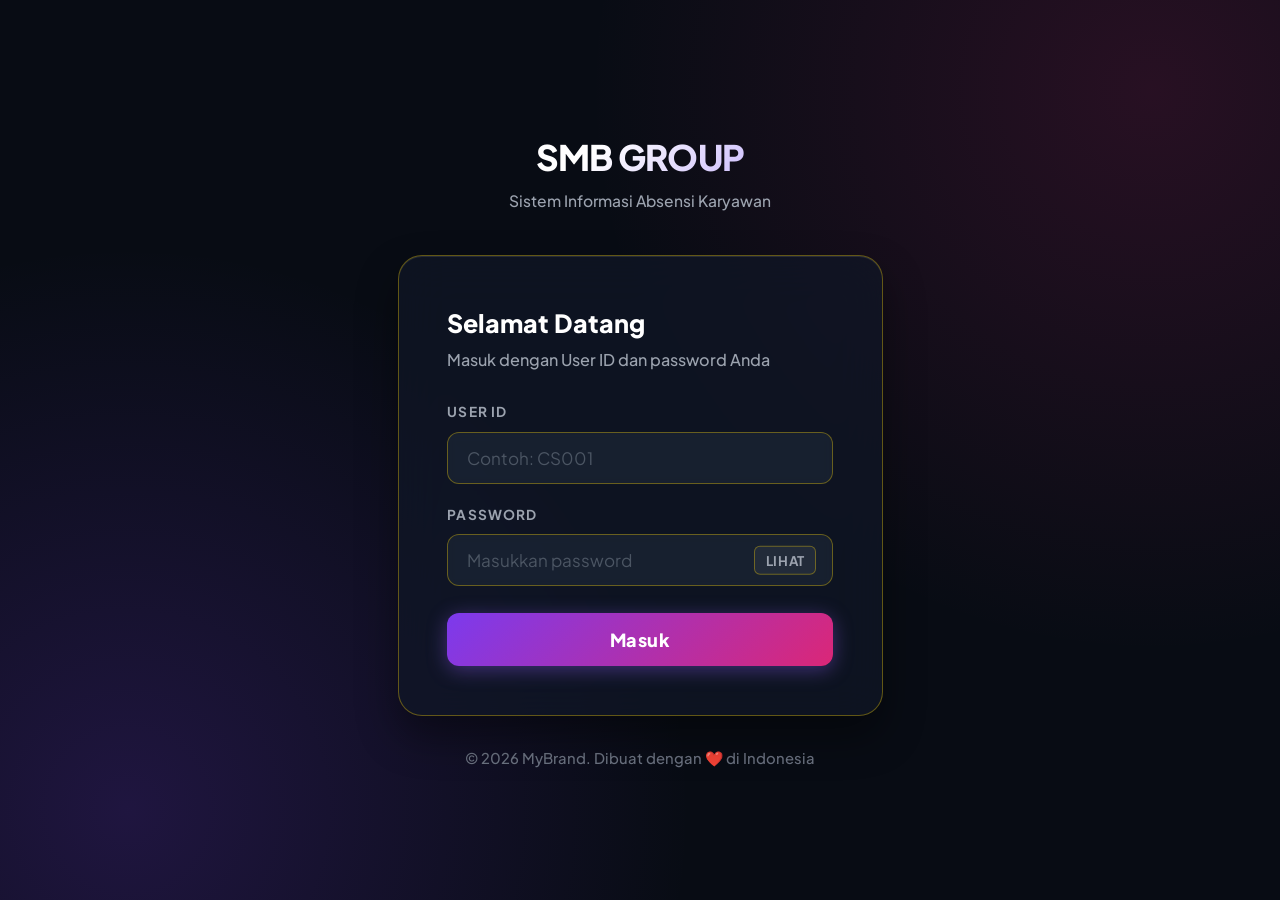
==== commit 8d3ade3b: "Update index.html" ====
--- a/index.html
+++ b/index.html
@@ -307,30 +307,6 @@
 .lcard h2 { font-size: clamp(1.2rem, 0.4vw + 1.05rem, 1.4rem); font-weight: 800; margin-bottom: 0.3rem; color: var(--t0); }
 .lcard .lsub { color: var(--t2); font-size: 0.85rem; margin-bottom: 1.6rem; font-weight: 500; }
 
-/* ======= FORGOT PASSWORD SCREEN ======= */
-#screen-forgot { align-items: center; justify-content: center; background: var(--bg-base); }
-.awrap { width: 100%; max-width: 420px; padding: 1.5rem; }
-.acard {
-  background: var(--bg-card);
-  backdrop-filter: blur(24px);
-  border: 1px solid var(--border);
-  border-radius: 24px;
-  padding: 2.2rem;
-  box-shadow: 0 20px 40px rgba(0, 0, 0, 0.4);
-}
-.acard h2 { font-size: 1.2rem; font-weight: 800; margin-bottom: 0.3rem; color: var(--t0); }
-.acard .asub { color: var(--t2); font-size: 0.85rem; margin-bottom: 1.6rem; line-height: 1.5; font-weight: 500; }
-.ibox {
-  background: rgba(139, 92, 246, 0.08);
-  border: 1px solid rgba(139, 92, 246, 0.2);
-  border-radius: 12px;
-  padding: 0.8rem 1.1rem;
-  margin-bottom: 1.1rem;
-  font-size: 0.85rem;
-  color: var(--accent-light);
-  line-height: 1.6;
-}
-
 /* ======= DASHBOARD & LAYOUT ======= */
 #screen-dash { flex-direction: column; background: var(--bg-base); }
 .dlayout { display: flex; flex: 1; min-height: calc(100vh - 64px); }
@@ -1480,41 +1456,8 @@
         </div>
       </div>
       <button class="btn-primary" id="btnLogin">Masuk</button>
-      <div style="text-align:center;margin-top:1.1rem">
-        <button class="lnk" id="btnGoForgot">Lupa password?</button>
-      </div>
     </div>
     <p class="login-footer">&copy; 2026 MyBrand. Dibuat dengan &#10084;&#65039; di Indonesia</p>
-  </div>
-</div>
-
-<!-- ===== FORGOT PASSWORD SCREEN ===== -->
-<div class="screen" id="screen-forgot">
-  <div class="awrap">
-    <button class="backbtn" id="btnBackLogin">
-      <!-- Inline SVG Arrow Icon for professional layout -->
-      <svg width="14" height="14" viewBox="0 0 24 24" fill="none" stroke="currentColor" stroke-width="2.5" stroke-linecap="round" stroke-linejoin="round"><line x1="19" y1="12" x2="5" y2="12"></line><polyline points="12 19 5 12 12 5"></polyline></svg>
-      Kembali ke Login
-    </button>
-    <div class="acard">
-      <h2>Lupa Password</h2>
-      <p class="asub">Masukkan User ID Anda untuk mencari akun dan buat password baru.</p>
-      <div class="field"><label>User ID</label><input id="fgId" type="text" placeholder="Contoh: CS001"/></div>
-      <button class="btn-primary" id="btnFgSearch">Cari Akun</button>
-      <div class="ibox hidden" id="fgHint"></div>
-      <div class="hidden" id="fgForm">
-        <div class="field">
-          <label>Password Baru</label>
-          <div class="fw">
-            <input id="fgPw1" type="password" placeholder="Min. 6 karakter"/>
-            <button class="eye-btn" id="eyeFg1">Lihat</button>
-          </div>
-          <div class="sbar"><div class="sfill" id="fgStr"></div></div>
-        </div>
-        <div class="field"><label>Konfirmasi Password</label><input id="fgPw2" type="password" placeholder="Ulangi password baru"/></div>
-        <button class="btn-primary" id="btnFgReset">Simpan Password</button>
-      </div>
-    </div>
   </div>
 </div>
 
@@ -1582,7 +1525,8 @@
           <div class="sbsub" id="sb-set-pw">Ubah Password</div>
           <div class="sbsub" id="sb-set-name">Ganti Nama</div>
           <div class="sbsub" id="sb-set-prof">Foto Profil</div>
-          <div class="sbsub" id="sb-set-add">Tambah Staff</div>
+          <div class="sbsub hidden" id="sb-set-add">Tambah Staff</div>
+          <div class="sbsub hidden" id="sb-set-reset">Reset Password Staff</div>
         </div>
       </div>
       <div class="sb-foot">
@@ -1645,7 +1589,7 @@
           </button>
           <button class="abt abt-m disabled" id="btnMasuk">
             <span class="a-lbl">KEMBALI MASUK</span>
-            <span class="a-sub">Klik saat kembali ke kantor</span>
+            <span class="a-sub">Klik saat kembali to kantor</span>
           </button>
         </div>
 
@@ -1795,6 +1739,37 @@
           <button class="btn-primary" id="btnAddStaff">Tambahkan Staff</button>
           <hr class="sdiv"/>
           <button class="btn-ghost" id="btnGoStaffList">Lihat Semua Staff</button>
+        </div></div>
+      </div>
+
+      <!-- PANEL RESET PASSWORD STAFF -->
+      <div class="panel" id="panel-set-reset">
+        <div class="ph"><div class="pt">Reset Password Staff</div></div>
+        <div class="scard-wrap"><div class="scard">
+          <div class="msg-err" id="srErr"></div>
+          <div class="msg-ok" id="srOk"></div>
+          <p class="asub" style="font-size:0.85rem;color:var(--t2);margin-bottom:1.2rem">Cari akun staff berdasarkan User ID untuk mereset password mereka.</p>
+          <div class="field">
+            <label>User ID Staff</label>
+            <input id="srId" type="text" placeholder="Contoh: CS001"/>
+          </div>
+          <button class="btn-primary" id="btnSrSearch">Cari Akun</button>
+          <div class="ibox hidden" id="srHint" style="margin-top:1.1rem;margin-bottom:1.1rem"></div>
+          <div class="hidden" id="srForm">
+            <div class="field">
+              <label>Password Baru Staff</label>
+              <div class="fw">
+                <input id="srPw1" type="password" placeholder="Min. 6 karakter"/>
+                <button class="eye-btn" id="eyeSr1">Lihat</button>
+              </div>
+              <div class="sbar"><div class="sfill" id="srStr"></div></div>
+            </div>
+            <div class="field">
+              <label>Konfirmasi Password</label>
+              <input id="srPw2" type="password" placeholder="Ulangi password baru"/>
+            </div>
+            <button class="btn-primary" id="btnSrReset">Simpan Password</button>
+          </div>
         </div></div>
       </div>
 
@@ -1945,6 +1920,13 @@
 }
 function refreshActivePanel() {
   if (!CU) return;
+  if (S && S.sedangDiluar && S.waktuKeluarMs) {
+    var keluarDay = new Date(S.waktuKeluarMs).toDateString();
+    if (keluarDay !== todayStr() || (S_LOADED_DAY !== null && S_LOADED_DAY !== todayStr())) {
+      stopCD();
+      loadState(); loadTelat();
+    }
+  }
   showAdminMenus();
   renderLiveKeluar();
   var active = null;
@@ -2112,7 +2094,13 @@
   if (!CU) return;
   var isA = CU.role === "Admin";
   var acc = isA ? { monit:true, staff:true, hist:true } : getStaffAccess(CU.id);
-  var map = { "sb-monit":"monit", "sb-staff":"staff", "sb-hist-admin":"hist" };
+  var map = { 
+    "sb-monit": "monit", 
+    "sb-staff": "staff", 
+    "sb-hist-admin": "hist",
+    "sb-set-add": "staff",
+    "sb-set-reset": "staff"
+  };
   for (var id in map) {
     var el = g(id);
     if (el) { if (acc[map[id]]) el.classList.remove("hidden"); else el.classList.add("hidden"); }
@@ -2122,8 +2110,8 @@
 // =========================================
 // PANEL NAVIGATION
 // =========================================
-var panelNames = ["dash","riwayat","monit","staff","hist-admin","set-pw","set-name","set-prof","set-add"];
-var sbItems = ["sb-dash","sb-riwayat","sb-monit","sb-staff","sb-hist-admin","sb-set-pw","sb-set-name","sb-set-prof","sb-set-add"];
+var panelNames = ["dash","riwayat","monit","staff","hist-admin","set-pw","set-name","set-prof","set-add","set-reset"];
+var sbItems = ["sb-dash","sb-riwayat","sb-monit","sb-staff","sb-hist-admin","sb-set-pw","sb-set-name","sb-set-prof","sb-set-add","sb-set-reset"];
 
 function goPanel(name) {
   for (var i = 0; i < panelNames.length; i++) {
@@ -2146,6 +2134,10 @@
   if (name === "set-name") {
     g("cnCur").value = CU.nama; g("cnNew").value = ""; g("cnRole").value = CU.role;
     hideMsg("cnOk");
+  }
+  if (name === "set-reset") {
+    g("srId").value = ""; g("srHint").classList.add("hidden"); hideEl("srForm");
+    hideMsg("srErr"); hideMsg("srOk");
   }
   if (name === "set-prof") loadProfForm();
   if (name === "staff") renderStaffTable();
@@ -2184,36 +2176,47 @@
 }
 
 // =========================================
-// FORGOT PASSWORD
-// =========================================
-function doForgotSearch() {
+// RESET PASSWORD STAFF (ADMIN ACCESS)
+// =========================================
+function doStaffResetSearch() {
   loadExtra();
-  var id = g("fgId").value.trim().toUpperCase();
+  var id = g("srId").value.trim().toUpperCase();
+  hideMsg("srErr"); hideMsg("srOk");
+  if (!id) { toast("User ID tidak boleh kosong", "error"); return; }
   var u = USERS[id];
   if (!u) {
-    var h = g("fgHint");
+    var h = g("srHint");
     h.textContent = "User ID tidak ditemukan.";
     h.classList.remove("hidden");
-    hideEl("fgForm");
+    hideEl("srForm");
     return;
   }
   var nm = lsGet("name_" + id) || u.nama;
-  var h = g("fgHint");
-  h.textContent = "Akun ditemukan: " + nm + " (" + u.role + ")";
+  var role = lsGet("role_" + id) || u.role;
+  var h = g("srHint");
+  h.textContent = "Akun ditemukan: " + nm + " (" + role + ")";
   h.classList.remove("hidden");
-  showEl("fgForm");
-  g("fgPw1").value = ""; g("fgPw2").value = "";
-  g("fgStr").style.width = "0";
-}
-function doForgotReset() {
-  var id = g("fgId").value.trim().toUpperCase();
-  var p1 = g("fgPw1").value, p2 = g("fgPw2").value;
-  if (p1.length < 6) { toast("Min. 6 karakter", "error"); return; }
-  if (p1 !== p2) { toast("Konfirmasi tidak cocok", "error"); return; }
+  showEl("srForm");
+  g("srPw1").value = ""; g("srPw2").value = "";
+  g("srStr").style.width = "0";
+}
+function doStaffResetSave() {
+  var id = g("srId").value.trim().toUpperCase();
+  var p1 = g("srPw1").value, p2 = g("srPw2").value;
+  hideMsg("srErr"); hideMsg("srOk");
+  if (p1.length < 6) { toast("Password baru minimal 6 karakter", "error"); return; }
+  if (p1 !== p2) { toast("Konfirmasi password tidak cocok", "error"); return; }
   lsSet("pw_" + id, btoa(p1));
-  toast("Password berhasil direset!", "success");
-  hideEl("fgForm");
-  setTimeout(function() { showScreen("screen-login"); }, 1400);
+  
+  if (CU && id === CU.id) {
+    CU.pw = btoa(p1);
+    saveSession();
+  }
+  
+  toast("Password staff " + id + " berhasil direset!", "success");
+  hideEl("srForm");
+  g("srHint").classList.add("hidden");
+  g("srId").value = "";
 }
 
 // =========================================
@@ -2235,7 +2238,9 @@
 // STATE
 // =========================================
 function sk(uid) { return "l99_s_" + uid; }
+var S_LOADED_DAY = null;
 function loadState() {
+  S_LOADED_DAY = todayStr();
   var raw = lsGet(sk(CU.id));
   if (raw) {
     var d = JSON.parse(raw);
@@ -2282,6 +2287,13 @@
 }
 function tickCD() {
   if (!S.sedangDiluar) { stopCD(); return; }
+  var keluarDay = S.waktuKeluarMs ? new Date(S.waktuKeluarMs).toDateString() : null;
+  if ((S_LOADED_DAY !== null && S_LOADED_DAY !== todayStr()) || (keluarDay && keluarDay !== todayStr())) {
+    stopCD();
+    loadState(); loadTelat();
+    renderDash();
+    return;
+  }
   var rem = BATAS_MS - (Date.now() - S.waktuKeluarMs);
   var arcEl = g("ccArc");
   if (rem > 0) {
@@ -2522,7 +2534,7 @@
   S.sedangDiluar = false;
   S.history.push({ type:"masuk", time:t, ms:Date.now() });
   saveState(); updateUI(); stopCD(); saveSession(); renderLiveKeluar();
-  toast("Kembali ke kantor pukul " + t, "success");
+  toast("Kembali to kantor pukul " + t, "success");
 }
 
 // =========================================
@@ -3126,17 +3138,6 @@
   g("loginId").addEventListener("keydown", function(e) { if (e.key === "Enter") doLogin(); });
   g("loginPw").addEventListener("keydown", function(e) { if (e.key === "Enter") doLogin(); });
   eyeToggle("eyeLogin", "loginPw");
-  g("btnGoForgot").addEventListener("click", function() {
-    g("fgId").value = ""; g("fgHint").classList.add("hidden"); hideEl("fgForm");
-    showScreen("screen-forgot");
-  });
-
-  // Forgot Screen
-  g("btnBackLogin").addEventListener("click", function() { showScreen("screen-login"); });
-  g("btnFgSearch").addEventListener("click", doForgotSearch);
-  g("btnFgReset").addEventListener("click", doForgotReset);
-  eyeToggle("eyeFg1", "fgPw1");
-  strBar("fgPw1", "fgStr");
 
   // Topbar menu toggle
   g("hambtn").addEventListener("click", toggleSB);
@@ -3153,6 +3154,7 @@
   g("sb-set-name").addEventListener("click", function() { goPanel("set-name"); });
   g("sb-set-prof").addEventListener("click", function() { goPanel("set-prof"); });
   g("sb-set-add").addEventListener("click", function() { goPanel("set-add"); });
+  g("sb-set-reset").addEventListener("click", function() { goPanel("set-reset"); });
   g("sbGH").addEventListener("click", toggleSBG);
   g("btnSbLogout").addEventListener("click", doLogout);
 
@@ -3198,6 +3200,12 @@
   g("btnAddStaff").addEventListener("click", doAddStaff);
   g("btnGoStaffList").addEventListener("click", function() { goPanel("staff"); });
 
+  // Reset password staff event listeners
+  g("btnSrSearch").addEventListener("click", doStaffResetSearch);
+  g("btnSrReset").addEventListener("click", doStaffResetSave);
+  eyeToggle("eyeSr1", "srPw1");
+  strBar("srPw1", "srStr");
+
   // Modals management
   g("btnCloseEmod").addEventListener("click", closeEmod);
   g("btnCancelEmod").addEventListener("click", closeEmod);
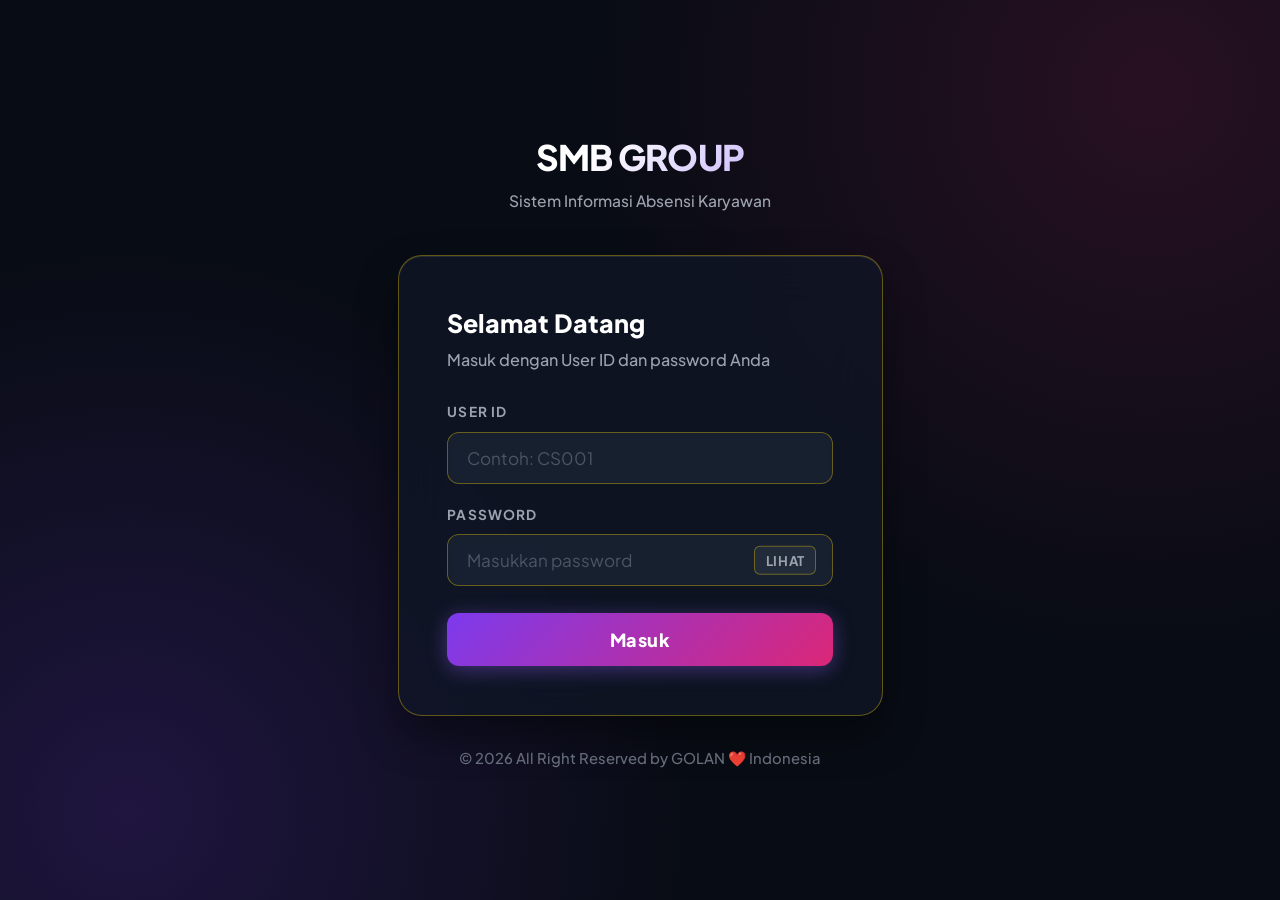
==== commit 78f1d4c4: "Update index.html" ====
--- a/index.html
+++ b/index.html
@@ -1457,7 +1457,7 @@
       </div>
       <button class="btn-primary" id="btnLogin">Masuk</button>
     </div>
-    <p class="login-footer">&copy; 2026 MyBrand. Dibuat dengan &#10084;&#65039; di Indonesia</p>
+    <p class="login-footer">&copy; 2026 All Right Reserved by GOLAN &#10084;&#65039; Indonesia</p>
   </div>
 </div>
 
